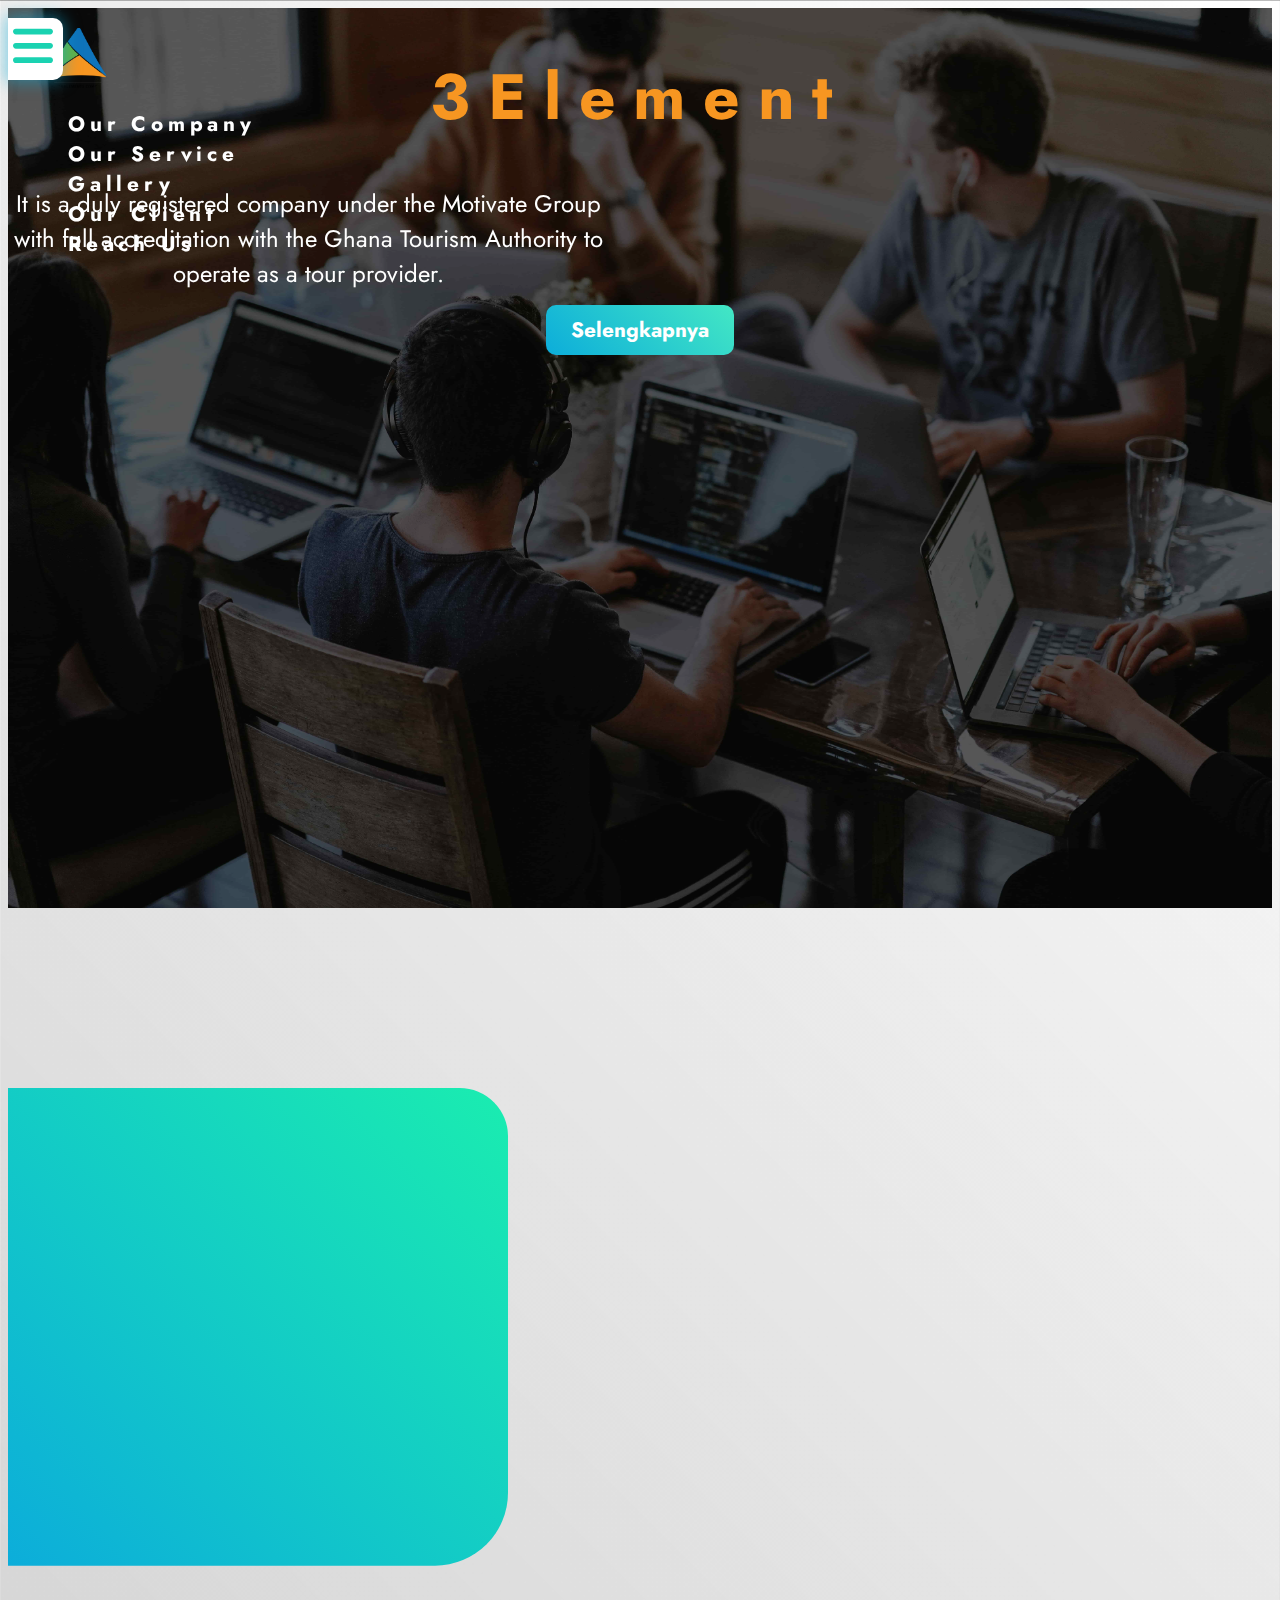
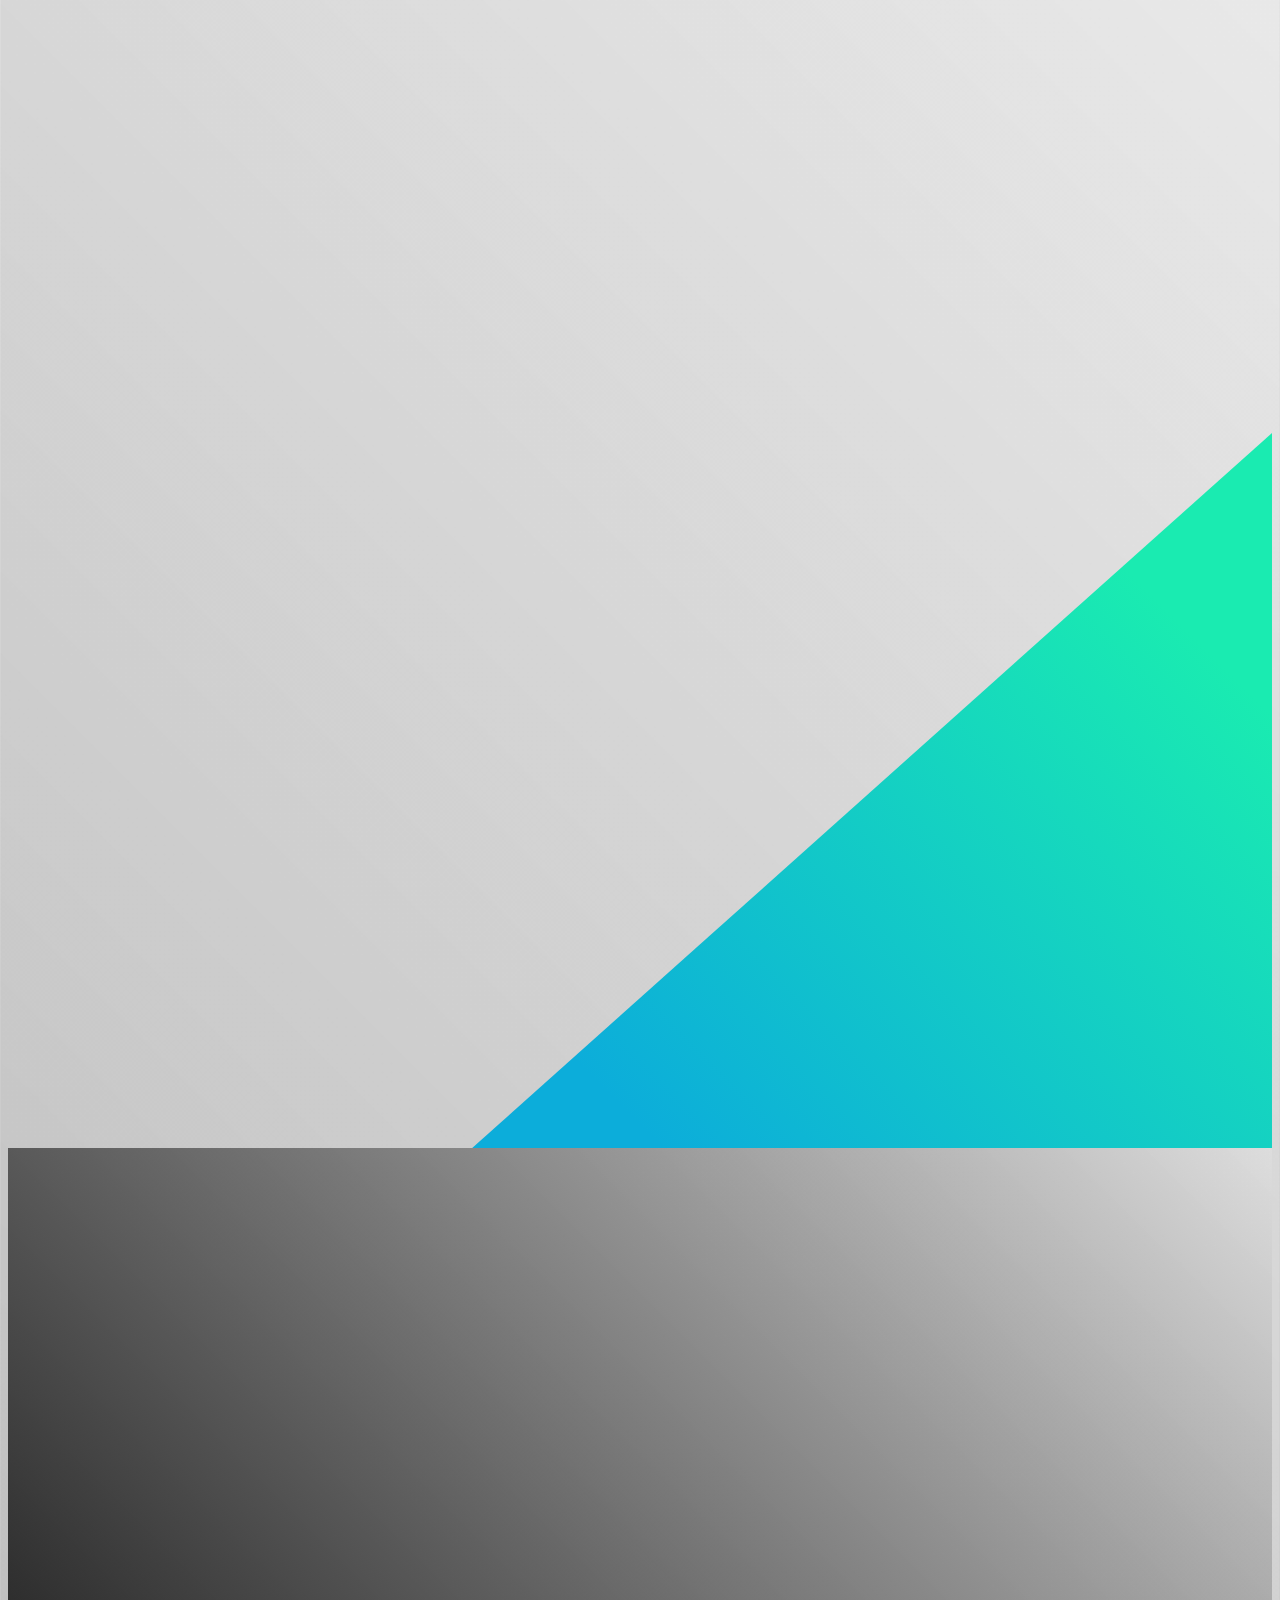
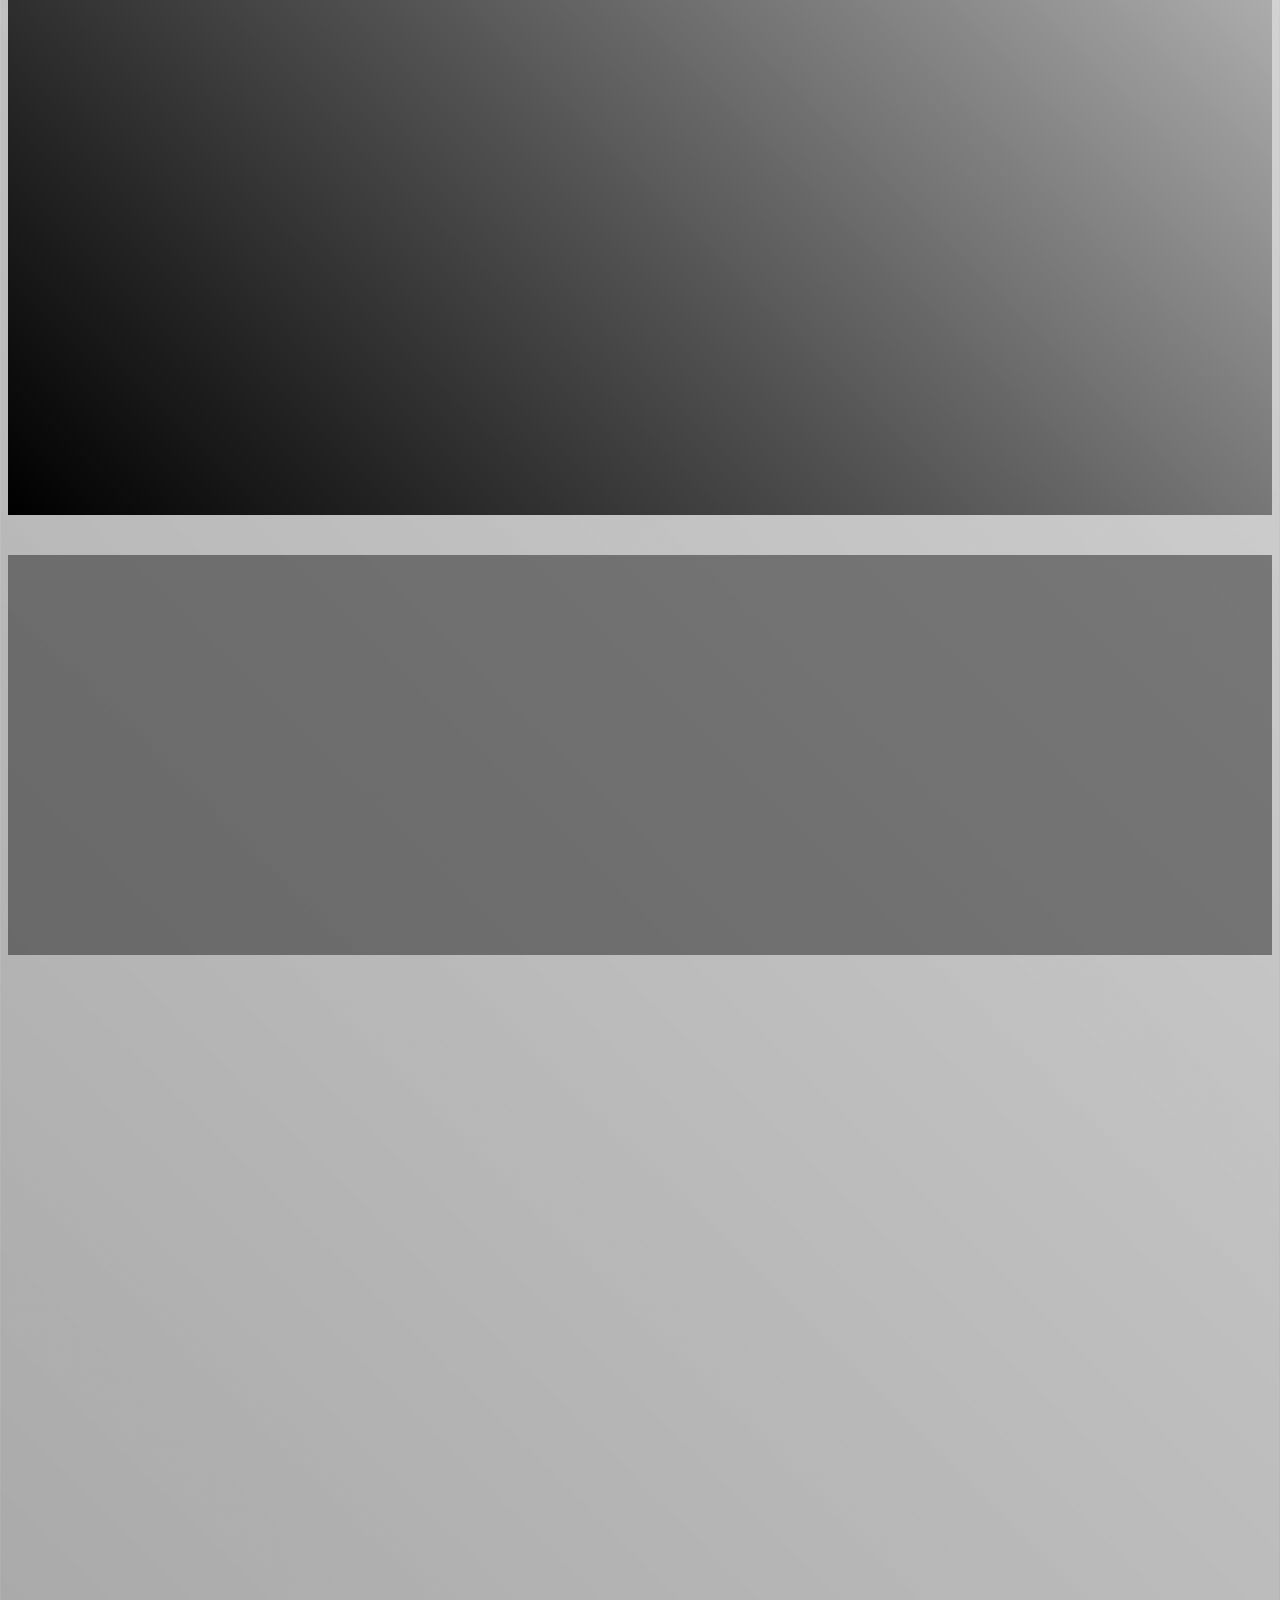
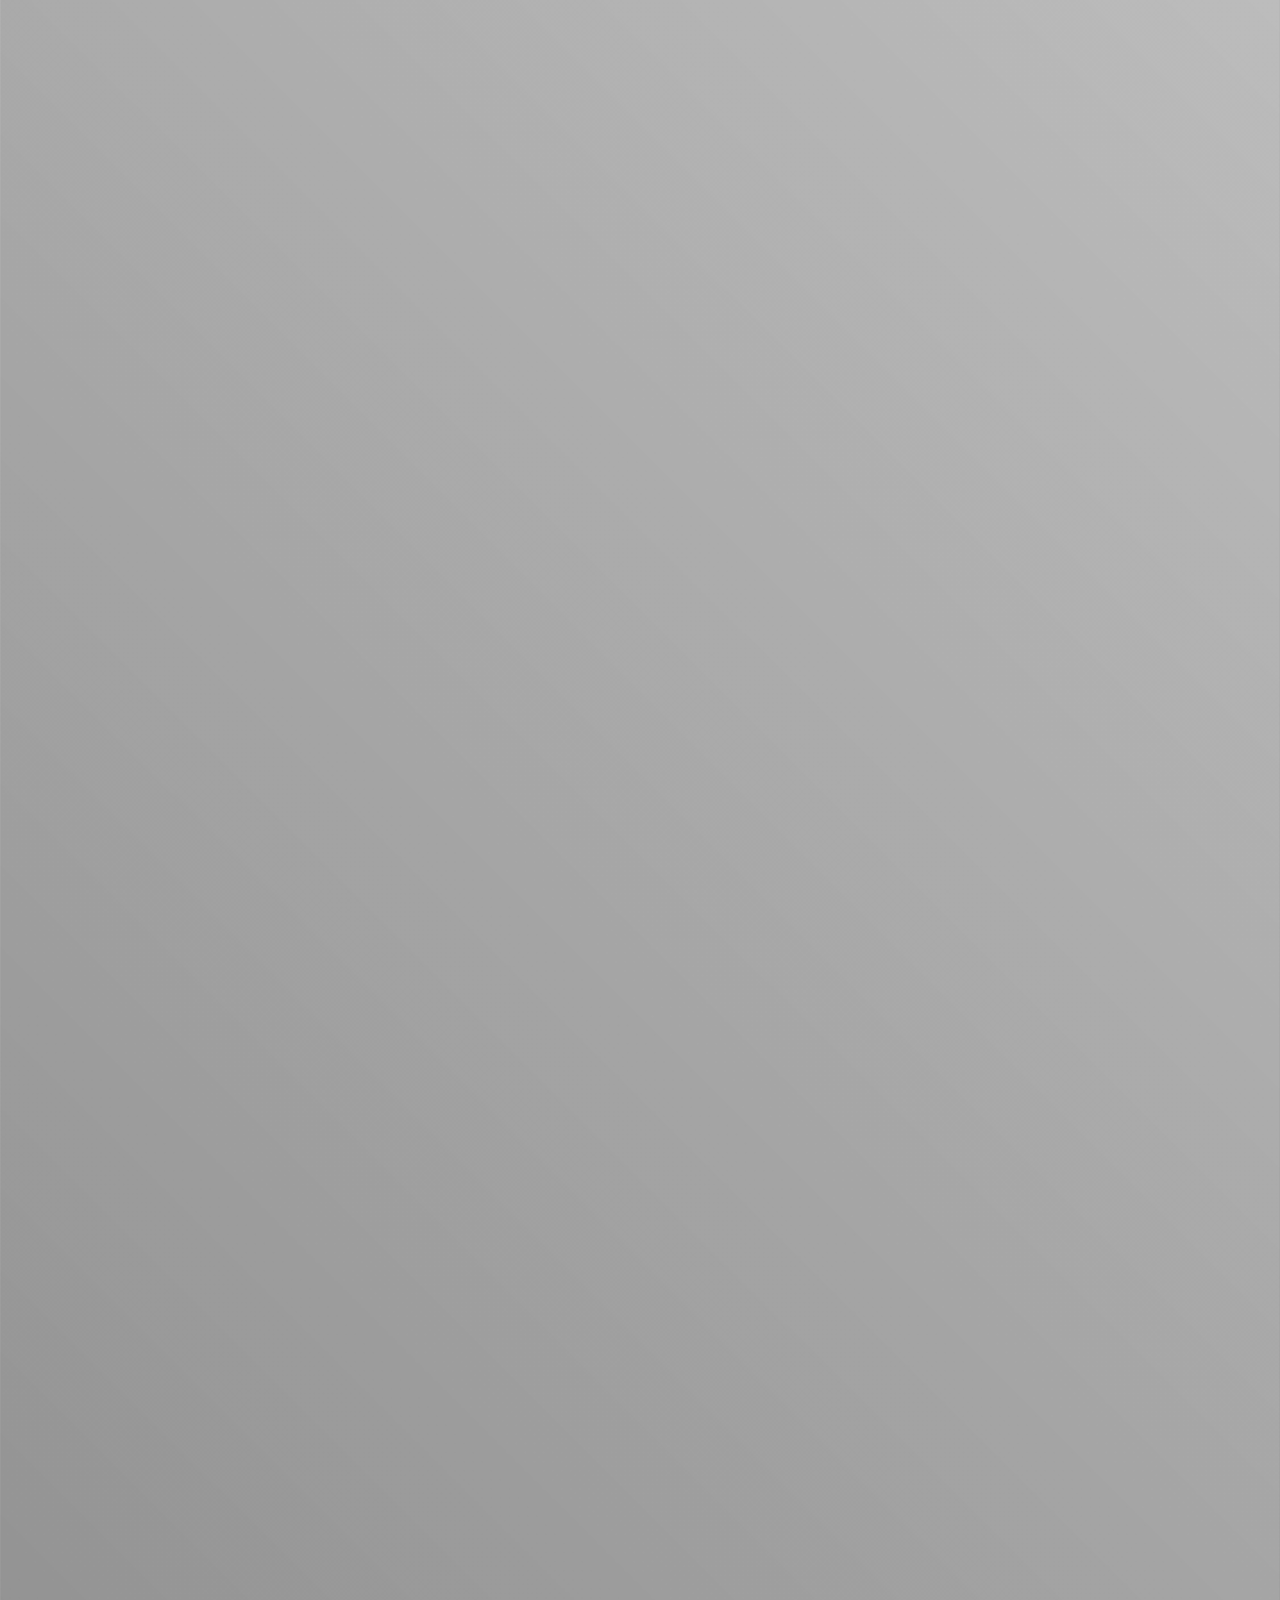
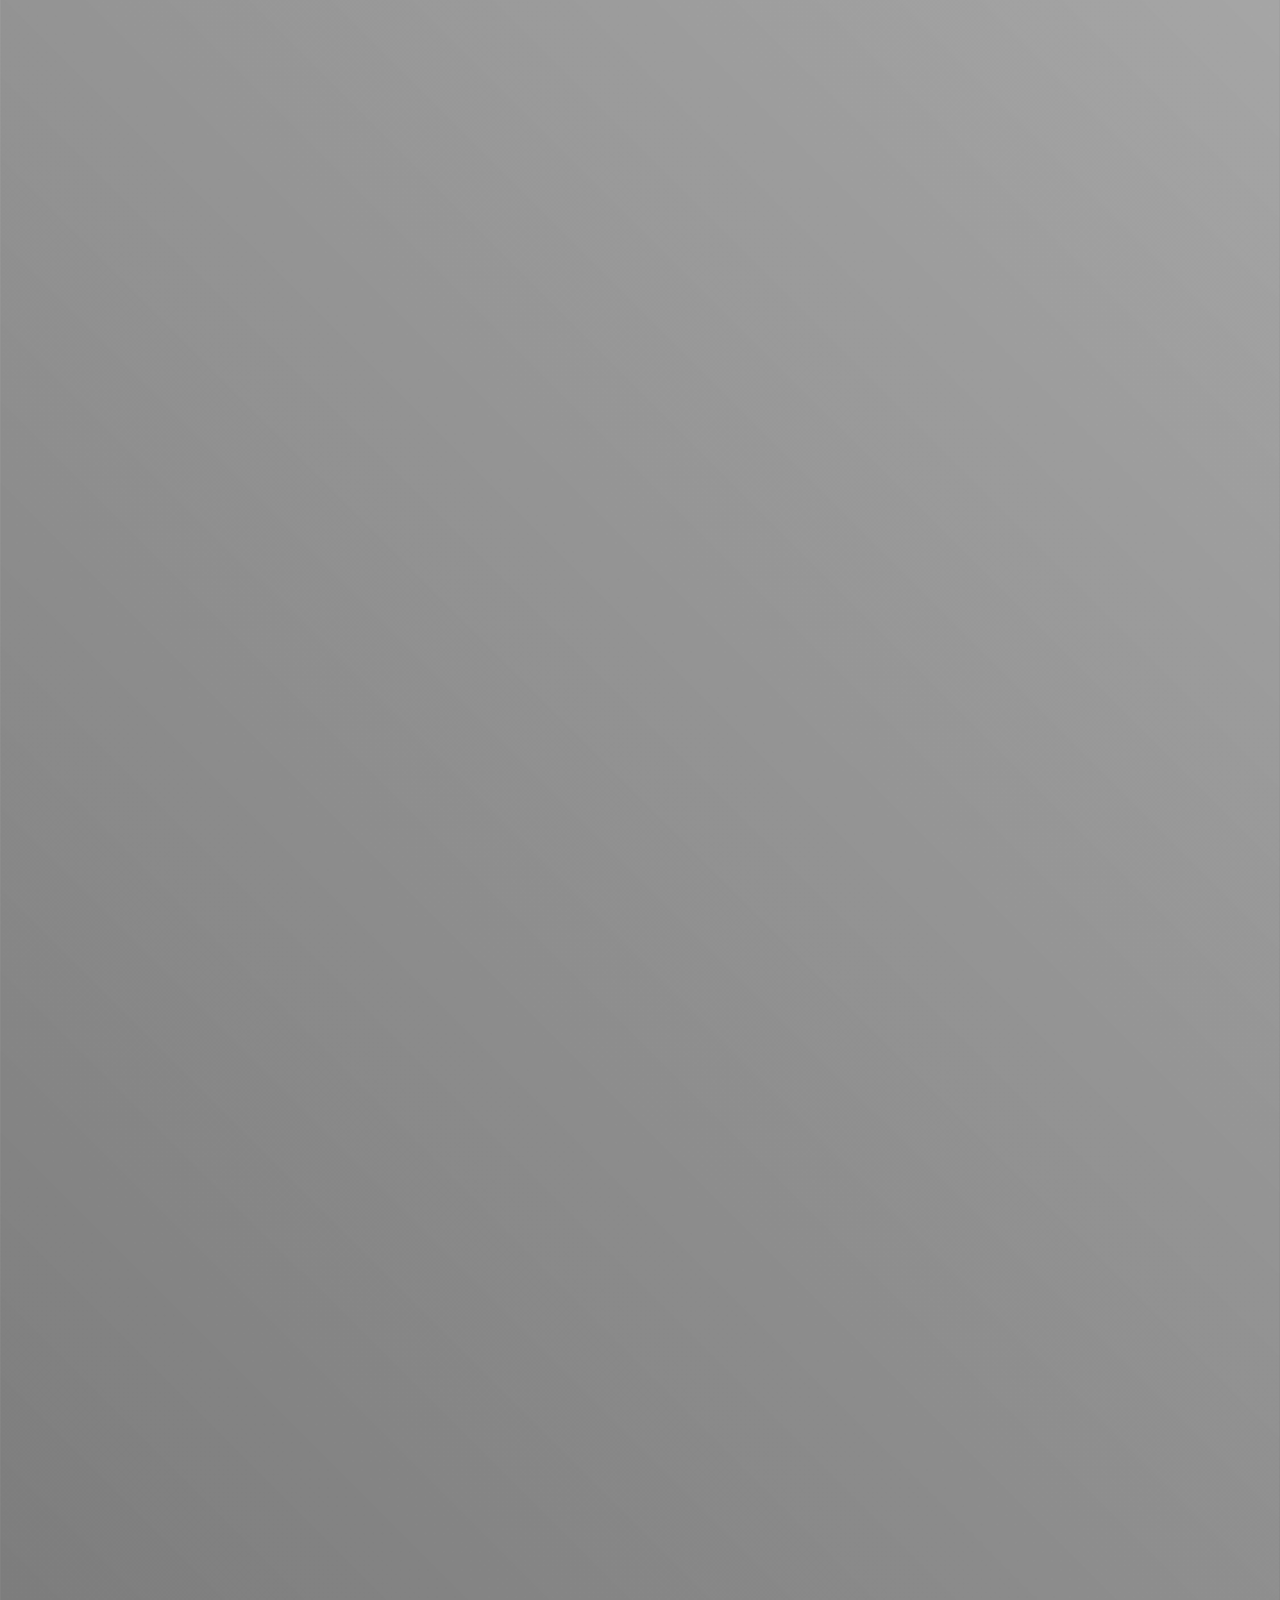
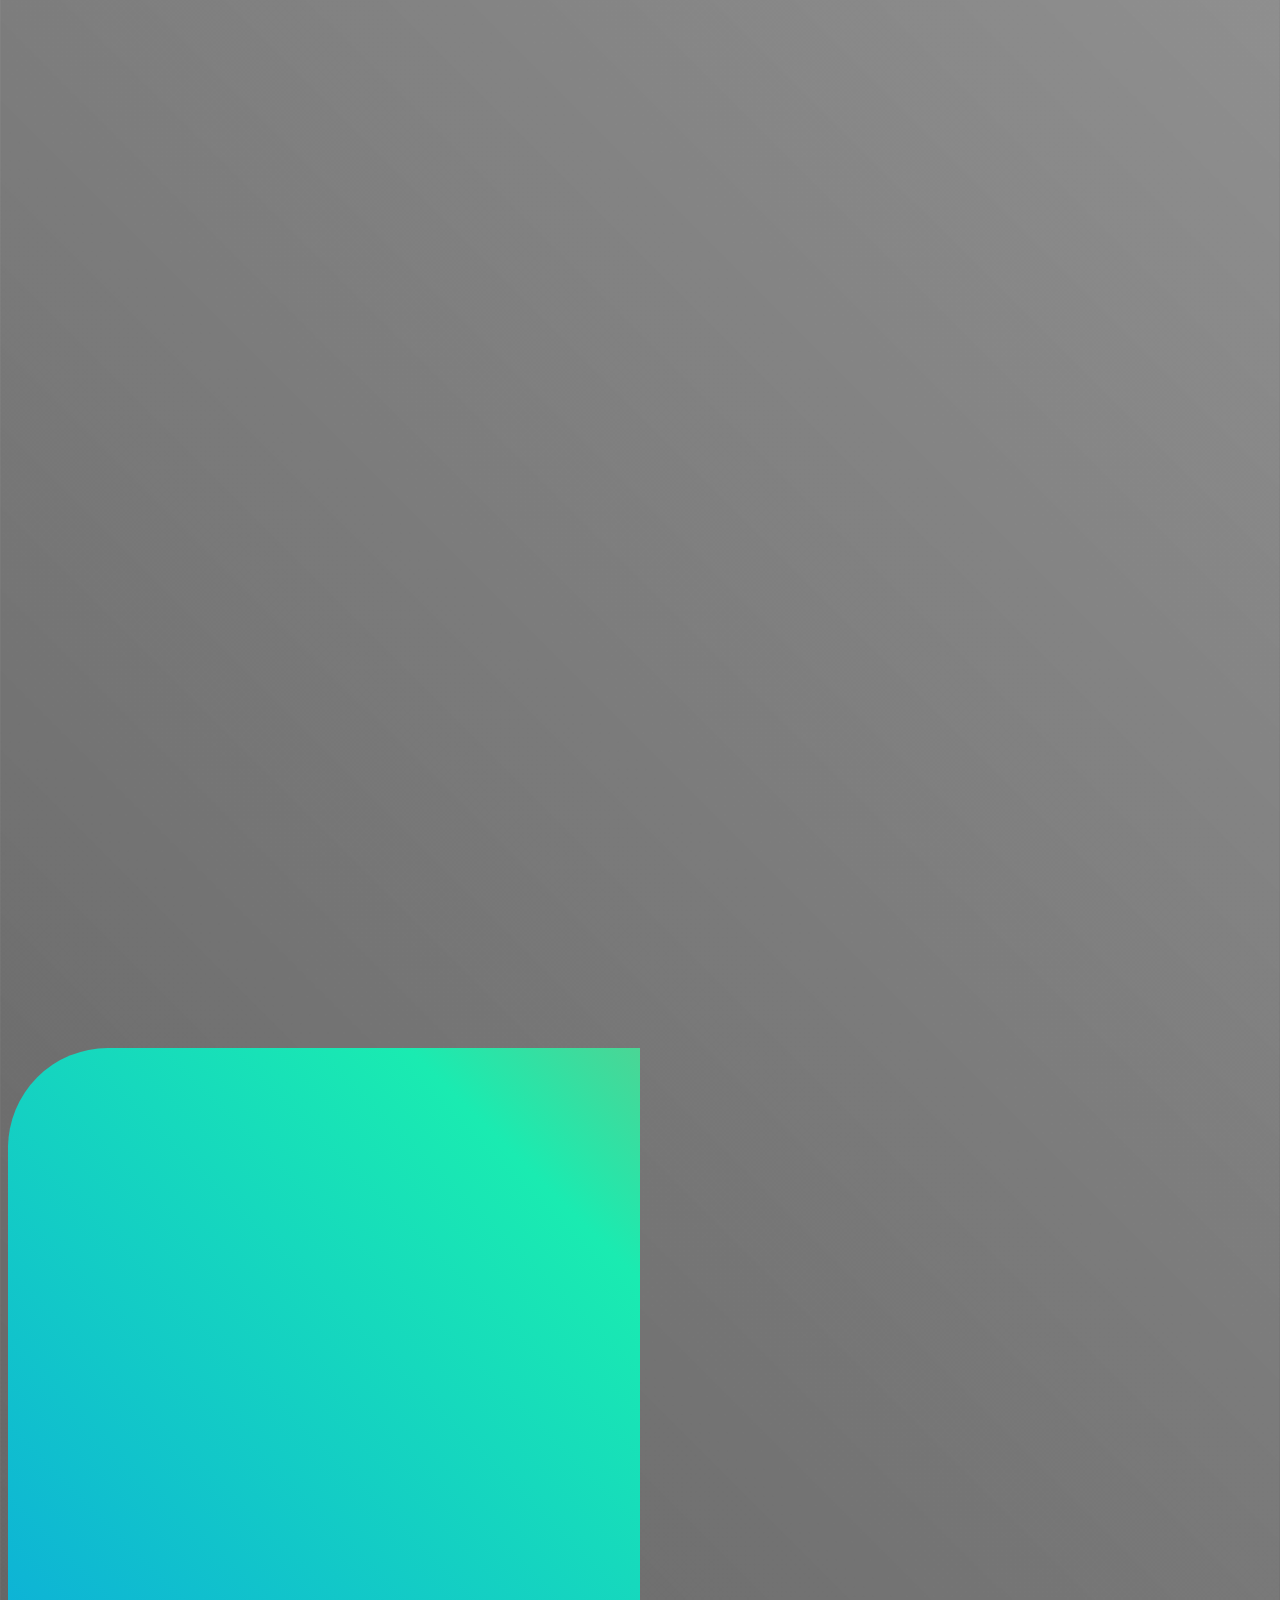
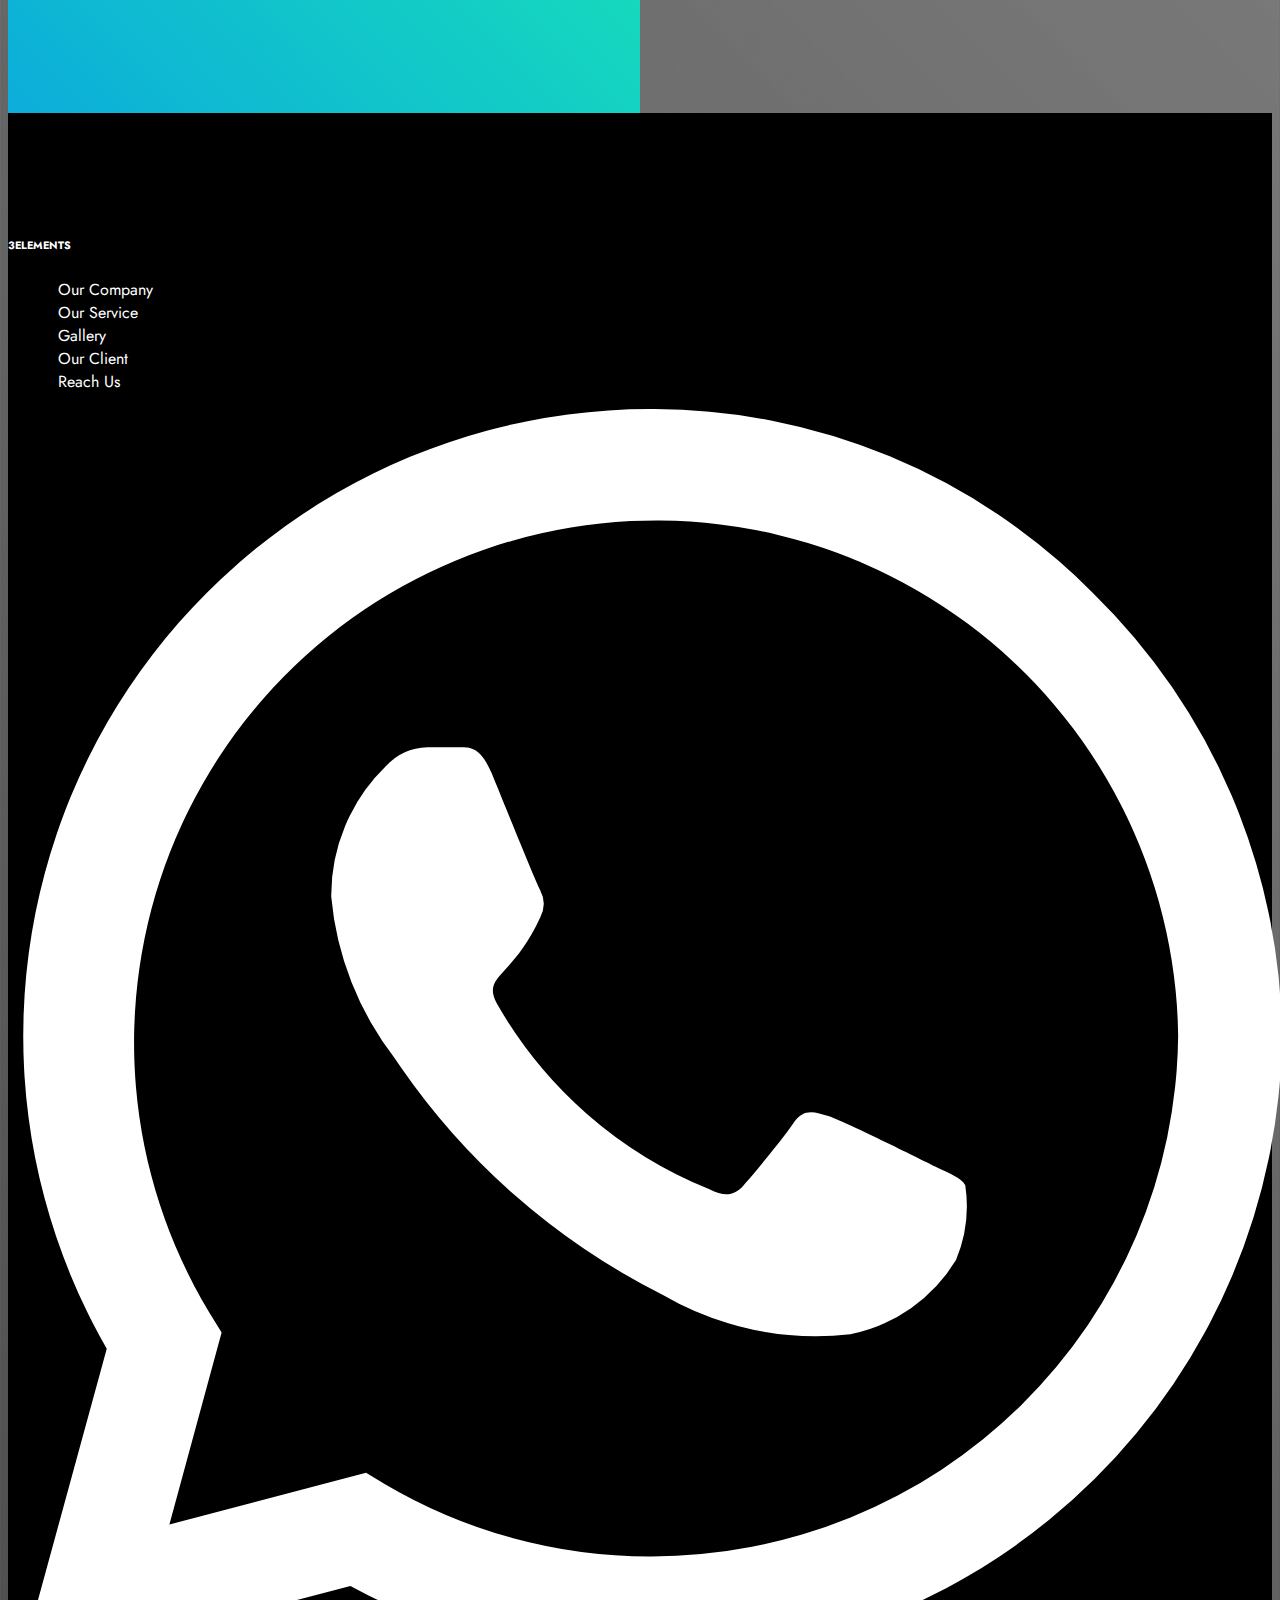
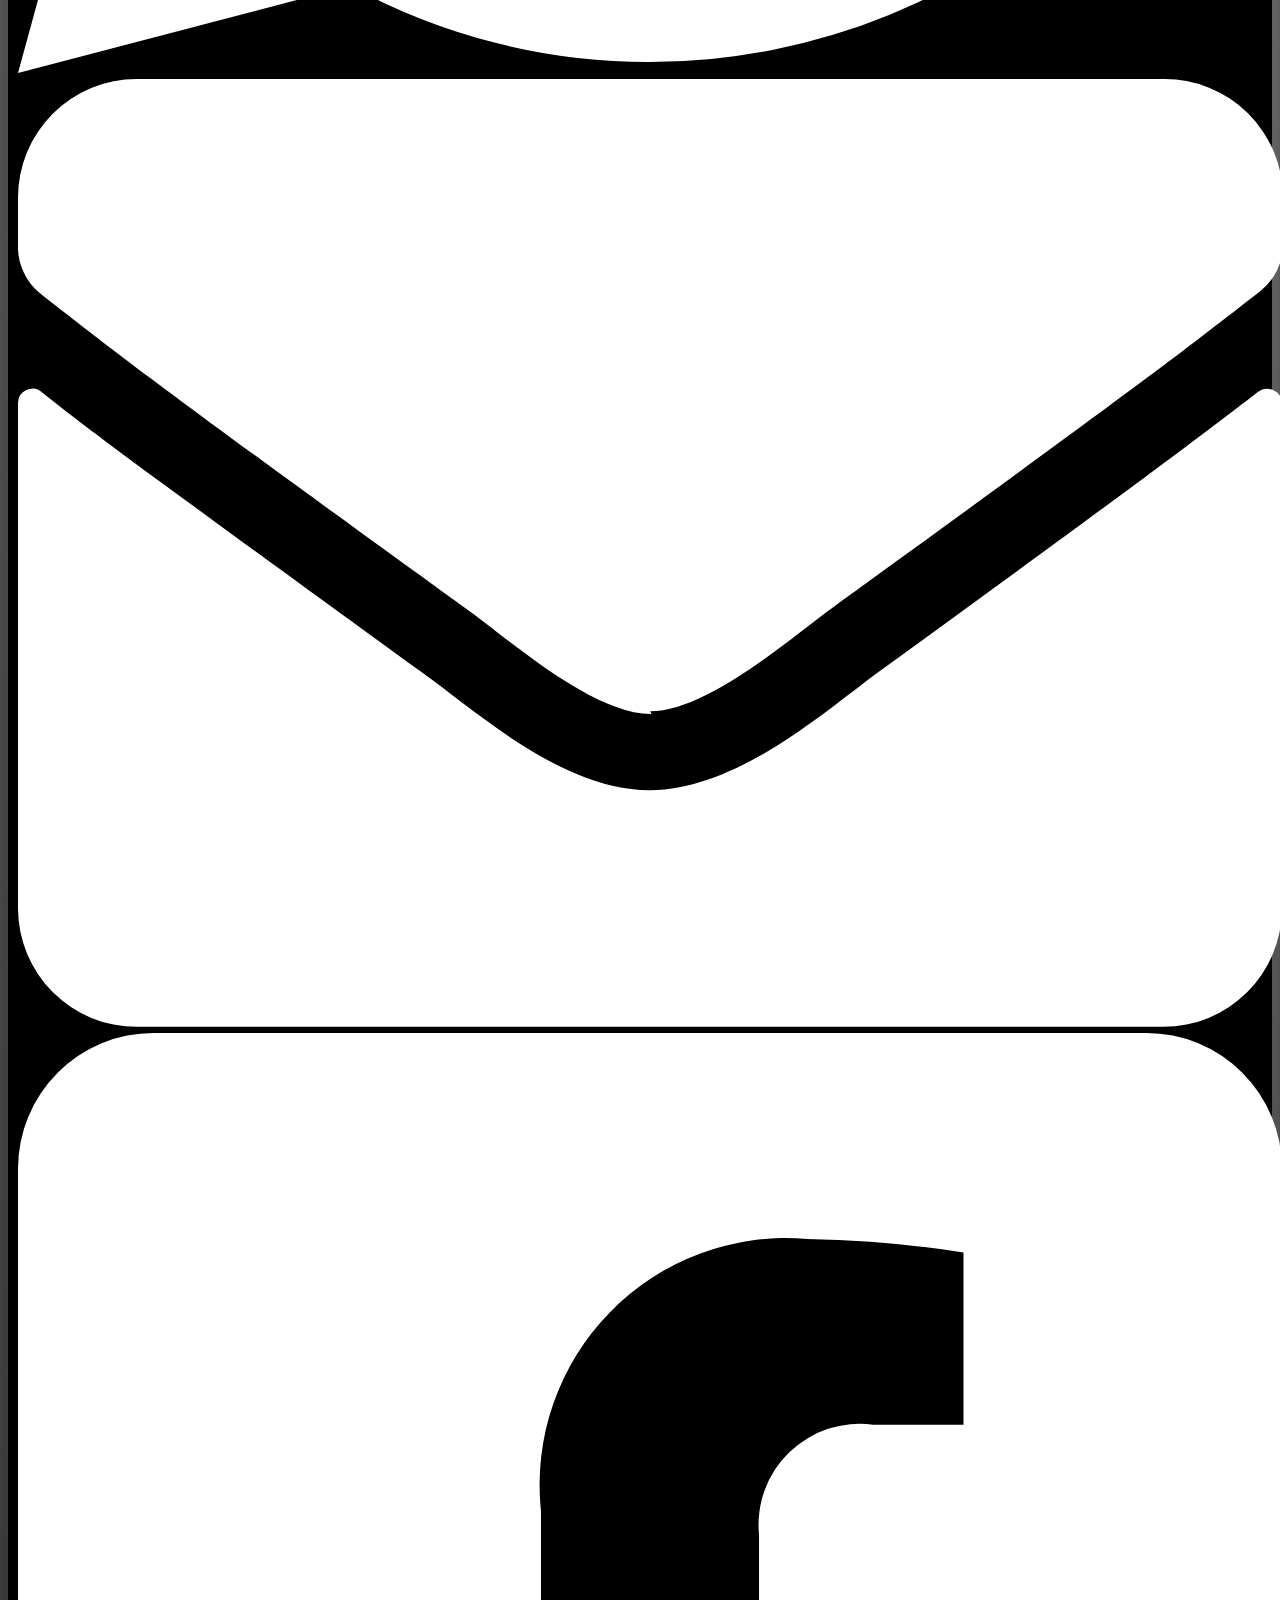
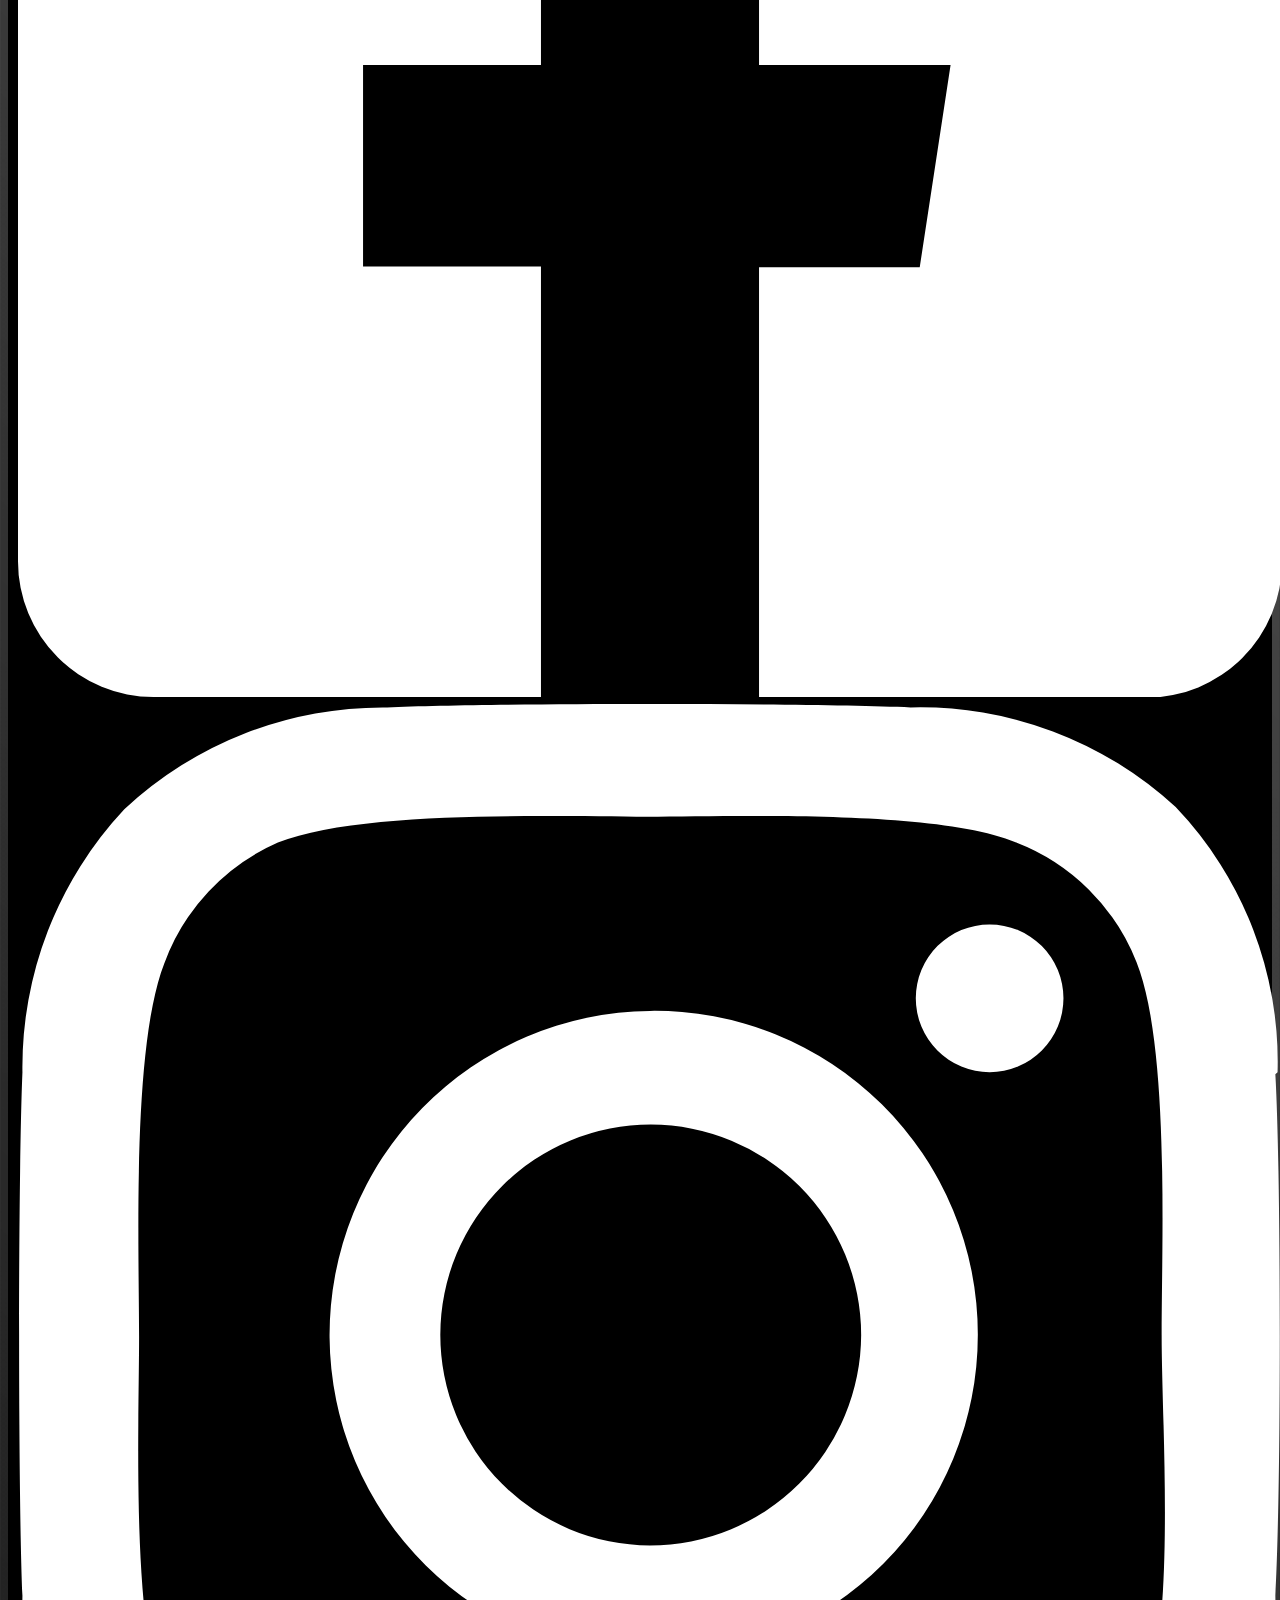
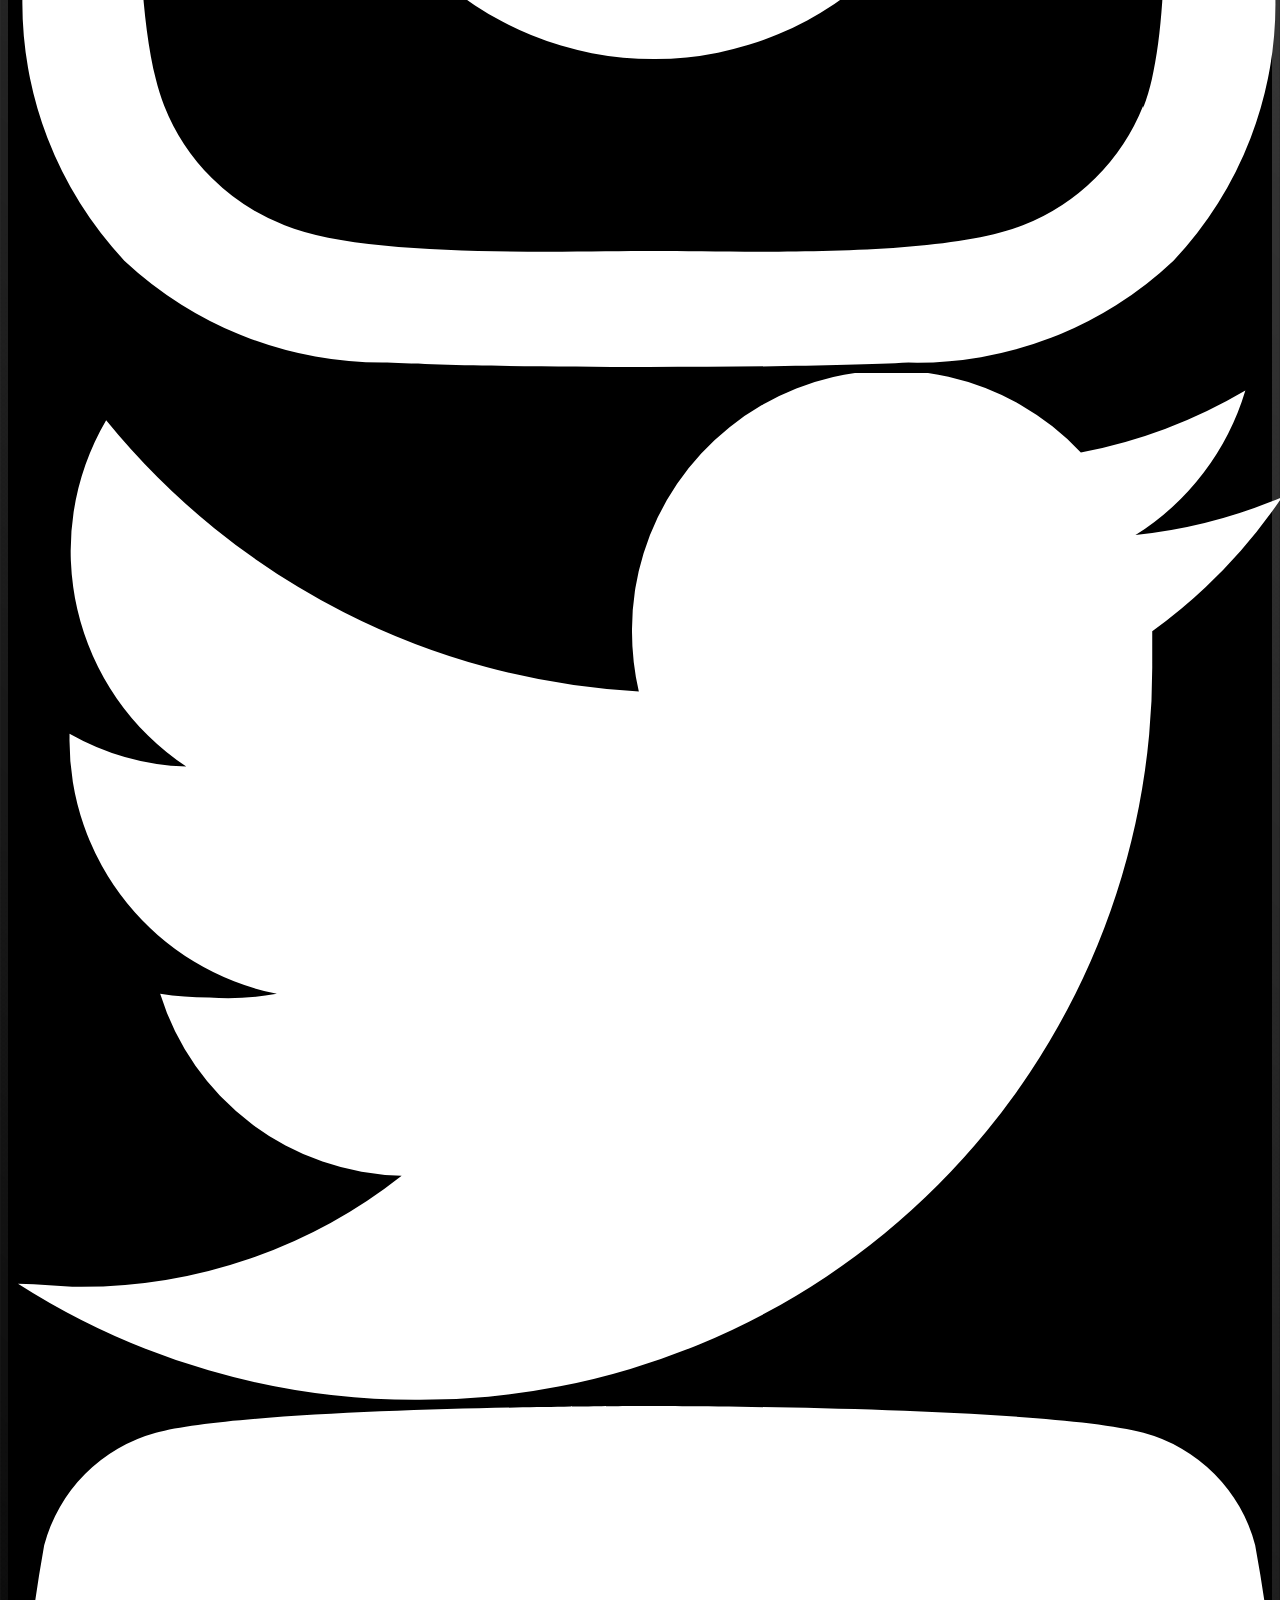
==== darkmode/index.html @ 4143ef1f "update" ====
<!doctype html>
<html lang="en">

<head>
    <!-- Required meta tags -->
    <meta charset="utf-8">
    <meta name="viewport" content="width=device-width, initial-scale=1">
    <!-- Bootstrap CSS -->
    <link href="https://cdn.jsdelivr.net/npm/bootstrap@5.1.3/dist/css/bootstrap.min.css" rel="stylesheet"
        integrity="sha384-1BmE4kWBq78iYhFldvKuhfTAU6auU8tT94WrHftjDbrCEXSU1oBoqyl2QvZ6jIW3" crossorigin="anonymous">
    <!-- swiper js -->
    <link rel="stylesheet" href="https://unpkg.com/swiper@8/swiper-bundle.min.css" />
    <!-- aos js -->
    <link href="https://unpkg.com/aos@2.3.1/dist/aos.css" rel="stylesheet">
    <!-- font -->
    <link rel=" preconnect" href="https://fonts.googleapis.com">
    <link rel="preconnect" href="https://fonts.gstatic.com" crossorigin>
    <!-- Jost -->
    <link href="https://fonts.googleapis.com/css2?family=Jost&display=swap" rel="stylesheet">
    <!-- my css -->
    <link rel="stylesheet" href="./srcpublic/css/style.css">

    <title>3 Element</title>

</head>

<body class="bg-black">

    <!-- nav -->
    <nav>
        <div class="nav__hamburgermenu d-block d-md-none" onclick="hamburgerMenu()">
            <svg xmlns="http://www.w3.org/2000/svg" viewBox="0 0 448 512" class="nav__hamburgermenu--svg">
                <!--! Font Awesome Pro 6.1.1 by @fontawesome - https://fontawesome.com License - https://fontawesome.com/license (Commercial License) Copyright 2022 Fonticons, Inc. -->
                <path
                    d="M0 96C0 78.33 14.33 64 32 64H416C433.7 64 448 78.33 448 96C448 113.7 433.7 128 416 128H32C14.33 128 0 113.7 0 96zM0 256C0 238.3 14.33 224 32 224H416C433.7 224 448 238.3 448 256C448 273.7 433.7 288 416 288H32C14.33 288 0 273.7 0 256zM416 448H32C14.33 448 0 433.7 0 416C0 398.3 14.33 384 32 384H416C433.7 384 448 398.3 448 416C448 433.7 433.7 448 416 448z" />
            </svg>
        </div>
        <div class="nav__main d-hidden d-md-flex  ">
            <div
                class="d-md-flex justify-content-between flex-column flex-md-row  font__size--3 container align-items-center">
                <div class=" nav__logo">
                </div>
                <ul class="nav__links d-flex flex-column flex-md-row">
                    <li class="nav__link"><a href="#" class="nav__link--a">Our Company</a></li>
                    <li class="nav__link"><a href="index.html#ourService" class="nav__link--a">Our Service</a></li>
                    <li class="nav__link"><a href="index.html#gallery" class="nav__link--a">Gallery</a></li>
                    <li class="nav__link"><a href="index.html#ourClient" class="nav__link--a">Our Client</a></li>
                    <li class="nav__link"><a href="index.html#reachUs" class="nav__link--a">Reach Us</a></li>
                </ul>
            </div>
        </div>
    </nav>

    <!-- banner -->
    <div class="swiper banner">
        <div class="swiper-wrapper banner__wrapper">
            <div class="swiper-slide banner__slide" style="background-image: url('./srcpublic/img/img.jpg');">
                <div class="banner__descBack d-flex flex-column justify-content-center align-items-center">
                    <h1 class="banner__h1 color--1  font__size--1" data-aos="fade-up">3Element</h1>
                    <p class="banner__p color--5 font__size--2" data-aos="fade-up" data-aos-delay="300">It is a
                        duly
                        registered company under the Motivate Group with full accreditation with the Ghana Tourism
                        Authority to operate as a tour provider.</p>
                    <a href="#" class="button--1 font__size--3 " data-aos="fade-up"
                        data-aos-delay="500">Selengkapnya</a>
                </div>
            </div>
            <div class="swiper-slide banner__slide" style="background-image: url('./srcpublic/img/img (2).jpg');">
                <div class="banner__descBack d-flex flex-column justify-content-center align-items-center">
                    <h2 class="banner__h1 color--1  font__size--1">3Element</h2>
                    <p class="banner__p color--5 font__size--2">Lorem ipsum, dolor
                        sit amet consectetur adipisicing elit. Amet, sapiente iste? Molestiae quae ab eos beatae
                        incidunt eius aspernatur a?</p>
                    <a href="#" class="button--1 font__size--3 ">Selengkapnya</a>
                </div>
            </div>
            <div class="swiper-slide banner__slide" style="background-image: url('./srcpublic/img/img(3).jpg');">
                <div class="banner__descBack d-flex flex-column justify-content-center align-items-center">
                    <h2 class="banner__h1 color--1  font__size--1">3Element</h2>
                    <p class="banner__p color--5 font__size--2">Lorem ipsum, dolor
                        sit amet consectetur adipisicing elit. Amet, sapiente iste? Molestiae quae ab eos beatae
                        incidunt eius aspernatur a?</p>
                    <a href="#" class="button--1 font__size--3 ">Selengkapnya</a>
                </div>
            </div>
        </div>
    </div>

    <!-- content1 -->
    <div class="content1 nav__start">
        <svg xmlns="http://www.w3.org/2000/svg" xmlns:xlink="http://www.w3.org/1999/xlink" viewBox="0 0 738 705"
            class="content1--svg">
            <defs>
                <style>
                    .cls-1-content1 {
                        fill: url(#linear-gradient);
                    }
                </style>
                <linearGradient id="linear-gradient" x1="-7.52" y1="697.48" x2="693.12" y2="-3.16"
                    gradientUnits="userSpaceOnUse">
                    <stop offset="0" stop-color="#0cadda" />
                    <stop offset="1" stop-color="#1aebb1" />
                </linearGradient>
            </defs>
            <g id="Layer_2" data-name="Layer 2">
                <g id="Layer_1-2" data-name="Layer 1">
                    <path class="cls-1-content1 "
                        d="M0,0H666.79A71.21,71.21,0,0,1,738,71.21v526.1A107.69,107.69,0,0,1,630.31,705H0a0,0,0,0,1,0,0V0A0,0,0,0,1,0,0Z" />
                </g>
            </g>
        </svg>
        <div class="container">
            <div
                class="content1__main d-flex flex-lg-row  flex-column  align-items-center justify-content-center gap-5">
                <div class="content1__left col d-flex align-items-end" data-aos="zoom-out">
                    <div class="content1__left--img"></div>
                </div>
                <div class="content1__right col">
                    <h2 class=" font__size--4" data-aos="fade-left" data-aos-delay="300">Kami peduli dengan
                        kegiatan <span class="color--7 font-bold ">PENTING</span>
                        setiap <span class="color--7 font-bold ">MOMEN</span> anda</h2>
                    <p class="color--6 content1__right--paragraf  font__size--3" data-aos="fade-left"
                        data-aos-delay="600">Lorem ipsum dolor sit, amet
                        consectetur
                        adipisicing
                        elit.
                        Perferendis provident soluta maxime, non quod laudantium ab quibusdam in repellat.</p>
                </div>
            </div>
        </div>
    </div>

    <!-- content2 -->
    <div class="content2">
        <svg xmlns="http://www.w3.org/2000/svg" xmlns:xlink="http://www.w3.org/1999/xlink" viewBox="0 0 1075 961"
            class="content2--svg">
            <defs>
                <style>
                    .cls-1-content2 {
                        fill: url(#linear-gradient);
                    }
                </style>
                <linearGradient id="linear-gradient" x1="268.75" y1="1229.75" x2="1286.75" y2="211.75"
                    gradientUnits="userSpaceOnUse">
                    <stop offset="0" stop-color="#0cadda" />
                    <stop offset="1" stop-color="#1aebb1" />
                </linearGradient>
            </defs>
            <g id="Layer_2" data-name="Layer 2">
                <g id="Layer_1-2" data-name="Layer 1">
                    <path class="cls-1-content2" d="M1075,961V0h0L0,961Z" />
                </g>
            </g>
        </svg>
        <div class="container">
            <div
                class="content2__main d-flex flex-lg-row  flex-column-reverse  align-items-center justify-content-center gap-5">
                <div class="content2__right col">
                    <h2 class=" font__size--4" data-aos="fade-right" data-aos-delay="300">Kami peduli dengan
                        kegiatan <span class="color--7 font-bold ">PENTING</span>
                        setiap <span class="color--7 font-bold ">MOMEN</span> anda</h2>
                    <p class="color--6 content2__right--paragraf  font__size--3" data-aos="fade-right"
                        data-aos-delay="600">Lorem ipsum dolor sit, amet
                        consectetur
                        adipisicing
                        elit.
                        Perferendis provident soluta maxime, non quod laudantium ab quibusdam in repellat.</p>
                </div>
                <div class="content2__left col d-flex justify-content-center" data-aos="zoom-in">
                    <div class="content2__left--img"></div>
                </div>
            </div>
        </div>
    </div>

    <!-- content3 -->
    <div class="bg-black--2 content3" id="gallery">
        <h2 class="content3__h2  font__size--4" data-aos="fade-right">Gallery</h2>
        <div class="swiper content3__slider" data-aos="fade-up">
            <div class="swiper-wrapper">
                <div class="swiper-slide content3__slider--slide d-flex flex-column">
                    <div class="content3__card--img" style="background-image: url('./srcpublic/img/img.jpg');">
                    </div>
                    <div>
                        <h6 class="content3__h6  font__size--2">Hot News1!</h6>
                        <p class="content3__p ">Lorem ipsum dolor, sit amet consectetur adipisicing elit.
                            Doloribus,
                            quasi!</p>
                    </div>
                </div>
                <div class="swiper-slide content3__slider--slide d-flex flex-column">
                    <div class="content3__card--img" style="background-image: url('./srcpublic/img/img.jpg');">
                    </div>
                    <div>
                        <h6 class="content3__h6  font__size--2">Hot News2!</h6>
                        <p class="content3__p ">Lorem ipsum dolor, sit amet consectetur adipisicing elit.
                            Doloribus,
                            quasi!</p>
                    </div>
                </div>
                <div class="swiper-slide content3__slider--slide d-flex flex-column">
                    <div class="content3__card--img" style="background-image: url('./srcpublic/img/img.jpg');">
                    </div>
                    <div>
                        <h6 class="content3__h6  font__size--2">Hot News3!</h6>
                        <p class="content3__p ">Lorem ipsum dolor, sit amet consectetur adipisicing elit.
                            Doloribus,
                            quasi!</p>
                    </div>
                </div>
                <div class="swiper-slide content3__slider--slide d-flex flex-column">
                    <div class="content3__card--img" style="background-image: url('./srcpublic/img/img.jpg');">
                    </div>
                    <div>
                        <h6 class="content3__h6  font__size--2">Hot News4!</h6>
                        <p class="content3__p ">Lorem ipsum dolor, sit amet consectetur adipisicing elit.
                            Doloribus,
                            quasi!</p>
                    </div>
                </div>
                <div class="swiper-slide content3__slider--slide d-flex flex-column">
                    <div class="content3__card--img" style="background-image: url('./srcpublic/img/img.jpg');">
                    </div>
                    <div>
                        <h6 class="content3__h6  font__size--2">Hot News5!</h6>
                        <p class="content3__p ">Lorem ipsum dolor, sit amet consectetur adipisicing elit.
                            Doloribus,
                            quasi!</p>
                    </div>
                </div>
            </div>
        </div>
    </div>

    <!-- content4 -->
    <div class="content4 ">
        <div class="content4__back d-flex justify-content-center align-items-center">
            <h2 class="content4__h2 font__size--4" data-aos="zoom-in">Lebih Dari <span class=" font__size--1">120++
                    Client</span> Kami
            </h2>
        </div>
    </div>

    <!-- content5 -->
    <div class="content5">
        <div class="container">
            <h2 class="content5__h2  font__size--4" data-aos="fade-down" id="ourService">Our Services</h2>
            <p class="content5__p  font__size--3" data-aos="fade-up" data-aos-delay="300">Lorem ipsum dolor sit amet
                consectetur adipisicing
                elit. Libero culpa
                provident corrupti officia qui nostrum quas iusto beatae reprehenderit sed.</p>
            <div class="content5__main">
                <!-- our tours -->
                <div class="content5__ourtours d-flex flex-column flex-md-row align-items-center">
                    <div class="content5__ourtours--left col d-flex align-items-end" data-aos="zoom-out">
                        <div class="content5__ourtours--img"></div>
                        <svg xmlns="http://www.w3.org/2000/svg" xmlns:xlink="http://www.w3.org/1999/xlink"
                            viewBox="0 0 738 435" class="content5__ourtours--svg--1">
                            <defs>
                                <style>
                                    .cls-1-content5__ourtours--svg--1 {
                                        fill: url(#linear-gradient);
                                    }
                                </style>
                                <linearGradient id="linear-gradient" x1="75.75" y1="510.75" x2="662.25" y2="-75.75"
                                    gradientUnits="userSpaceOnUse">
                                    <stop offset="0" stop-color="#0cadda" />
                                    <stop offset="1" stop-color="#1aebb1" />
                                </linearGradient>
                            </defs>
                            <g id="Layer_2" data-name="Layer 2">
                                <g id="Layer_1-2" data-name="Layer 1">
                                    <rect class="cls-1-content5__ourtours--svg--1" width="738" height="435" />
                                </g>
                            </g>
                        </svg>
                    </div>
                    <div class="content5__ourtours--right col">
                        <h6 class="font__size--4" data-aos="fade-left" data-aos-delay="300">OUR TOURS</h6>
                        <p class="content5__p--2 color--6 font__size--3" data-aos="fade-left" data-aos-delay="600">Lorem
                            ipsum dolor
                            sit, amet
                            consectetur
                            adipisicing
                            elit.
                            Perferendis provident soluta maxime, non quod laudantium ab quibusdam in repellat.</p>
                        <h5 class="font__size--6 content5__h5--1" data-aos="zoom-in" data-aos-delay="700">01.</h5>
                    </div>
                </div>
                <!-- our transports -->
                <div class="content5__ourtransports d-flex flex-column-reverse flex-md-row align-items-center">
                    <div class="content5__ourtransports--left col">
                        <h6 class="font__size--4" data-aos="fade-left" data-aos-delay="300">OUR TRANSPORTS</h6>
                        <p class="content5__p--2 color--6 font__size--3" data-aos="fade-left" data-aos-delay="600">Lorem
                            ipsum dolor
                            sit, amet
                            consectetur
                            adipisicing
                            elit.
                            Perferendis provident soluta maxime, non quod laudantium ab quibusdam in repellat.</p>
                        <h5 class="font__size--6 content5__h5--2" data-aos="zoom-in" data-aos-delay="700">02.</h5>
                    </div>
                    <div class="content5__ourtransports--right col d-flex align-items-end" data-aos="zoom-out">
                        <div class="content5__ourtransports--img"></div>
                        <svg xmlns="http://www.w3.org/2000/svg" xmlns:xlink="http://www.w3.org/1999/xlink"
                            viewBox="0 0 738 435" class="content5__ourtours--svg--3">
                            <defs>
                                <style>
                                    .cls-1-content5__ourtours--svg--3 {
                                        fill: url(#linear-gradient);
                                    }
                                </style>
                                <linearGradient id="linear-gradient" x1="75.75" y1="510.75" x2="662.25" y2="-75.75"
                                    gradientUnits="userSpaceOnUse">
                                    <stop offset="0" stop-color="#0cadda" />
                                    <stop offset="1" stop-color="#1aebb1" />
                                </linearGradient>
                            </defs>
                            <g id="Layer_2" data-name="Layer 2">
                                <g id="Layer_1-2" data-name="Layer 1">
                                    <rect class="cls-1-content5__ourtours--svg--2" width="738" height="435" />
                                </g>
                            </g>
                        </svg>
                        <svg xmlns="http://www.w3.org/2000/svg" xmlns:xlink="http://www.w3.org/1999/xlink"
                            viewBox="0 0 738 435" class="content5__ourtours--svg--3-2">
                            <defs>
                                <style>
                                    .cls-1-content5__ourtours--svg--3-2 {
                                        fill: url(#linear-gradient);
                                    }
                                </style>
                                <linearGradient id="linear-gradient" x1="75.75" y1="510.75" x2="662.25" y2="-75.75"
                                    gradientUnits="userSpaceOnUse">
                                    <stop offset="0" stop-color="#0cadda" />
                                    <stop offset="1" stop-color="#1aebb1" />
                                </linearGradient>
                            </defs>
                            <g id="Layer_2" data-name="Layer 2">
                                <g id="Layer_1-2" data-name="Layer 1">
                                    <rect class="cls-1-content5__ourtours--svg--2" width="738" height="435" />
                                </g>
                            </g>
                        </svg>
                    </div>
                </div>
                <!-- our events -->
                <div class="content5__ourevents d-flex flex-column flex-md-row align-items-center">
                    <div class="content5__ourevents--left col d-flex align-items-end" data-aos="zoom-out">
                        <div class="content5__ourevents--img"></div>
                        <svg xmlns="http://www.w3.org/2000/svg" xmlns:xlink="http://www.w3.org/1999/xlink"
                            viewBox="0 0 738 435" class="content5__ourtours--svg--2">
                            <defs>
                                <style>
                                    .cls-1-content5__ourtours--svg--2 {
                                        fill: url(#linear-gradient);
                                    }
                                </style>
                                <linearGradient id="linear-gradient" x1="75.75" y1="510.75" x2="662.25" y2="-75.75"
                                    gradientUnits="userSpaceOnUse">
                                    <stop offset="0" stop-color="#0cadda" />
                                    <stop offset="1" stop-color="#1aebb1" />
                                </linearGradient>
                            </defs>
                            <g id="Layer_2" data-name="Layer 2">
                                <g id="Layer_1-2" data-name="Layer 1">
                                    <rect class="cls-1-content5__ourtours--svg--2" width="738" height="435" />
                                </g>
                            </g>
                        </svg>
                    </div>
                    <div class="content5__ourevents--right col">
                        <h6 class="font__size--4" data-aos="fade-left" data-aos-delay="300">OUR EVENTS</h6>
                        <p class="content5__p--2 color--6 font__size--3" data-aos="fade-left" data-aos-delay="600">Lorem
                            ipsum dolor
                            sit, amet
                            consectetur
                            adipisicing
                            elit.
                            Perferendis provident soluta maxime, non quod laudantium ab quibusdam in repellat.</p>
                        <h5 class="font__size--6 content5__h5--1" data-aos="zoom-in" data-aos-delay="700">03.</h5>
                    </div>
                </div>
            </div>
        </div>
    </div>

    <!-- contact us -->
    <div class="contactus d-flex flex-column flex-lg-row" id="reachUs">
        <div class="contactus__form--main--2 d-flex flex-column justify-content-between flex-1 font__size--5"
            data-aos="fade-up">
            <div class="d-flex flex-column  align-items-center">
                <div>
                    <p class="contactus__p font__size--4" data-aos="fade-up">Ada Pertanyaan?</p>
                    <h2 class="contactus__h2  font__size--1" data-aos="fade-up" data-aos-delay="300">Hubungi Kami</h2>
                    <p class="d-flex align-items-center contactus__sosmmed">
                        <span>
                            <svg xmlns="http://www.w3.org/2000/svg" viewBox="0 0 38 38" class="contact__svg">
                                <g id="Layer_2" data-name="Layer 2">
                                    <g id="Layer_1-2" data-name="Layer 1">
                                        <path
                                            d="M36.92,26.85,28.6,23.29a1.78,1.78,0,0,0-2.07.51l-3.69,4.5A27.54,27.54,0,0,1,9.69,15.15l4.5-3.68a1.76,1.76,0,0,0,.51-2.08L11.14,1.08a1.79,1.79,0,0,0-2-1L1.38,1.83A1.77,1.77,0,0,0,0,3.56,34.43,34.43,0,0,0,34.44,38a1.77,1.77,0,0,0,1.73-1.38L38,28.9a1.81,1.81,0,0,0-1-2Z" />
                                    </g>
                                </g>
                            </svg>
                        </span>
                        +62 361 8945642
                    </p>
                    <p class="d-flex align-items-center contactus__sosmmed">
                        <span>
                            <svg xmlns="http://www.w3.org/2000/svg" viewBox="0 0 42 31.5" class="contact__svg">
                                <g id="Layer_2" data-name="Layer 2">
                                    <g id="Layer_1-2" data-name="Layer 1">
                                        <path
                                            d="M41.2,10.4a.5.5,0,0,1,.8.39V27.56a3.93,3.93,0,0,1-3.94,3.94H3.94A3.93,3.93,0,0,1,0,27.56V10.8a.5.5,0,0,1,.8-.39c1.83,1.43,4.27,3.24,12.64,9.32,1.73,1.26,4.65,3.92,7.56,3.9s5.91-2.69,7.57-3.9C36.94,13.65,39.37,11.83,41.2,10.4ZM21,21c1.9,0,4.64-2.4,6-3.4C37.91,9.7,38.74,9,41.25,7.05A2,2,0,0,0,42,5.5V3.94A3.93,3.93,0,0,0,38.06,0H3.94A3.93,3.93,0,0,0,0,3.94V5.5A2,2,0,0,0,.75,7.05C3.26,9,4.09,9.7,15,17.6c1.38,1,4.12,3.43,6,3.4Z" />
                                    </g>
                                </g>
                            </svg>
                        </span>
                        example@gmail.com
                    </p>
                    <span class="contactus__sosmmed d-flex align-items-center">
                        <a href="#" class="contactus__link">
                            <svg xmlns="http://www.w3.org/2000/svg" viewBox="0 0 448 512" class="contact__svg">
                                <path
                                    d="M380.9 97.1C339 55.1 283.2 32 223.9 32c-122.4 0-222 99.6-222 222 0 39.1 10.2 77.3 29.6 111L0 480l117.7-30.9c32.4 17.7 68.9 27 106.1 27h.1c122.3 0 224.1-99.6 224.1-222 0-59.3-25.2-115-67.1-157zm-157 341.6c-33.2 0-65.7-8.9-94-25.7l-6.7-4-69.8 18.3L72 359.2l-4.4-7c-18.5-29.4-28.2-63.3-28.2-98.2 0-101.7 82.8-184.5 184.6-184.5 49.3 0 95.6 19.2 130.4 54.1 34.8 34.9 56.2 81.2 56.1 130.5 0 101.8-84.9 184.6-186.6 184.6zm101.2-138.2c-5.5-2.8-32.8-16.2-37.9-18-5.1-1.9-8.8-2.8-12.5 2.8-3.7 5.6-14.3 18-17.6 21.8-3.2 3.7-6.5 4.2-12 1.4-32.6-16.3-54-29.1-75.5-66-5.7-9.8 5.7-9.1 16.3-30.3 1.8-3.7.9-6.9-.5-9.7-1.4-2.8-12.5-30.1-17.1-41.2-4.5-10.8-9.1-9.3-12.5-9.5-3.2-.2-6.9-.2-10.6-.2-3.7 0-9.7 1.4-14.8 6.9-5.1 5.6-19.4 19-19.4 46.3 0 27.3 19.9 53.7 22.6 57.4 2.8 3.7 39.1 59.7 94.8 83.8 35.2 15.2 49 16.5 66.6 13.9 10.7-1.6 32.8-13.4 37.4-26.4 4.6-13 4.6-24.1 3.2-26.4-1.3-2.5-5-3.9-10.5-6.6z" />
                            </svg>
                        </a>
                        <a href="#" class="contactus__link">
                            <svg xmlns="http://www.w3.org/2000/svg" viewBox="0 0 35.79 29.07" class="contact__svg">
                                <g id="Layer_2" data-name="Layer 2">
                                    <g id="Layer_1-2" data-name="Layer 1">
                                        <path
                                            d="M32.11,7.24c0,.32,0,.64,0,1,0,9.7-7.38,20.87-20.87,20.87A20.73,20.73,0,0,1,0,25.78a17.19,17.19,0,0,0,1.77.09,14.68,14.68,0,0,0,9.11-3.14A7.35,7.35,0,0,1,4,17.65a10.43,10.43,0,0,0,1.39.11,7.8,7.8,0,0,0,1.93-.25,7.33,7.33,0,0,1-5.89-7.2v-.09a7.43,7.43,0,0,0,3.32.93A7.32,7.32,0,0,1,1.5,5a7.24,7.24,0,0,1,1-3.7A20.86,20.86,0,0,0,17.62,9a8.64,8.64,0,0,1-.18-1.68,7.34,7.34,0,0,1,12.7-5A14.55,14.55,0,0,0,34.79.55a7.3,7.3,0,0,1-3.22,4,14.73,14.73,0,0,0,4.22-1.14,15.59,15.59,0,0,1-3.68,3.79Z" />
                                    </g>
                                </g>
                            </svg>
                        </a>
                        <a href="#" class="contactus__link">
                            <svg xmlns="http://www.w3.org/2000/svg" viewBox="0 0 28.06 28.05" class="contact__svg">
                                <g id="Layer_2" data-name="Layer 2">
                                    <g id="Layer_1-2" data-name="Layer 1">
                                        <path
                                            d="M14,6.83a7.2,7.2,0,1,0,7.2,7.2A7.19,7.19,0,0,0,14,6.83ZM14,18.7A4.68,4.68,0,1,1,18.71,14,4.68,4.68,0,0,1,14,18.7ZM23.2,6.54a1.68,1.68,0,1,1-1.68-1.68A1.68,1.68,0,0,1,23.2,6.54ZM28,8.24A8.31,8.31,0,0,0,25.7,2.36,8.34,8.34,0,0,0,19.82.1C17.5,0,10.56,0,8.24.1A8.37,8.37,0,0,0,2.36,2.36,8.34,8.34,0,0,0,.1,8.24C0,10.55,0,17.5.1,19.81a8.34,8.34,0,0,0,2.26,5.88A8.43,8.43,0,0,0,8.24,28c2.32.13,9.26.13,11.58,0a8.31,8.31,0,0,0,5.88-2.27A8.34,8.34,0,0,0,28,19.81c.13-2.31.13-9.25,0-11.57ZM25,22.3A4.72,4.72,0,0,1,22.3,25c-1.84.74-6.23.57-8.27.57S7.6,25.69,5.76,25A4.7,4.7,0,0,1,3.1,22.3c-.74-1.85-.57-6.23-.57-8.27S2.37,7.6,3.1,5.76A4.75,4.75,0,0,1,5.76,3.09C7.61,2.36,12,2.53,14,2.53s6.43-.17,8.27.56A4.71,4.71,0,0,1,25,5.76c.73,1.84.56,6.23.56,8.27S25.7,20.46,25,22.3Z" />
                                    </g>
                                </g>
                            </svg>
                        </a>
                        <a href="#" class="contactus__link">
                            <svg xmlns="http://www.w3.org/2000/svg" viewBox="0 0 42 29.53" class="contact__svg">
                                <g id="Layer_2" data-name="Layer 2">
                                    <g id="Layer_1-2" data-name="Layer 1">
                                        <path
                                            d="M41.13,4.62A5.3,5.3,0,0,0,37.41.88C34.14,0,21,0,21,0S7.87,0,4.59.88A5.27,5.27,0,0,0,.88,4.62C0,7.92,0,14.8,0,14.8S0,21.68.88,25a5.19,5.19,0,0,0,3.71,3.68c3.28.88,16.41.88,16.41.88s13.14,0,16.41-.88A5.22,5.22,0,0,0,41.13,25C42,21.68,42,14.8,42,14.8S42,7.92,41.13,4.62ZM16.71,21V8.55l11,6.25L16.71,21Z" />
                                    </g>
                                </g>
                            </svg>
                        </a>
                        <a href="#" class="contactus__link">
                            <svg xmlns="http://www.w3.org/2000/svg" viewBox="0 0 30.09 30.09" class="contact__svg">
                                <g id="Layer_2" data-name="Layer 2">
                                    <g id="Layer_1-2" data-name="Layer 1">
                                        <path
                                            d="M26.86,0H3.22A3.22,3.22,0,0,0,0,3.22V26.86a3.23,3.23,0,0,0,3.22,3.23h9.22V19.86H8.21V15h4.23V11.37c0-4.17,2.49-6.48,6.29-6.48a25.34,25.34,0,0,1,3.73.33v4.1h-2.1a2.41,2.41,0,0,0-2.72,2.6V15h4.62l-.74,4.82H17.64V30.09h9.22a3.23,3.23,0,0,0,3.23-3.23V3.22A3.23,3.23,0,0,0,26.86,0Z" />
                                    </g>
                                </g>
                            </svg>
                        </a>
                    </span>
                    <a href="https://g.page/adhijayahotel?share" target="__blank" class="contactus__link--1">Another
                        Location</a>
                </div>
            </div>
            <div>
                <iframe
                    src="https://www.google.com/maps/embed?pb=!1m18!1m12!1m3!1d3943.598424103826!2d115.16665411478445!3d-8.729627293728864!2m3!1f0!2f0!3f0!3m2!1i1024!2i768!4f13.1!3m3!1m2!1s0x2e68bfffff8a1a6b%3A0xd2871a7ad2cb2627!2sAdhi%20Jaya%20Hotel!5e0!3m2!1sid!2sid!4v1649116049220!5m2!1sid!2sid"
                    width="100%" height="300" style="border:0;" allowfullscreen="" loading="lazy"
                    referrerpolicy="no-referrer-when-downgrade"></iframe>
            </div>
        </div>
        <div class="contactus__form--main--1 gradient--1 d-flex justify-content-center align-items-center">
            <form action="" class="contactus__form  font__size--3 flex-1" data-aos="fade-up" data-aos-delay="500">
                <div class="d-flex flex-column">
                    <input type="text" placeholder="Nama..." name="" id="" class="contactus__input">
                </div>
                <div class="d-flex flex-column">
                    <input type="text" placeholder="Email..." name="" id="" class="contactus__input">
                </div>
                <div class="d-flex flex-column">
                    <input type="text" placeholder="Company..." name="" id="" class="contactus__input">
                </div>
                <div class="d-flex flex-column">
                    <textarea name="" id="" cols="30" rows="10" class="contactus__input"
                        placeholder="Message..."></textarea>
                </div>
                <button class="button--2 font__size--3  contactus__button d-flex">Kirim</button>
            </form>
        </div>
    </div>

    <!-- footer -->
    <footer class="d-flex align-items-center flex-column">
        <h6 class="">3ELEMENTS</h6>
        <ul class="d-flex justify-content-center">
            <li class="footer__nav">
                <a href="#" class="footer__link">Our Company</a>
            </li>
            <li class="footer__nav">
                <a href="index.html#ourSecrvice" class="footer__link">Our Service</a>
            </li>
            <li class="footer__nav">
                <a href="index.html#gallery" class="footer__link">Gallery</a>
            </li>
            <li class="footer__nav">
                <a href="index.html#ourClient" class="footer__link">Our Client</a>
            </li>
            <li class="footer__nav">
                <a href="index.html#reachUs" class="footer__link">Reach Us</a>
            </li>
        </ul>
        <div class="d-flex ">
            <a href="#" class="footer__svg--mediasocial" target="__blank">
                <svg xmlns="http://www.w3.org/2000/svg" viewBox="0 0 21.79 21.79">
                    <defs>
                        <style>
                            .cls-1 {
                                fill: #fdffff;
                            }
                        </style>
                    </defs>
                    <g id="Layer_2" data-name="Layer 2">
                        <g id="Layer_1-2" data-name="Layer 1">
                            <path class="cls-1"
                                d="M18.53,3.17A10.69,10.69,0,0,0,10.89,0,10.81,10.81,0,0,0,1.53,16.2L0,21.79l5.73-1.5a10.75,10.75,0,0,0,5.16,1.31h0a10.9,10.9,0,0,0,10.9-10.8A10.82,10.82,0,0,0,18.53,3.17ZM10.89,19.78a9,9,0,0,1-4.57-1.25L6,18.34l-3.39.89.9-3.31-.21-.34A9,9,0,1,1,20,10.8,9.07,9.07,0,0,1,10.89,19.78Zm4.92-6.72c-.26-.13-1.59-.79-1.84-.87s-.43-.14-.61.13-.69.88-.85,1.06-.32.21-.59.07a7.39,7.39,0,0,1-3.67-3.21C8,9.76,8.53,9.8,9,8.77a.51.51,0,0,0,0-.48c-.07-.13-.61-1.46-.83-2s-.45-.45-.61-.46H7.06a1,1,0,0,0-.72.33A3.1,3.1,0,0,0,5.4,8.41,5.32,5.32,0,0,0,6.5,11.2a12.06,12.06,0,0,0,4.61,4.07,5.26,5.26,0,0,0,3.24.68,2.77,2.77,0,0,0,1.82-1.28,2.42,2.42,0,0,0,.16-1.29C16.26,13.26,16.08,13.19,15.81,13.06Z" />
                        </g>
                    </g>
                </svg>
            </a>
            <a href="#" class="footer__svg--mediasocial" target="__blank">
                <svg xmlns="http://www.w3.org/2000/svg" viewBox="0 0 23.55 17.66">
                    <defs>
                        <style>
                            .cls-1 {
                                fill: #fff;
                            }
                        </style>
                    </defs>
                    <g id="Layer_2" data-name="Layer 2">
                        <g id="Layer_1-2" data-name="Layer 1">
                            <path class="cls-1"
                                d="M23.1,5.83a.28.28,0,0,1,.45.22v9.41a2.21,2.21,0,0,1-2.21,2.2H2.21A2.21,2.21,0,0,1,0,15.46V6.05a.27.27,0,0,1,.45-.21c1,.8,2.39,1.81,7.08,5.22,1,.71,2.61,2.2,4.25,2.19s3.31-1.51,4.24-2.19C20.71,7.65,22.07,6.63,23.1,5.83ZM11.78,11.78c1.06,0,2.6-1.35,3.37-1.91,6.11-4.43,6.57-4.81,8-5.92a1.12,1.12,0,0,0,.42-.87V2.21A2.21,2.21,0,0,0,21.34,0H2.21A2.21,2.21,0,0,0,0,2.21v.87A1.12,1.12,0,0,0,.42,4c1.41,1.1,1.88,1.49,8,5.92.77.56,2.31,1.92,3.38,1.91Z" />
                        </g>
                    </g>
                </svg>
            </a>
            <a href="#" class="footer__svg--mediasocial" target="__blank">
                <svg xmlns="http://www.w3.org/2000/svg" viewBox="0 0 17.62 17.62">
                    <defs>
                        <style>
                            .cls-1 {
                                fill: #fff;
                            }
                        </style>
                    </defs>
                    <g id="Layer_2" data-name="Layer 2">
                        <g id="Layer_1-2" data-name="Layer 1">
                            <path class="cls-1"
                                d="M15.73,0H1.89A1.89,1.89,0,0,0,0,1.89V15.73a1.89,1.89,0,0,0,1.89,1.89h5.4v-6H4.81V8.81H7.29V6.66A3.44,3.44,0,0,1,11,2.87a14.91,14.91,0,0,1,2.18.19v2.4H11.92A1.41,1.41,0,0,0,10.33,7V8.81H13l-.43,2.82H10.33v6h5.4a1.89,1.89,0,0,0,1.89-1.89V1.89A1.89,1.89,0,0,0,15.73,0Z" />
                        </g>
                    </g>
                </svg>
            </a>
            <a href="#" class="footer__svg--mediasocial" target="__blank">
                <svg xmlns="http://www.w3.org/2000/svg" viewBox="0 0 17.12 17.12">
                    <defs>
                        <style>
                            .cls-1 {
                                fill: #fff;
                            }
                        </style>
                    </defs>
                    <g id="Layer_2" data-name="Layer 2">
                        <g id="Layer_1-2" data-name="Layer 1">
                            <path class="cls-1"
                                d="M8.56,4.17A4.39,4.39,0,1,0,13,8.56,4.38,4.38,0,0,0,8.56,4.17Zm0,7.24a2.85,2.85,0,1,1,2.86-2.85,2.86,2.86,0,0,1-2.86,2.85ZM14.16,4a1,1,0,1,1-1-1A1,1,0,0,1,14.16,4Zm2.9,1a5,5,0,0,0-1.38-3.59A5.1,5.1,0,0,0,12.09.06C10.68,0,6.44,0,5,.06A5.13,5.13,0,0,0,1.44,1.44,5.11,5.11,0,0,0,.06,5C0,6.44,0,10.68.06,12.09a5.11,5.11,0,0,0,1.38,3.59A5.13,5.13,0,0,0,5,17.06c1.41.08,5.65.08,7.06,0a5.05,5.05,0,0,0,3.59-1.38,5.07,5.07,0,0,0,1.38-3.59c.08-1.41.08-5.65,0-7.06Zm-1.82,8.58a2.89,2.89,0,0,1-1.63,1.62c-1.13.45-3.8.35-5,.35s-3.92.1-5-.35a2.86,2.86,0,0,1-1.63-1.62c-.45-1.13-.34-3.8-.34-5s-.1-3.92.34-5.05A2.86,2.86,0,0,1,3.52,1.89c1.12-.45,3.8-.35,5-.35s3.93-.1,5,.35a2.86,2.86,0,0,1,1.63,1.62c.45,1.13.34,3.8.34,5.05S15.69,12.48,15.24,13.61Z" />
                        </g>
                    </g>
                </svg>
            </a>
            <a href="#" class="footer__svg--mediasocial" target="__blank">
                <svg xmlns="http://www.w3.org/2000/svg" viewBox="0 0 20.36 16.54">
                    <defs>
                        <style>
                            .cls-1 {
                                fill: #fff;
                            }
                        </style>
                    </defs>
                    <g id="Layer_2" data-name="Layer 2">
                        <g id="Layer_1-2" data-name="Layer 1">
                            <path class="cls-1"
                                d="M18.27,4.12c0,.18,0,.36,0,.54A11.8,11.8,0,0,1,6.41,16.54,11.86,11.86,0,0,1,0,14.67c.34,0,.66.05,1,.05a8.32,8.32,0,0,0,5.18-1.79A4.16,4.16,0,0,1,2.29,10a5.06,5.06,0,0,0,.79.06A4.4,4.4,0,0,0,4.17,10,4.16,4.16,0,0,1,.83,5.87V5.81a4.1,4.1,0,0,0,1.88.53A4.17,4.17,0,0,1,1.42.76,11.88,11.88,0,0,0,10,5.13a4.35,4.35,0,0,1-.11-1,4.18,4.18,0,0,1,7.23-2.85,8.27,8.27,0,0,0,2.65-1A4.16,4.16,0,0,1,18,2.61,8.12,8.12,0,0,0,20.36,2a8.58,8.58,0,0,1-2.09,2.16Z" />
                        </g>
                    </g>
                </svg>
            </a>
            <a href="#" class="footer__svg--mediasocial" target="__blank">
                <svg xmlns="http://www.w3.org/2000/svg" viewBox="0 0 19.8 13.92">
                    <defs>
                        <style>
                            .cls-1 {
                                fill: #fff;
                            }
                        </style>
                    </defs>
                    <g id="Layer_2" data-name="Layer 2">
                        <g id="Layer_1-2" data-name="Layer 1">
                            <path class="cls-1"
                                d="M19.38,2.18A2.47,2.47,0,0,0,17.63.42C16.09,0,9.9,0,9.9,0S3.71,0,2.16.42A2.49,2.49,0,0,0,.41,2.18,26.25,26.25,0,0,0,0,7a26.34,26.34,0,0,0,.41,4.8A2.45,2.45,0,0,0,2.16,13.5c1.55.42,7.74.42,7.74.42s6.19,0,7.73-.42a2.43,2.43,0,0,0,1.75-1.73A25.72,25.72,0,0,0,19.8,7,25.64,25.64,0,0,0,19.38,2.18ZM7.87,9.92V4L13.05,7l-5.18,3Z" />
                        </g>
                    </g>
                </svg>
            </a>
        </div>
        <p class="d-flex ">
            <svg xmlns="http://www.w3.org/2000/svg" viewBox="0 0 22.59 30.12" class="footer__svg--1">
                <defs>
                    <style>
                        .cls-1-2 {
                            fill: #fff;
                        }
                    </style>
                </defs>
                <g id="Layer_2" data-name="Layer 2">
                    <g id="Layer_1-2" data-name="Layer 1">
                        <path class="cls-1-2"
                            d="M10.13,29.51C1.59,17.12,0,15.85,0,11.29a11.3,11.3,0,0,1,22.59,0c0,4.56-1.59,5.83-10.13,18.22a1.42,1.42,0,0,1-2.33,0ZM11.29,16a4.71,4.71,0,1,0-4.7-4.71A4.71,4.71,0,0,0,11.29,16Z" />
                    </g>
                </g>
            </svg>
            Location of Desa, Kab, Prov
        </p>
        <p class="">copyright company | all rights resserveed.</p>
    </footer>

    <!-- Option 1: Bootstrap Bundle with Popper -->
    <script src="https://cdn.jsdelivr.net/npm/bootstrap@5.1.3/dist/js/bootstrap.bundle.min.js"
        integrity="sha384-ka7Sk0Gln4gmtz2MlQnikT1wXgYsOg+OMhuP+IlRH9sENBO0LRn5q+8nbTov4+1p"
        crossorigin="anonymous"></script>
    <!-- swiper js -->
    <script src="https://unpkg.com/swiper@8/swiper-bundle.min.js"></script>
    <!-- aos js -->
    <script src="https://unpkg.com/aos@2.3.1/dist/aos.js"></script>
    <!-- my js -->
    <script src="./srcpublic/js/script.js"></script>
</body>

</html>
---- darkmode/srcpublic/css/style.css ----
/* use bootstrap just display flex and grid */
/* color */
* {
  font-family: 'Jost', sans-serif;
  color: var(--color8);
}
html {
  scroll-behavior: smooth;
}

:root {
  --color1 : #F79621;
  --color2 : #0CADDA;
  --color3 : #1AD2B1;
  --color4 : #B8FFF9;
  --color5 :  #fff;
  --color6 : #d8d7d7;
  --color7 : #ffb050;
  --color8: #fff;
  --bg1 : black,rgba(255, 255, 255, 0.121);
}
.color--1 {
  color: var(--color1);
}

.color--2 {
  color: var(--color2);
}

.color--3 {
  color: var(--color3);
}

.color--4 {
  color: var(--color4);
}

.color--5 {
  color: var(--color5);
}

.color--6 {
  color: var(--color6);
}

.color--7 {
  color: var(--color7);
}

.button--1 {
  background-image: linear-gradient(45deg, #0CADDA, rgb(83, 248, 190), orange);
  background-size: 300%;
  background-position: left;
  color: #fff;
  padding: 10px 25px;
  text-decoration: none;
  border-radius: 10px;
  font-weight: bold;
  margin-top: 50px;
  transition: .25s;
}

.button--2 {
  padding: 10px 40px;
  background-image: linear-gradient(45deg, #ffffff, rgb(159, 158, 158), orange);
  transition: .25s;
  background-size: 300%;
  background-position: left;
  font-weight: bold;
  letter-spacing: 0.5rem;
}

.button--1:hover,
.button--2:hover {
  background-position: right;
  color: white;
  transform: scale(1.1);
  border-radius: 0px;
}


.swiper-button-next,
.swiper-button-prev {
  color: rgb(146, 143, 143);
  background-color: white;
  width: 50px;
  height: 50px;
  border-radius: 25px;
  border: 2px solid rgb(197, 196, 196);
}

/* font */

.font__size--1 {
  font-size: 3rem;
}
.font__size--2 {
  font-size: 1.2rem;
}
.font__size--3 {
  font-size: 1.1rem;
}
.font__size--4 {
  font-size: 2rem;
}
.font__size--5 {
  font-size: 1.5rem;
}
.font__size--6 {
  font-size: 8rem;
}
.font-bold {
  font-weight: bold;
}

@media(min-width:576px) {
  .font__size--1 {
    font-size: 3.5rem;
  }
  .font__size--2 {
    font-size: 1.4rem;
  }
  .font__size--3 {
    font-size: 1.2rem;
  }
  .font__size--4 {
    font-size: 2.5rem;
  }
  .font__size--5 {
    font-size: 1.8rem;
  }
  .font__size--6 {
    font-size: 7rem;
  }
}
@media(min-width:765px) {
  .font__size--1 {
    font-size: 4rem;
  }
  .font__size--2 {
    font-size: 1.5rem;
  }
  .font__size--3 {
    font-size: 1.3rem;
  }
  .font__size--4 {
    font-size: 3rem;
  }
  .font__size--5 {
    font-size: 2rem;
  }
  .font__size--6 {
    font-size: 6rem;
  }
}

.bg-black {
  background-image: linear-gradient(45deg,var(--bg1));
}

.text-white {
  color: white;
}


/* body */
body {
  overflow-x: hidden;
}

/* nav */
nav {
  position: fixed;
  z-index: 9;
  width: 100%;
}
.nav__main {
  padding: 20px;
  transition: .25s;
  transform: translateY(0%);
  opacity: 1;
}
@media (max-width: 564px) {
  .d-hidden {
    transform:  translateY(-100%);
    opacity: 0;
  }
}
.nav__up {
  background-color: rgb(255, 255, 255);
  box-shadow: 0 0 16px 8px #24dabc11;
}
.nav__up .nav__link--a {
  color: black;
}
.nav__links {
  gap: 20px;
}
.nav__logo {
  background-image: url('../img/logo.png');
  background-position: center;
  background-repeat: no-repeat;
  background-size: cover;
  border-radius: 20px;
  height: 60px;
  width: 60px;
  margin: 0 20px;
}

.nav__link {
  list-style: none;
}

.nav__link--a {
  text-decoration: none;
  color: var(--color5);
  transition: .1s;
  font-weight: bold;
  letter-spacing: 0.3rem;
}

.nav__link--a:hover {
  color: var(--color1);
}

.nav__hamburgermenu {
  width: 40px;
  position: absolute;
  cursor: pointer;
  background-color: white;
  top: 10px;
  border-top-right-radius: 10px;
  border-bottom-right-radius: 10px;
  padding: 5px 10px 5px 5px;
  box-shadow: 0 0 16px 2px #0cadda81;
  z-index: 99;
}
.nav__hamburgermenu--svg {
  fill: var(--color3);
}

/* banner */
.banner {
  width: 100%;
  height: 100%;
}

.banner__slide {
    background-position: center;
    background-repeat: no-repeat;
    background-size: cover;
    text-align: center;
    font-size: 18px;
  
    /* Center slide text vertically */
    display: -webkit-box;
    display: -ms-flexbox;
    display: -webkit-flex;
    display: flex;
    -webkit-box-pack: center;
    -ms-flex-pack: center;
    -webkit-justify-content: center;
    justify-content: center;
    -webkit-box-align: center;
    -ms-flex-align: center;
    -webkit-align-items: center;
    align-items: center;
}

.banner__descBack {
  background-color: rgba(0, 0, 0, 0.555);
  min-height: 100vh;
  width: 100%;
}

.banner__h1 {
  letter-spacing: 1.1rem;
}

.banner__p {
  max-width: 600px;
}

/* content1 */
.content1 {
  position: relative;
}
.content1--svg {
  position: absolute;
  z-index: -1;
  width: 100%;
  top: 20%;
  max-width: 500px;
}
@media(max-width: 1024px) {
  .content1--svg {
    max-width: 300px;
  }
}
.content1__main {
  min-height: 100vh;
}
.content1__left {
  width: 100%;
}
.content1__left--img {
  width: 100%;
  border-radius: 20px;
  box-shadow: 0 0 36px 2px #58bfffaf;
  background-image: url('../img/img.jpg');
  background-position: center;
  background-size: cover;
  background-repeat: no-repeat;
  height: 400px;
}
.content1__right--paragraf {
  margin-left: 20px;
}

/* content2 */
.content2 {
  position:relative;
}
.content2__left {
  width: 100%;
}
.content2__left--img{
  background: url('..//img/img.jpg');
  height: 600px;
  width: 100%;
  max-width: 400px;
  background-position: center;
  background-repeat: no-repeat;
  background-size: cover;
  border-radius: 20px;
  box-shadow: 0 0 36px 2px #58bfffaf;
}
.content2--svg {
  position: absolute;
  width: 100%;
  max-width: 800px;
  right: 0;
  z-index: -1;
  bottom: 0;
}
.content2__main {
  min-height: 100vh;
}
.content2__right--paragraf {
  margin-left: 20px;
}

/* content3 */
.content3__h2 {
  margin-bottom: 50px; 
  text-align: center;
}
.content3 {
  background-image: linear-gradient(45deg,var(--bg1));
  padding: 100px 0;
}
.content3__slider {
  width: 100%;
  height: 100%;
}

.content3__slider--slide {
  border-radius: 20px;
}

.content3__slider--slide img {
  display: block;
  width: 300px;
  height: 300px;
  object-fit: cover;
}

.content3__card--img {
  background-position: center;
  background-repeat: no-repeat;
  background-size: cover;
  height: 400px;
  width: 100%;
  border-radius: 20px;
}

.content3__h6 {
  font-weight: bold;
  text-align: center;
}

.content__p {
  text-align: center;
}

.swiper-3d .swiper-slide-shadow-left,
.swiper-3d .swiper-slide-shadow-right {
  border-radius: 20px;
}
/* content4 */
.content4 {
  background-image: url('../img/img.jpg');
  background-repeat: no-repeat;
  background-position: center;
  background-attachment: fixed;
  background-size: cover ;
  height: 400px;
}
.content4__back {
  background-color: #00000069;
  height: 400px;
  width: 100%;
}
.content4__h2 {
  color: var(--color5);
  text-align: center;
}
.content4 span {
  color: var(--color1);
}

/* content5*/
.content5 {
  padding: 100px 20px;
}
.content5__h2 {
  text-align: center;
}
.content5__h5--1 {
  text-align: end;
}
.content5__p {
  text-align: center;
  max-width: 500px;
  margin: auto;
  z-index: 99;
}
.content5__p--2 {
  margin: 0 20px 30px 20px;
}
.content5__ourtours,
.content5__ourtransports,
.content5__ourevents {
  min-height: 100vh;
  width: 100%;
  gap: 50px;
}
.content5__ourtours--img,
.content5__ourtransports--img,
.content5__ourevents--img {
  width: 100%;
  box-shadow: 0 0 36px 2px #58bfffaf;
  background-image: url('../img/img.jpg');
  background-position: center;
  background-size: cover;
  background-repeat: no-repeat;
  height: 400px;
  border-radius:10px ;
}
.content5__ourtours--left,
.content5__ourtransports--right,
.content5__ourevents--left {
  width: 100%;
  z-index: -9;
}
.content5__ourtours--svg--1 {
  position: absolute;
  z-index: -1;
  left: -50px;
  top: -50px;
  right: 50px;
}

.content5__ourtours--svg--2 {
  position: absolute;
  z-index: -1;
  left: -50px;
  top: -50px;
  right: -50px;
}

.content5__ourtours--svg--3 {
  position: absolute;
  z-index: -1;
  left: 70%;
  top: -50px;
  right: -50px;
}

.content5__ourtours--svg--3-2 {
  position: absolute;
  z-index: -1;
  right: 70%;
  bottom: -20%;
  left: -50px;
}
/* contact us */
.contactus {
  padding-top: 100px;
  min-height: 100vh;
}
.contactus__form--main--1{
  border-top-left-radius: 100px;
}
.contactus__form--main--1{
  border-top-left-radius: 0px;
  padding: 100px 0;
}
.contactus__form--main--1 ,
.contactus__form--main--2 {
  width: 100%;
}
@media (min-width:992px){
  .contactus__form--main--1,
  .contactus__form--main--2 {
    width: 50%;
  }
  .contactus__form--main--1{
    border-top-left-radius: 100px;
  }
}
.contactus__form {
  max-width: 400px;
  padding: 20px;
}
.contactus__input {
  border: none;
  border-radius: 7px;
  padding: 10px 16px;
  margin-bottom: 10px;
  background-color: rgba(255, 255, 255, 0.539);
  transition: .2s;
}
.contactus__input:focus {
  outline: none; 
  transform: scale(1.01); 
  box-shadow: 0 0 1px 2px #daaa0c16;
}
.contactus__button {
  border: none;
}
.contact__svg {
  width: 20px;
}
.contactus__sosmmed {
  gap: 10px;
}
.contactus__link--1 {
  text-decoration: none;
  color: black;
  margin-top: 30px;
}
.contactus__link--1:hover {
  color: black;
}

/* footer */
footer {
  background-color: black;
  color: white;
  padding: 100px 0;
  gap: 30px;
}
.footer__nav {
  list-style: none;
  margin: 0 10px;
}
.footer__link {
  text-decoration: none;
  color: var(--color5);
  transition:0.5s ;
}
.footer__link:hover {
  color: var(--color3);
}
.footer__svg--1 {
  width: 20px;
  margin-right: 10px;
}
.footer__svg--mediasocial {
  width: 30px;
  margin: 0 10px;
}

/* animation */
.gradient--1 {
  background-size: 400%;
  background-image: linear-gradient(45deg, #0CADDA, #1AEBB1, #f98a30, #1ab3eb);
  transition: background-position 1s;
  animation: gradient 40s infinite;
  background-position: left;
}
@keyframes gradient {
  0% {
    background-position: left;
  }
  
  50% { 
    background-position: right;
  }

  100% {
    background-position: left;
  }
}

.cloud--1 {
  animation: cloud 5s infinite;
}
@keyframes cloud {
  0% {
    transform: translateY(0);
  }
  25% {
    transform: translateY(10px);
  }
  50% {
    transform: translateY(-10px);
  }
  100% {
    transform: translateY(0);
  }
}
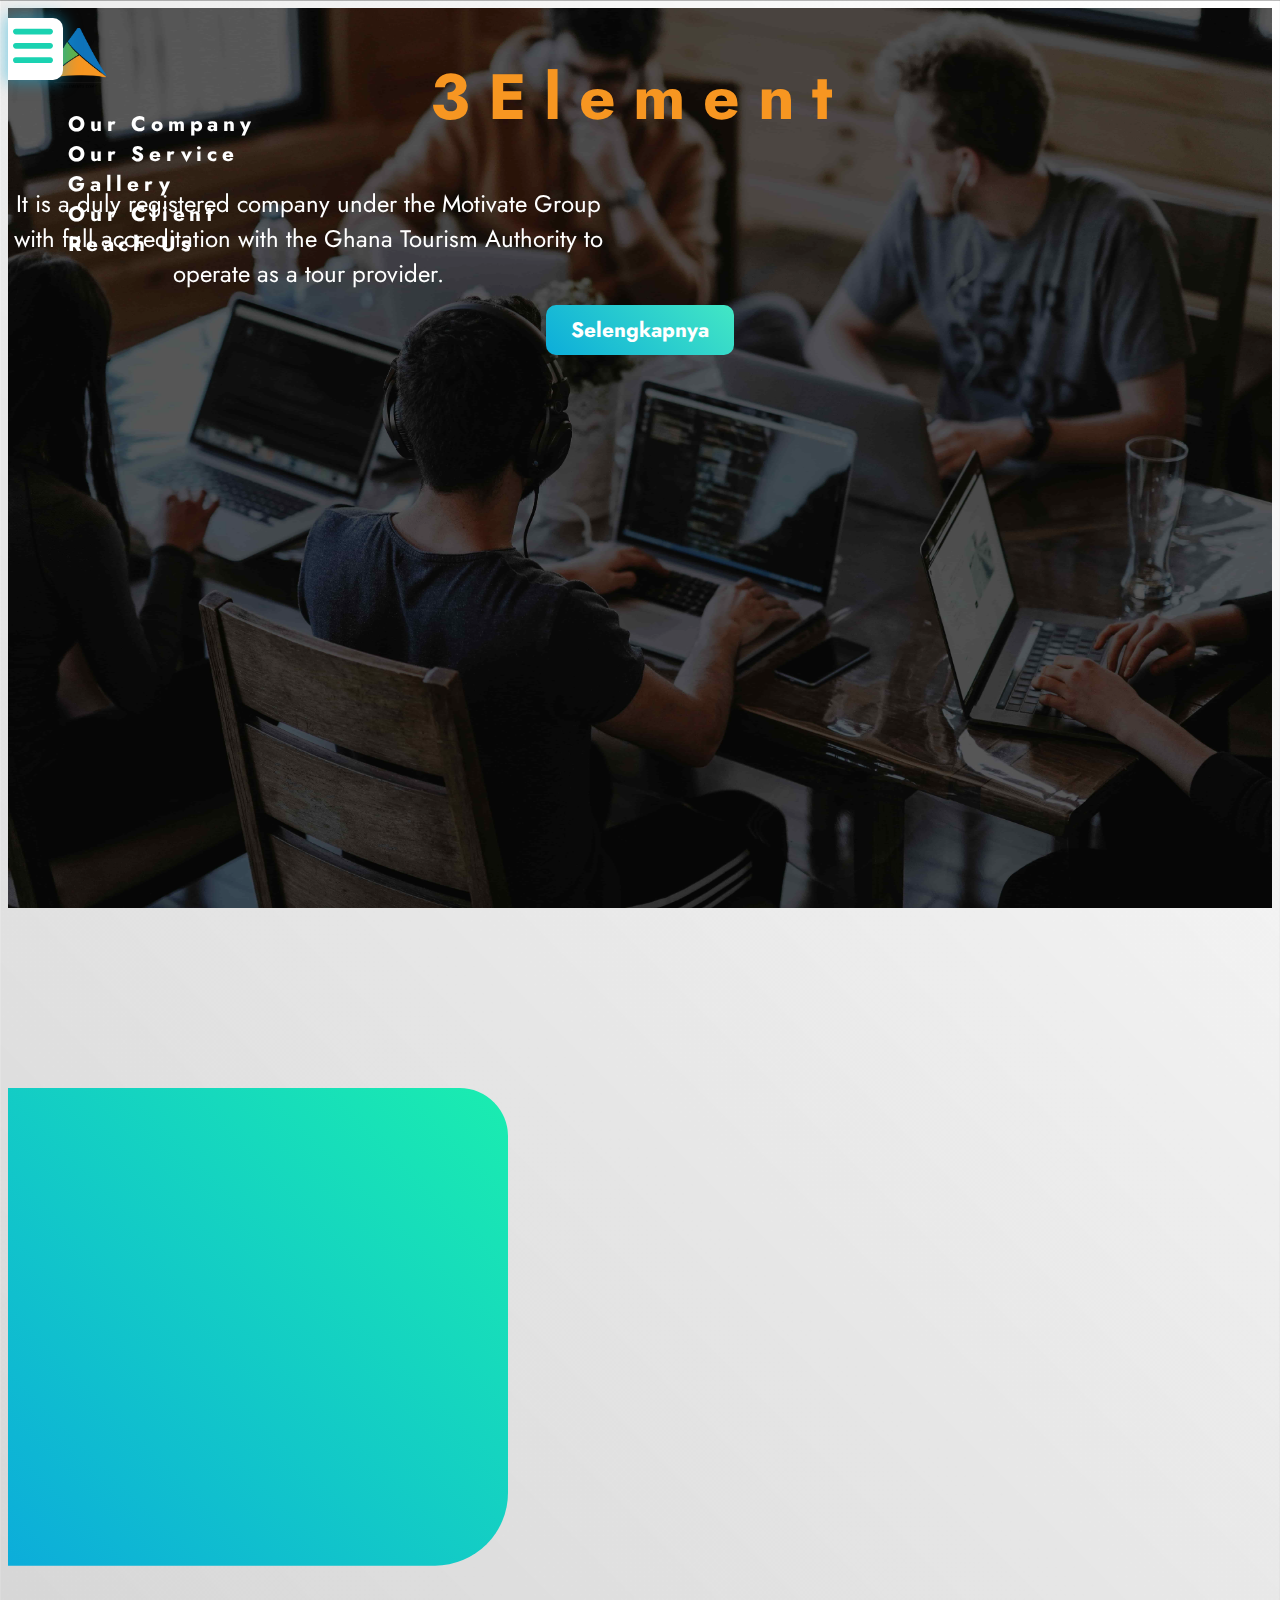
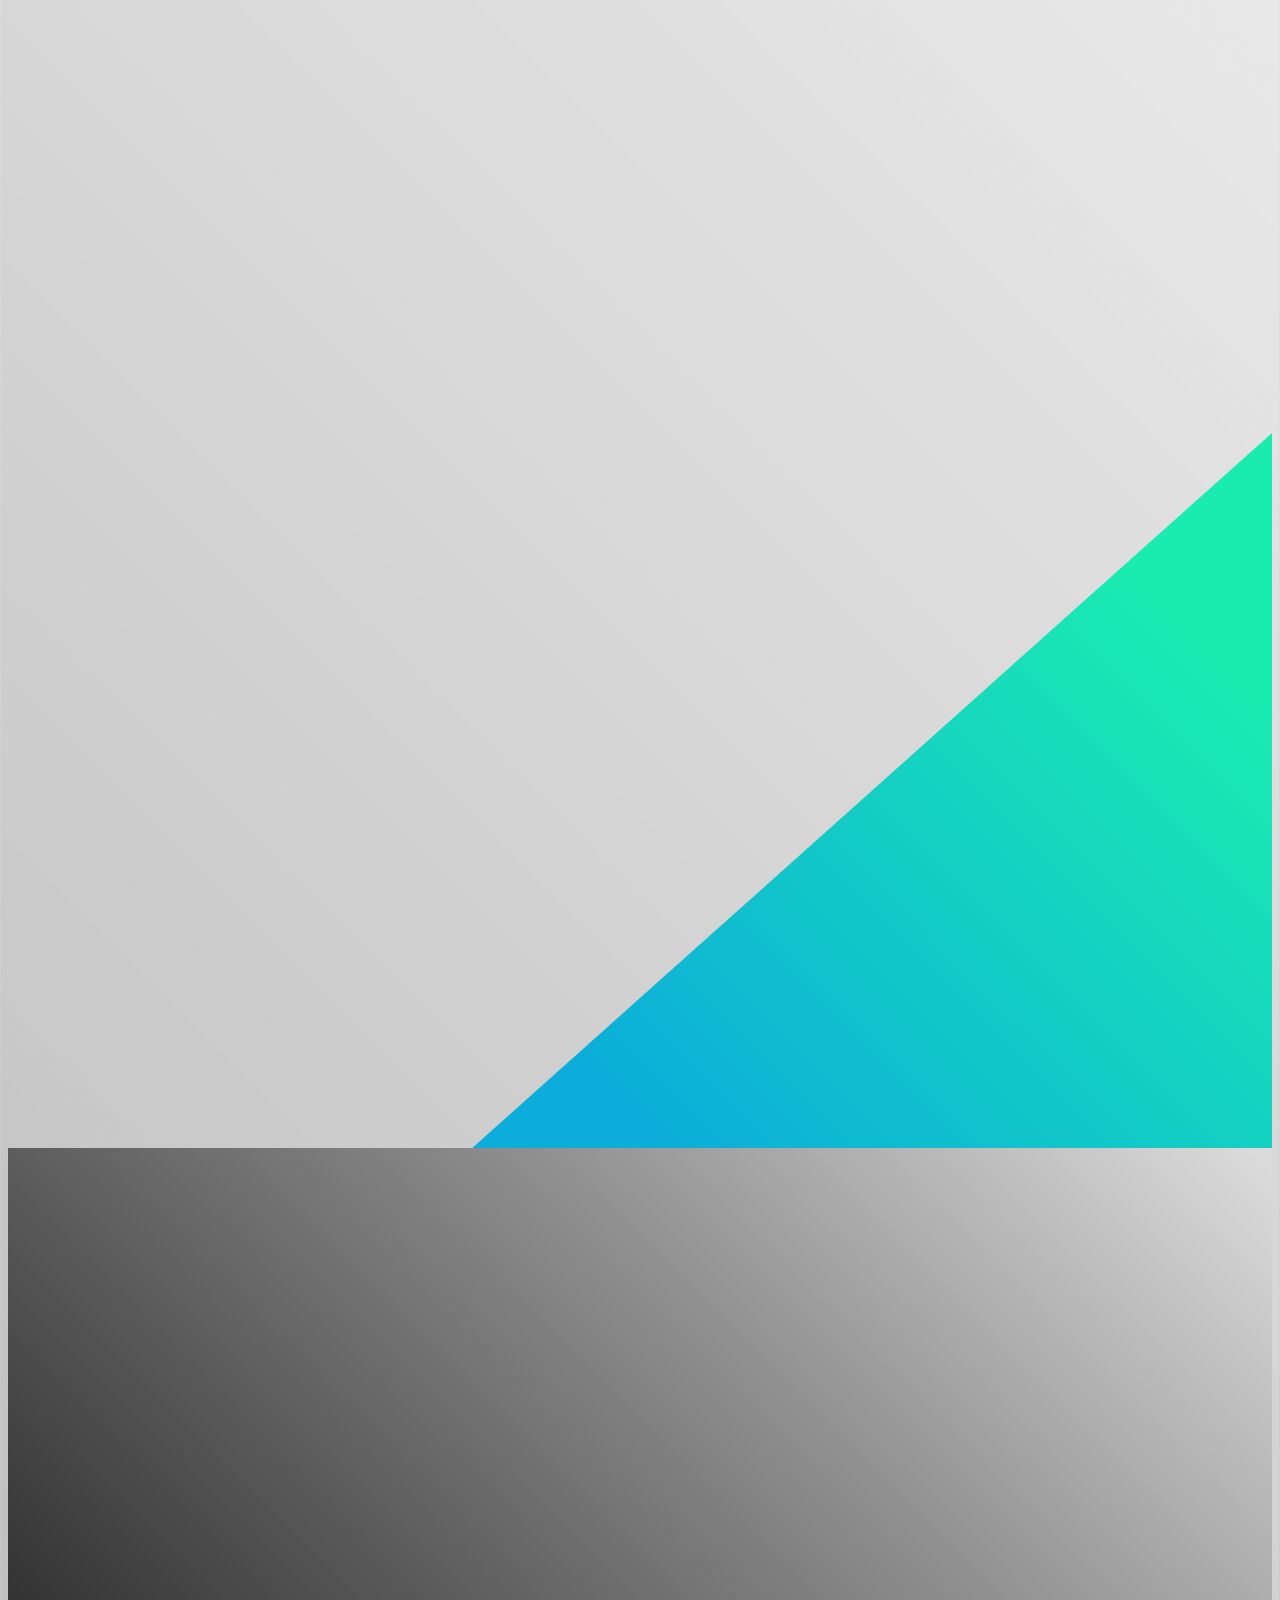
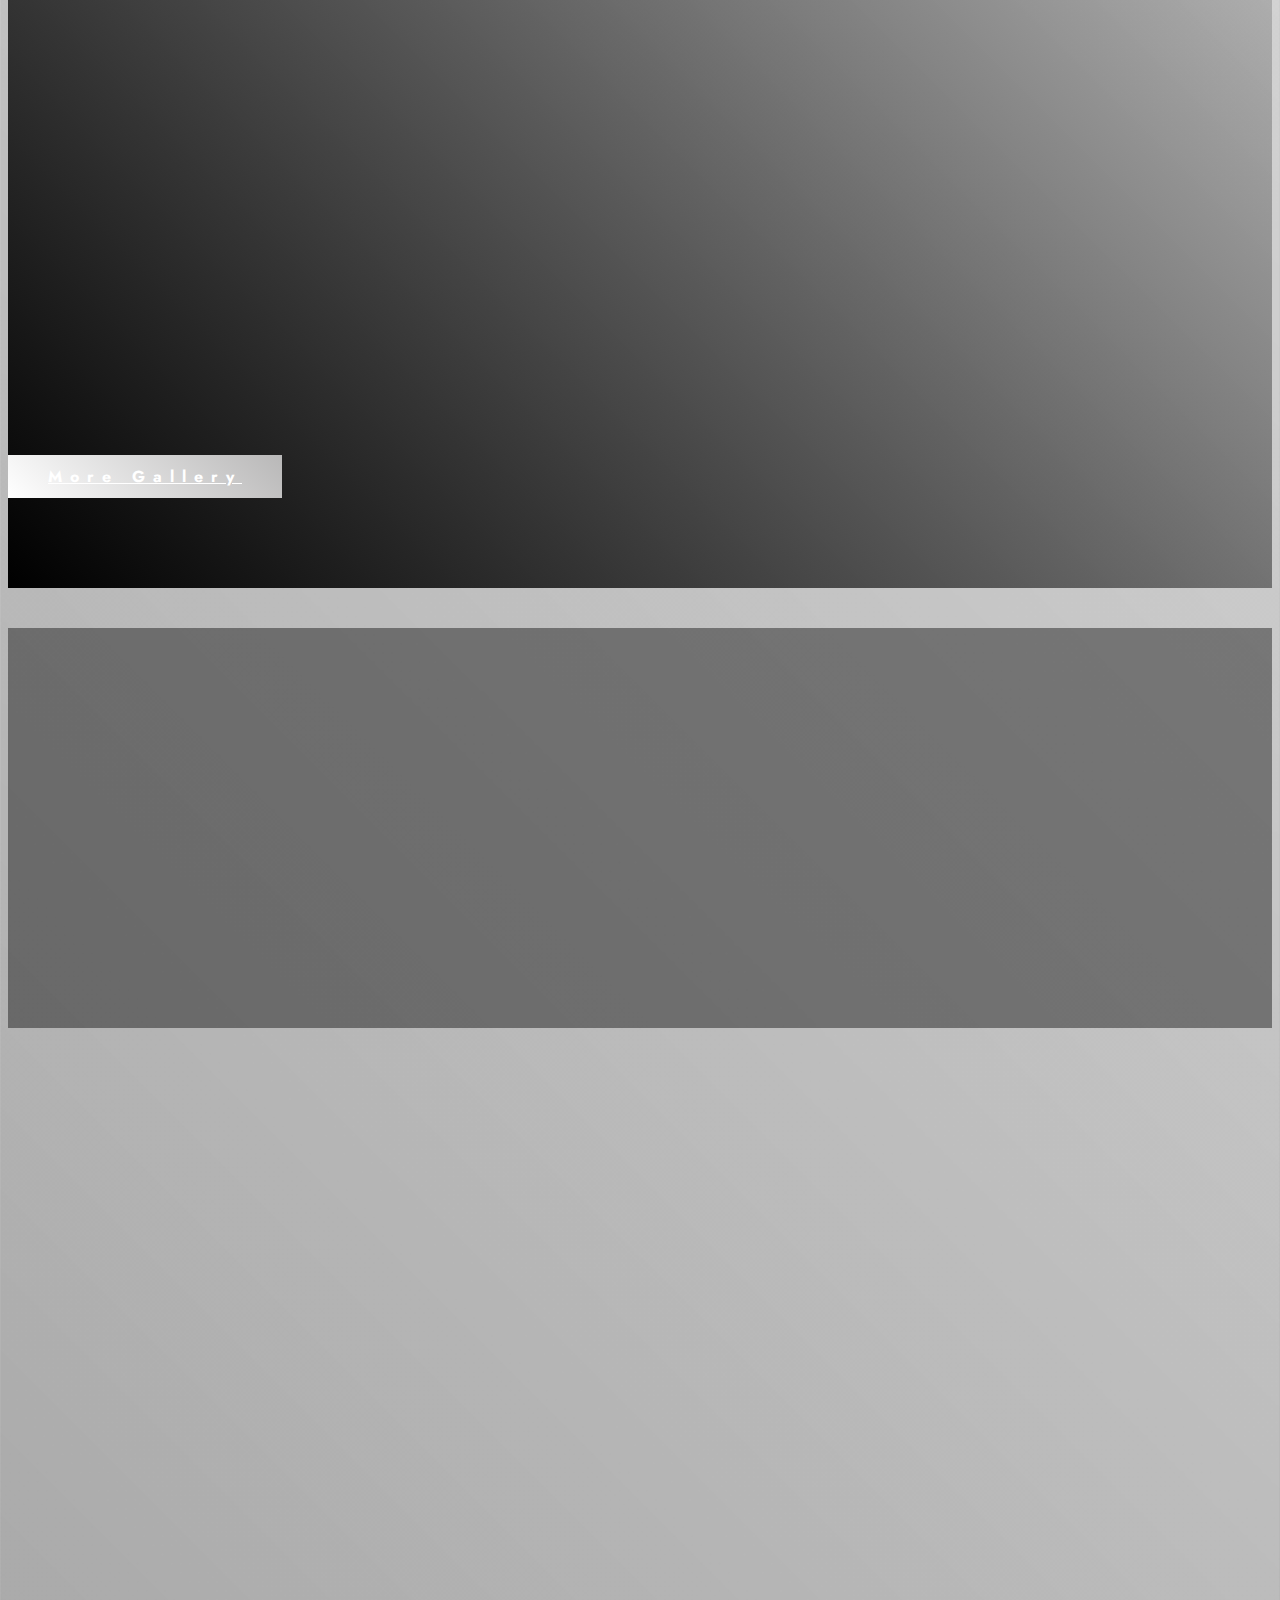
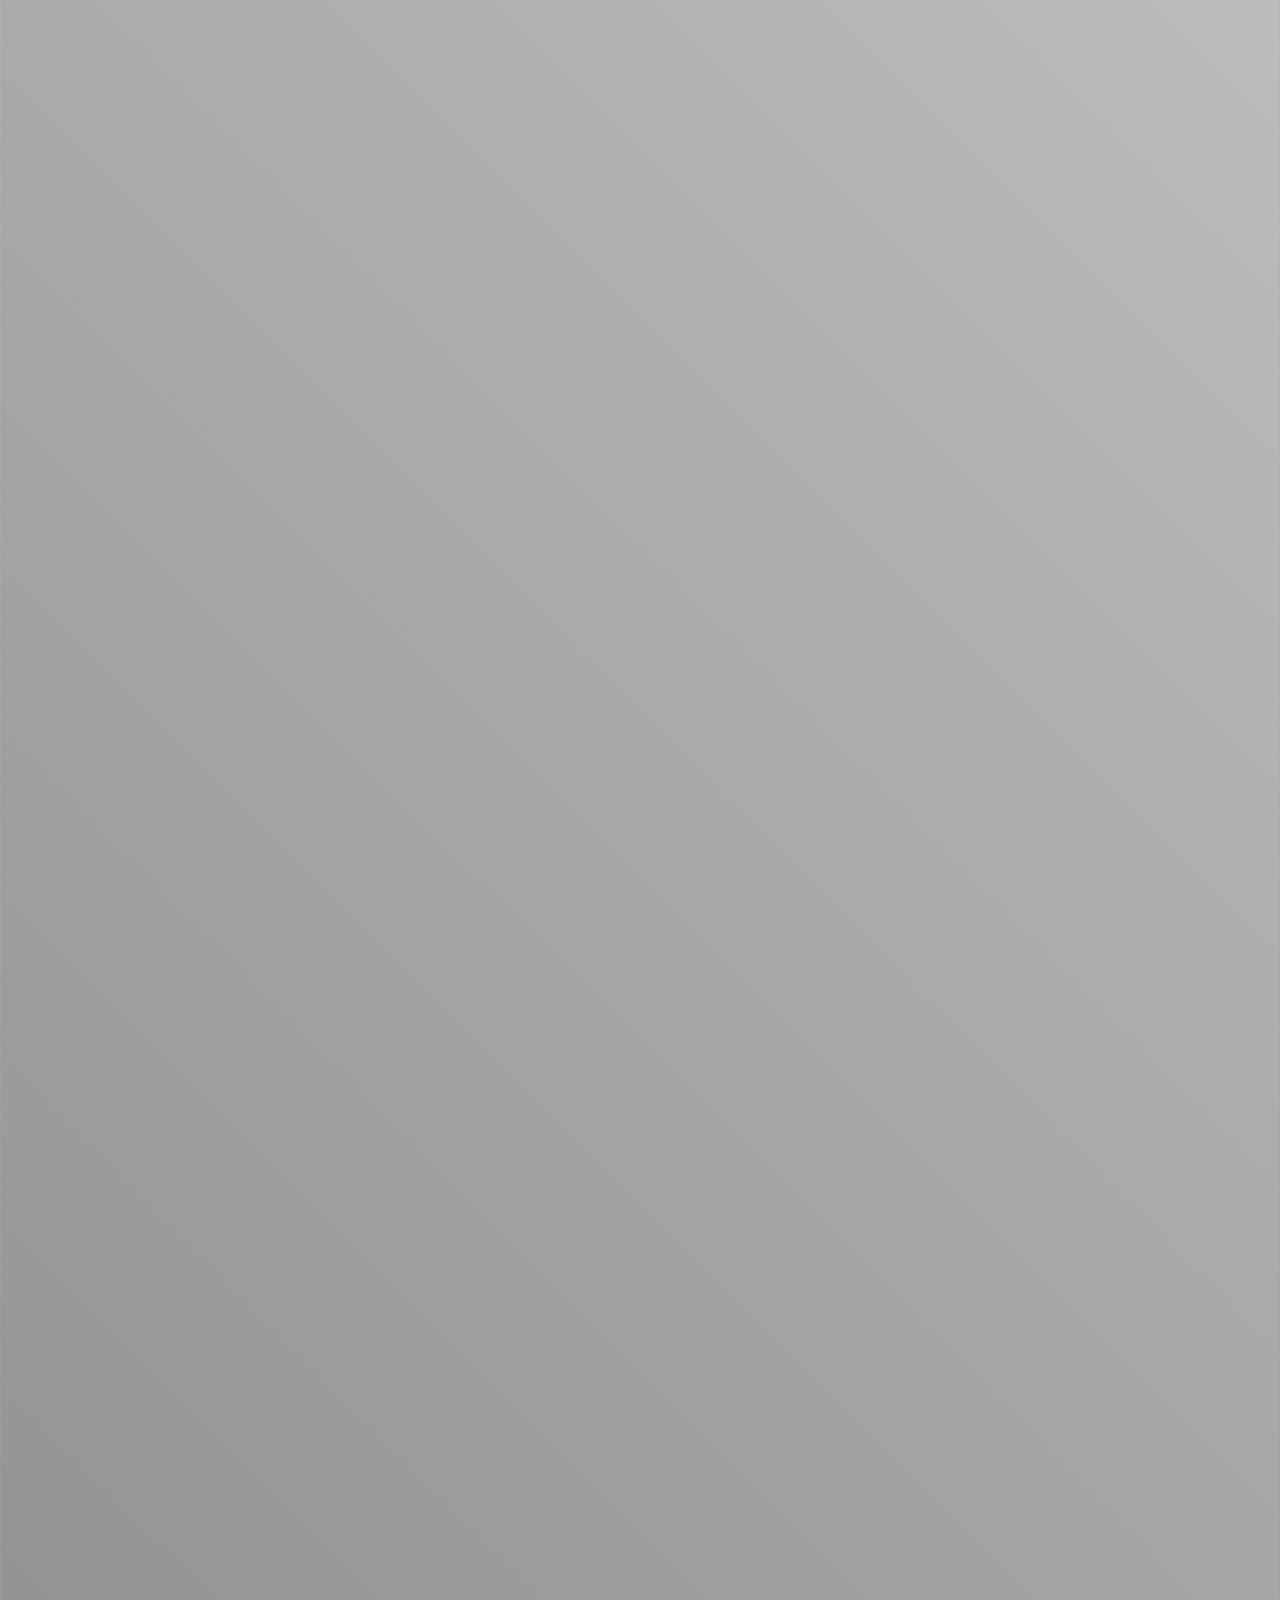
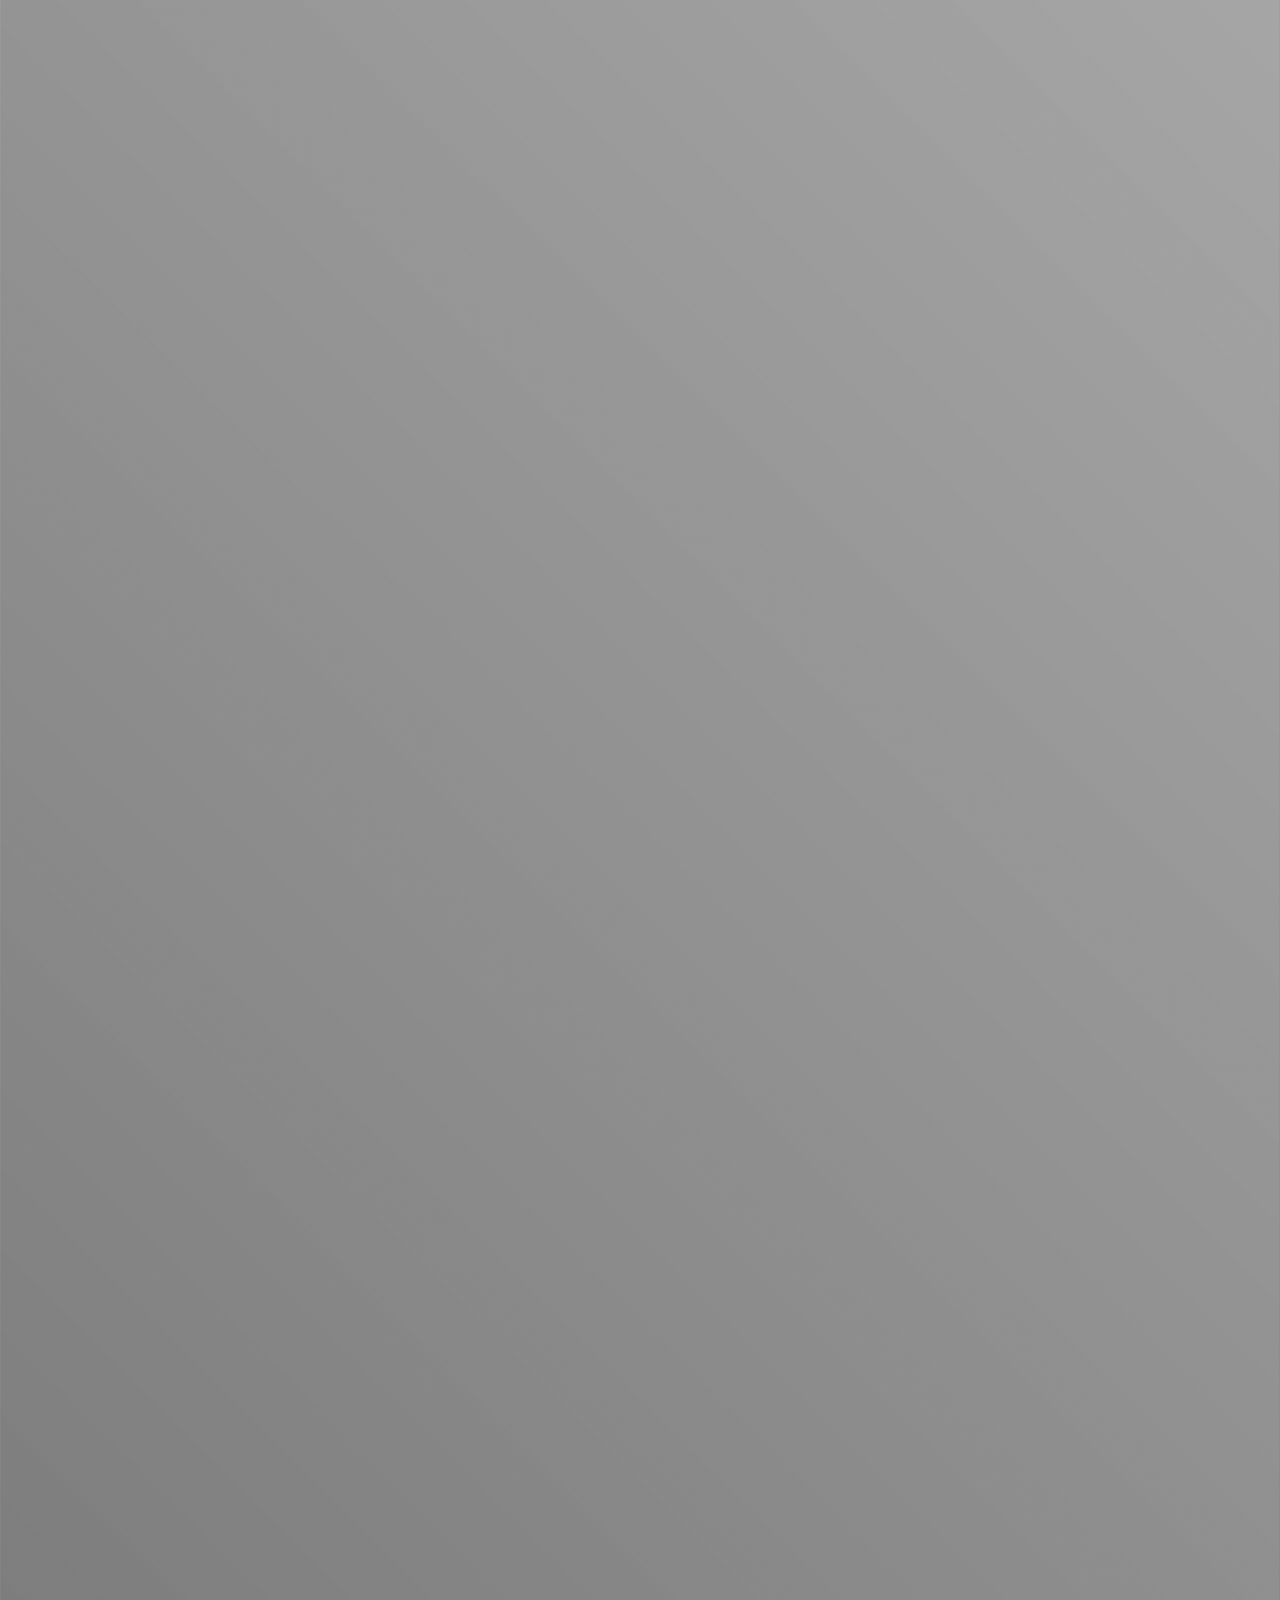
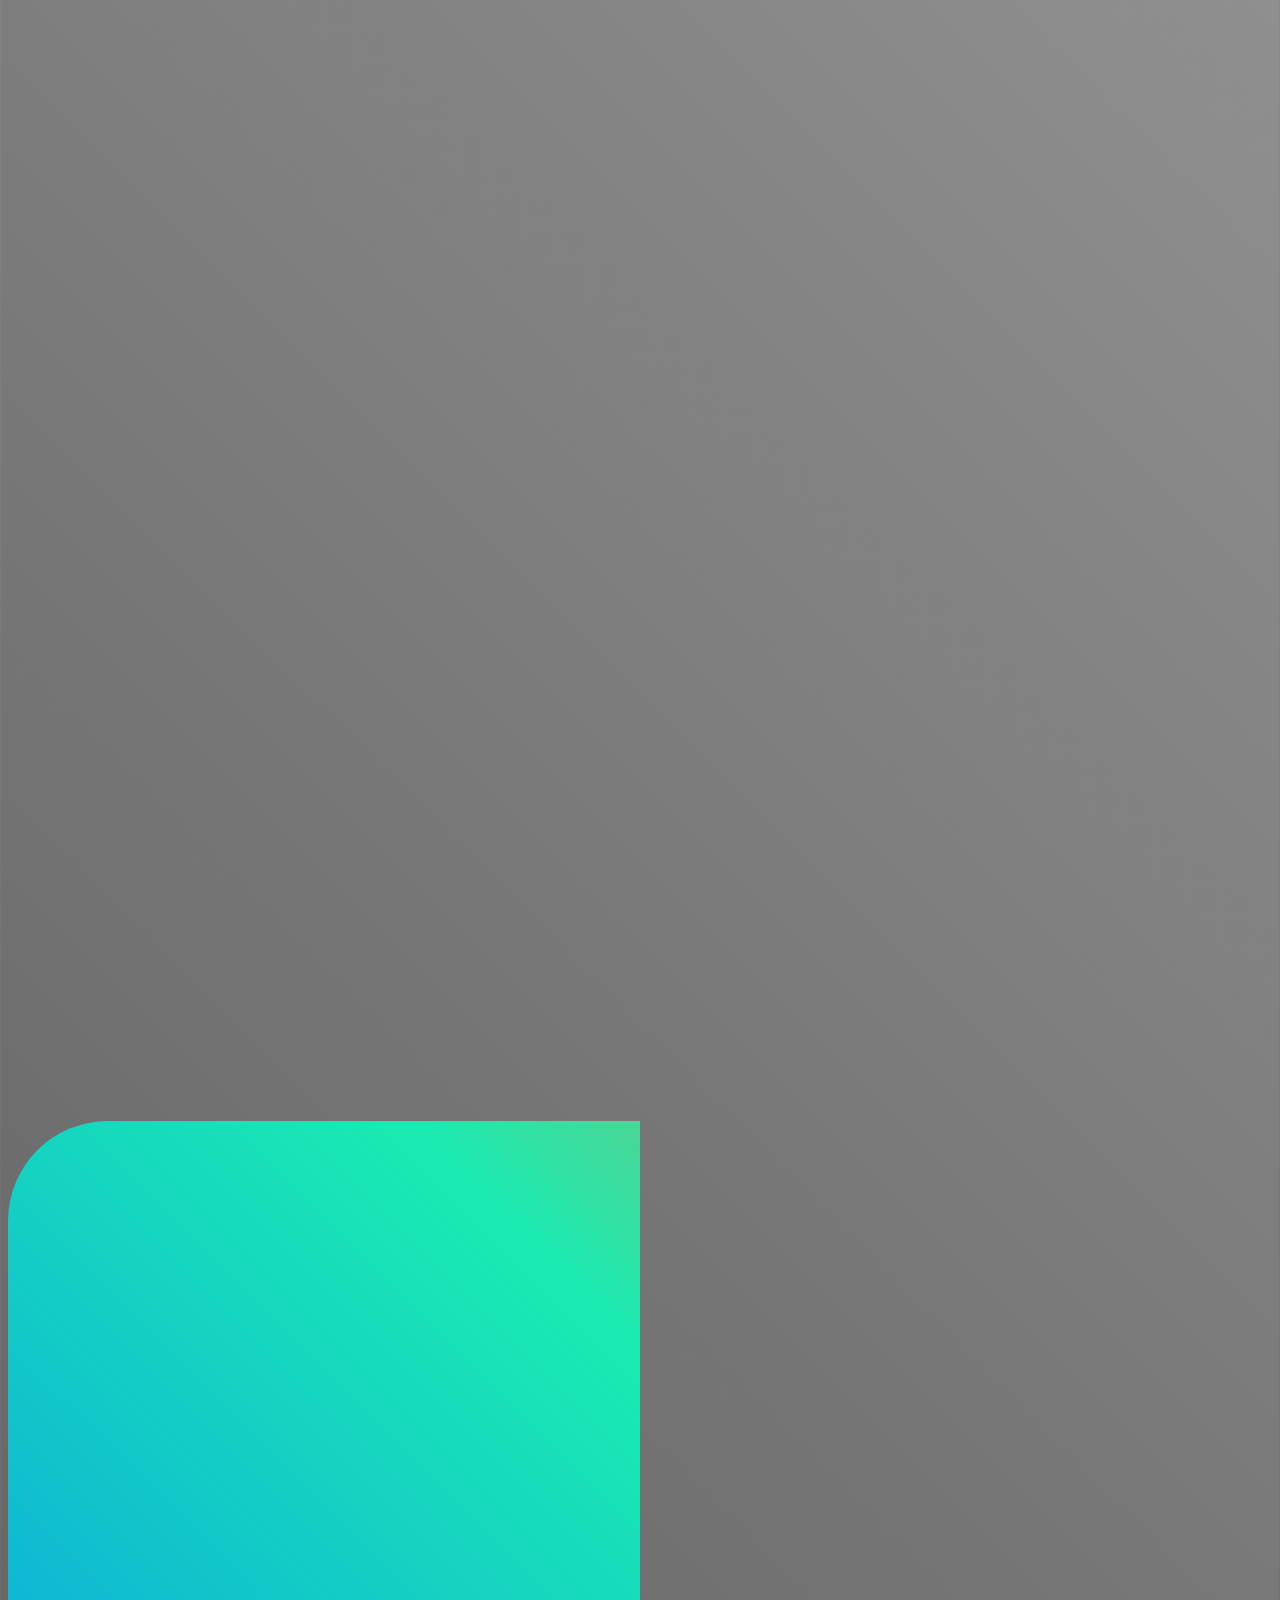
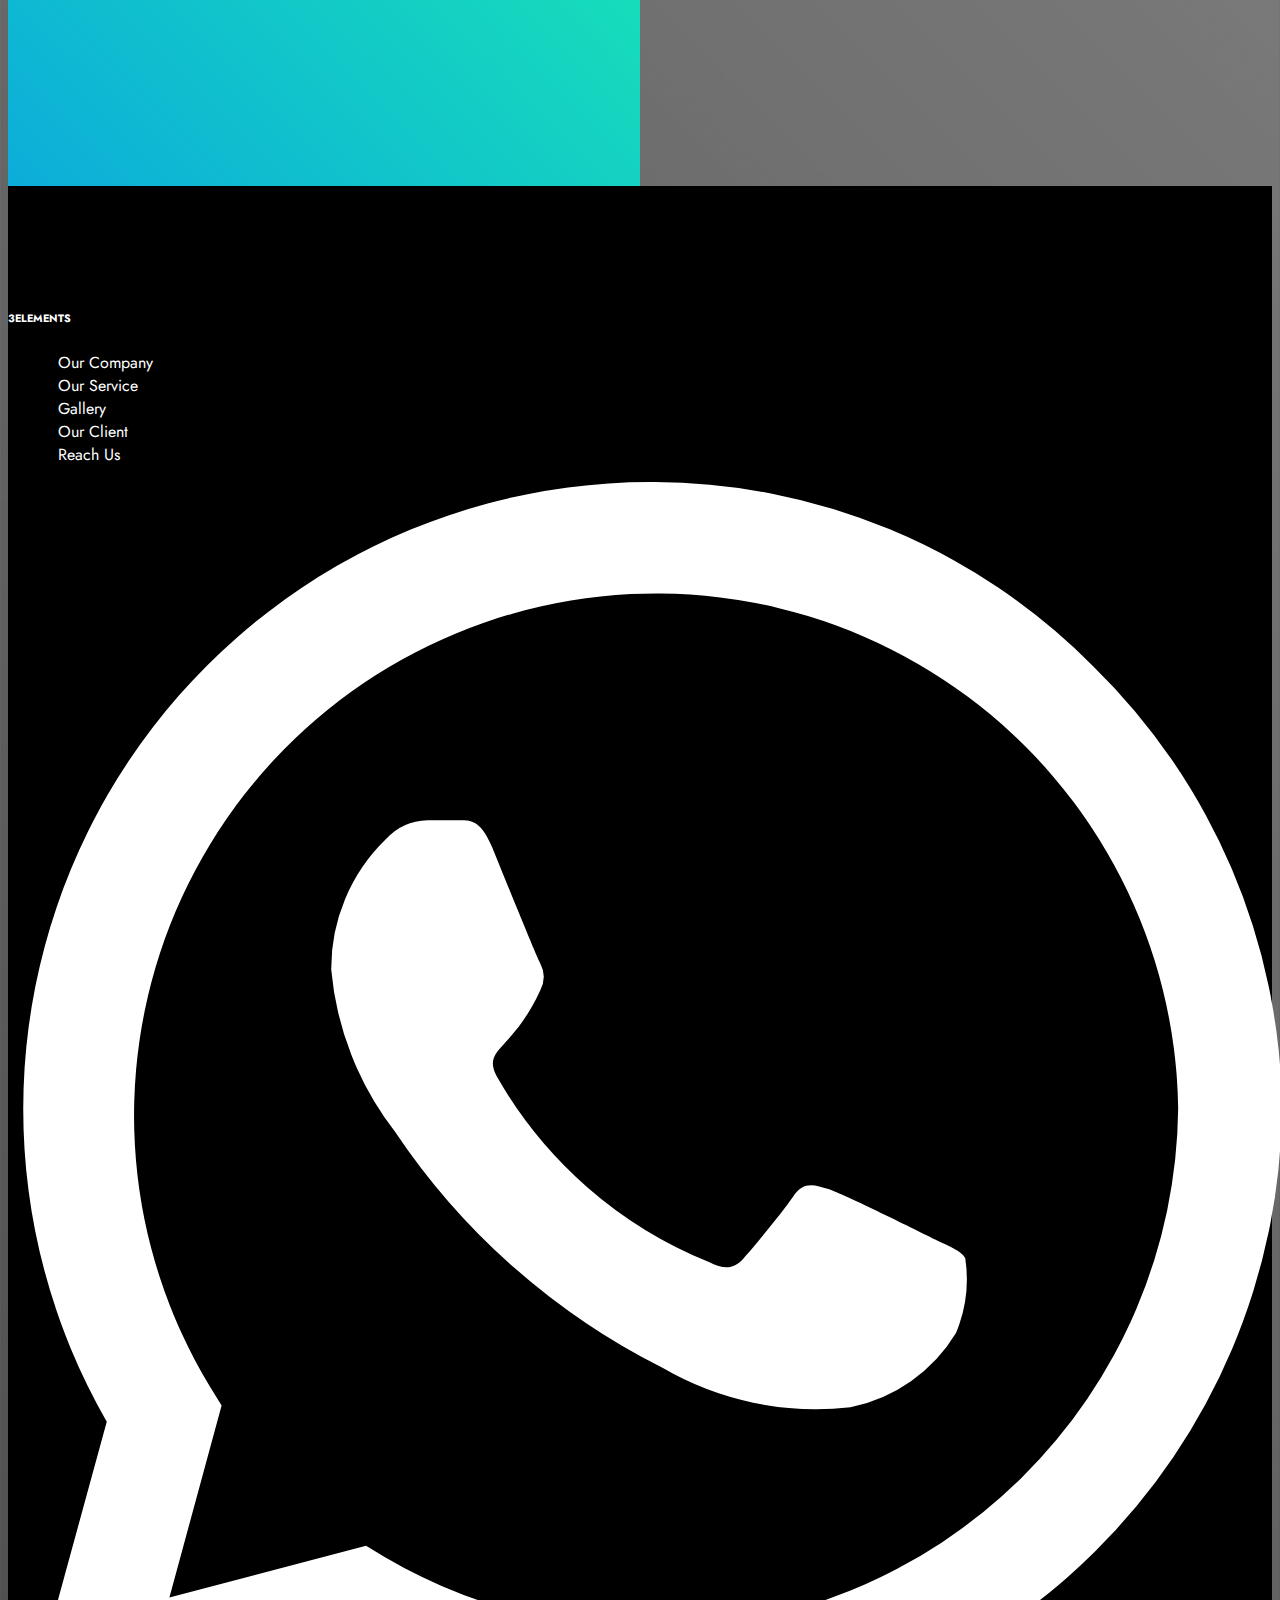
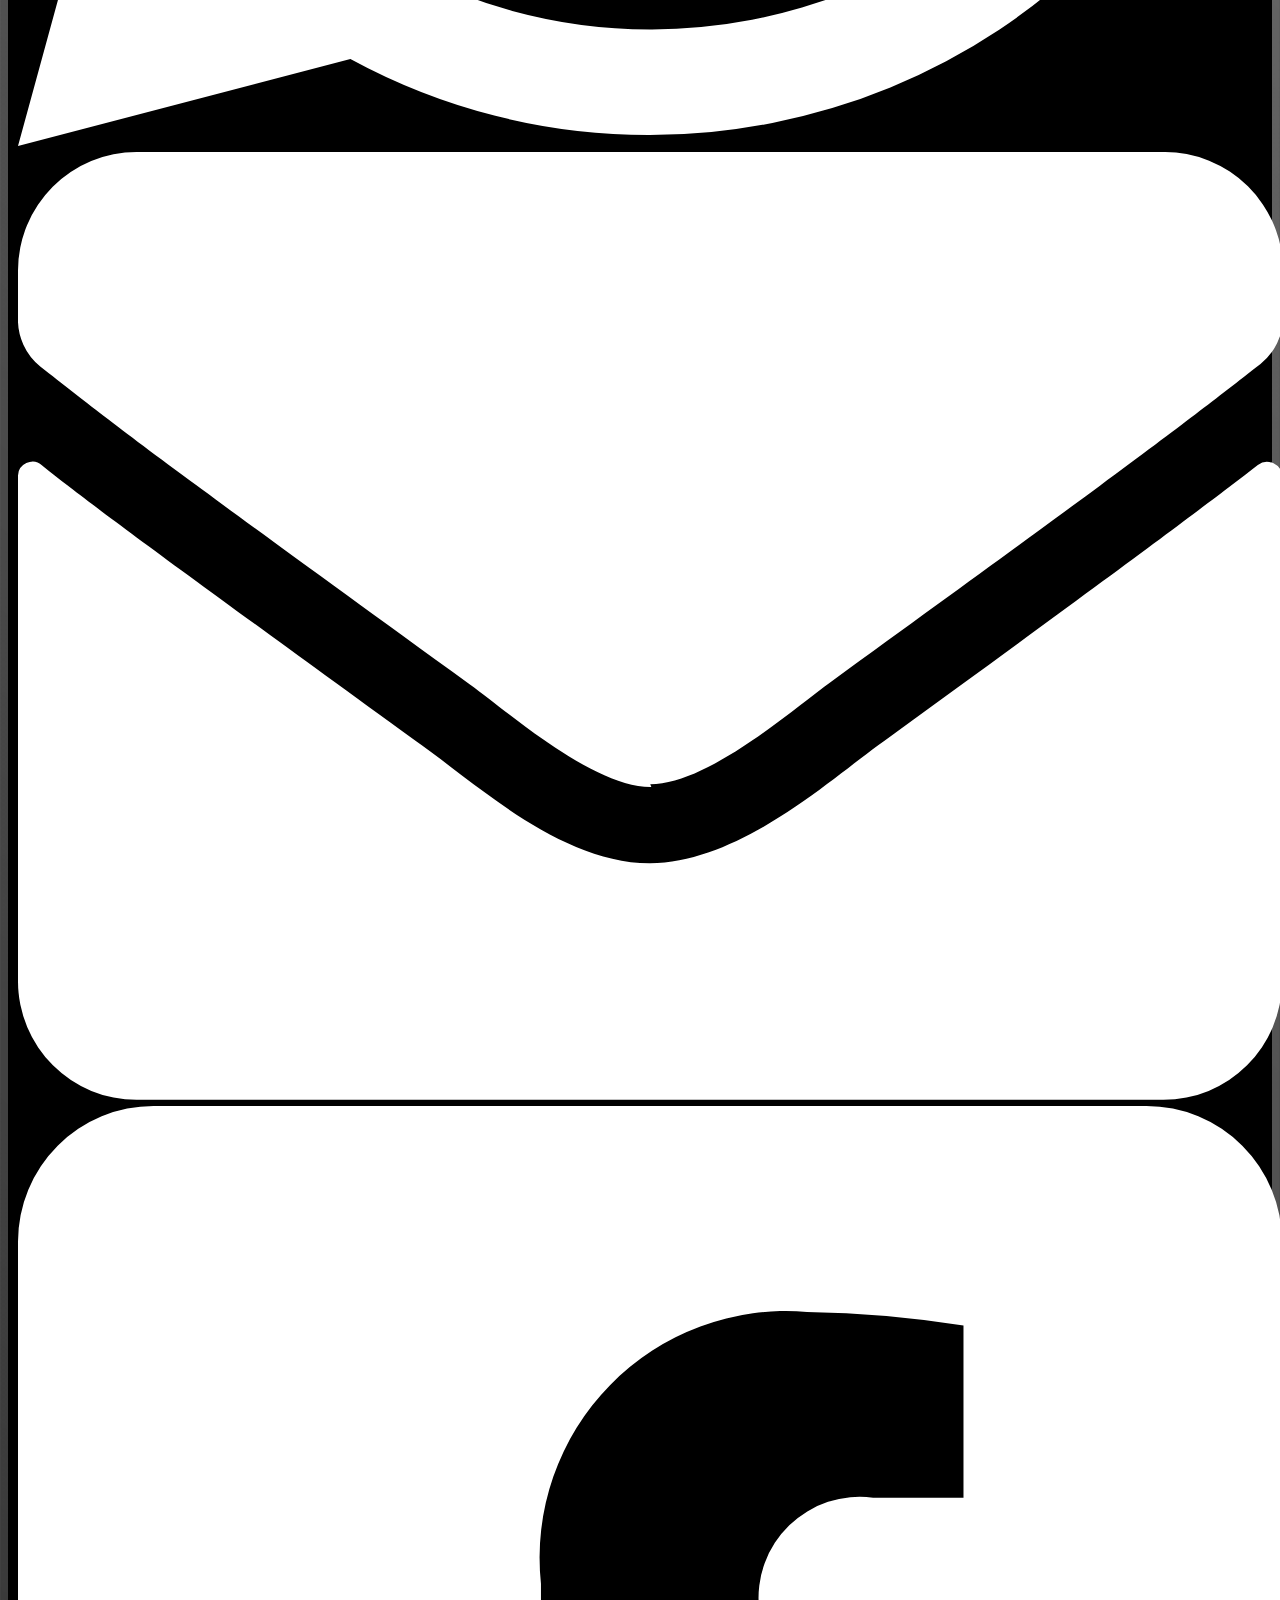
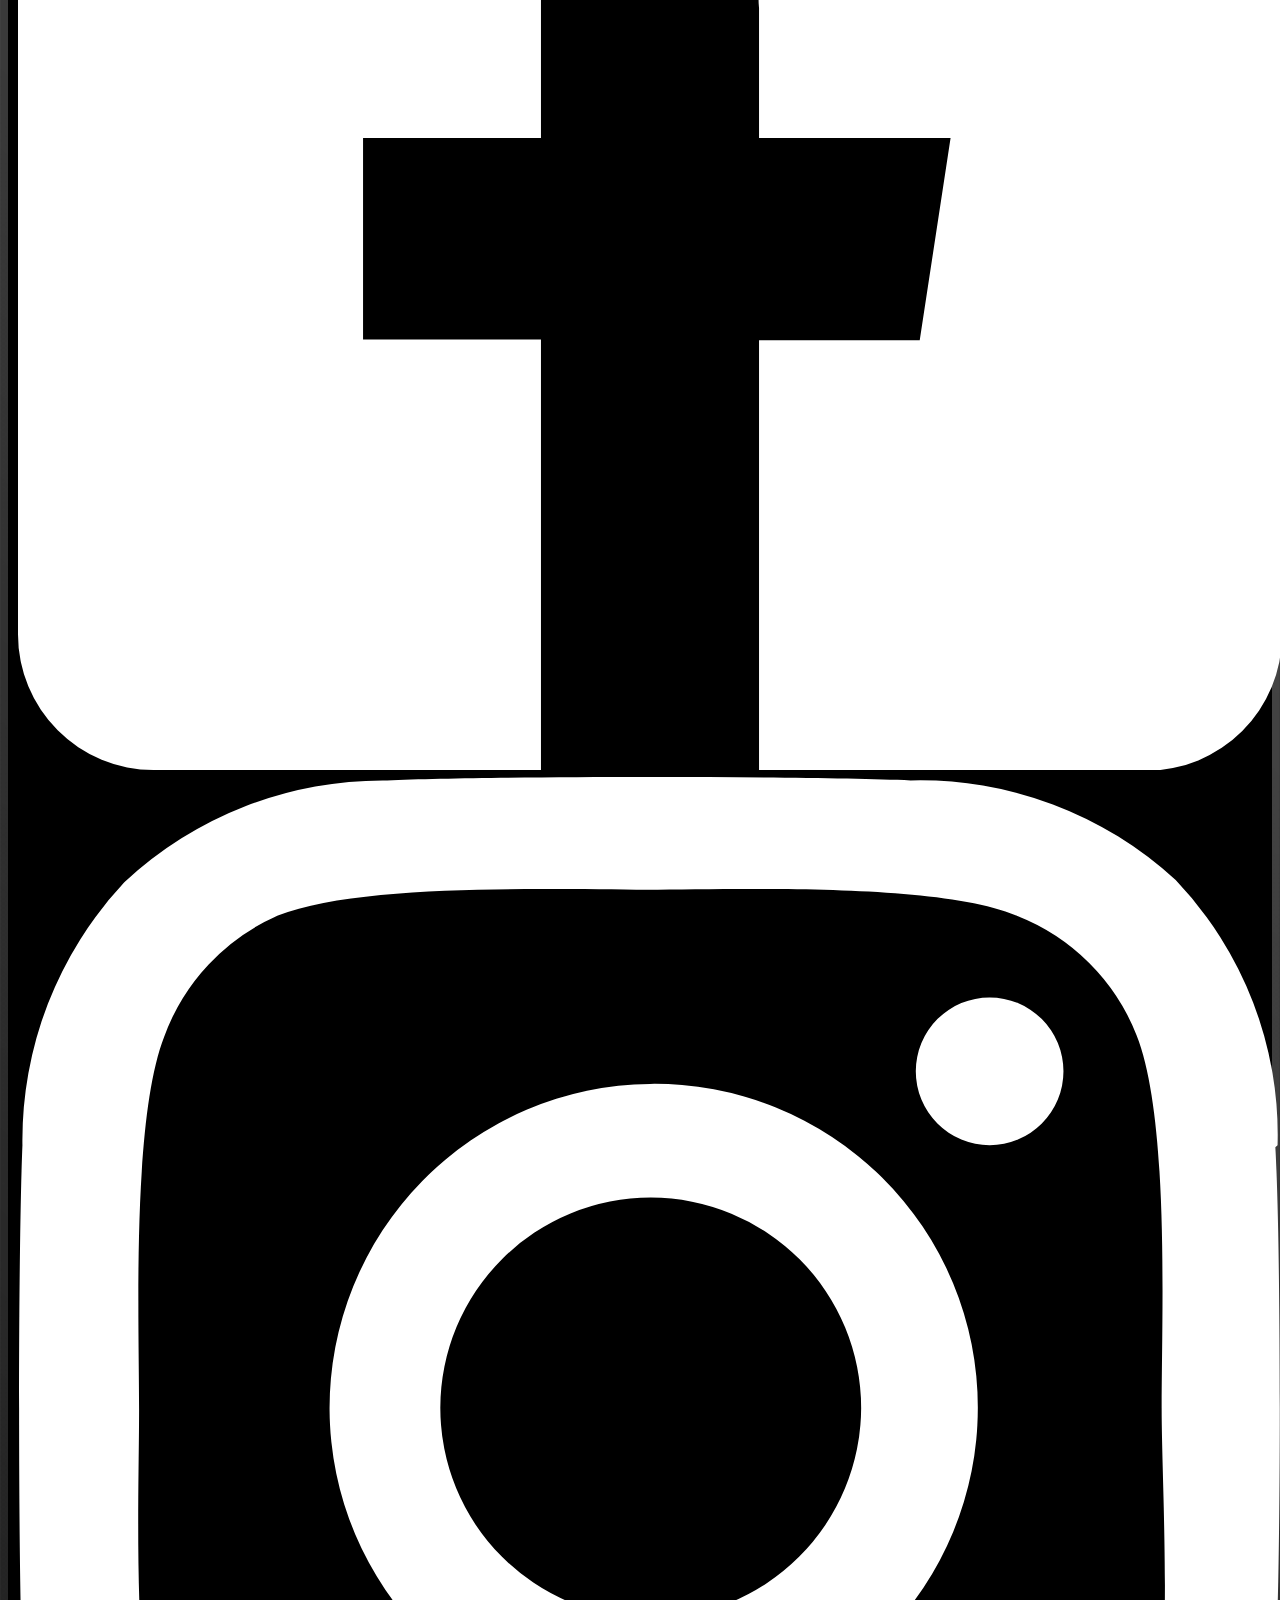
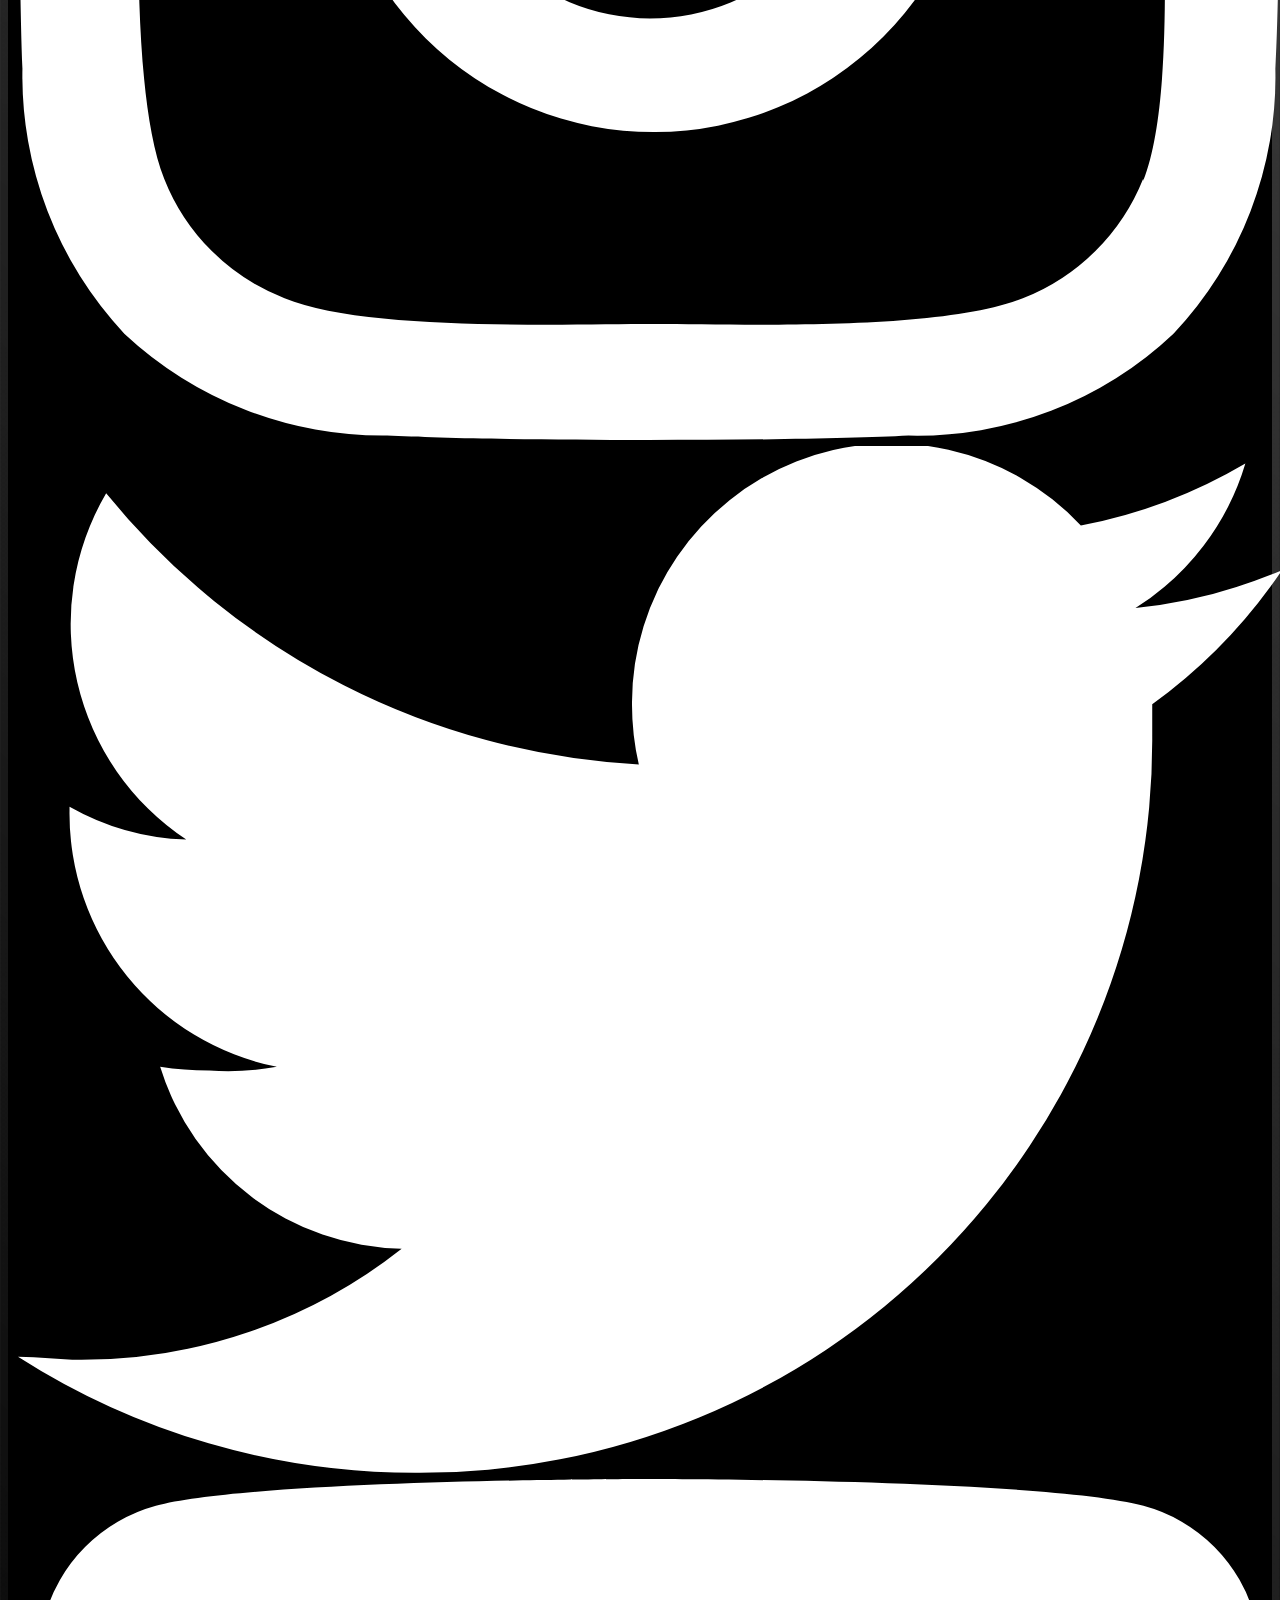
==== commit e5d79b7b: "updated" ====
--- a/darkmode/index.html
+++ b/darkmode/index.html
@@ -18,7 +18,7 @@
     <!-- Jost -->
     <link href="https://fonts.googleapis.com/css2?family=Jost&display=swap" rel="stylesheet">
     <!-- my css -->
-    <link rel="stylesheet" href="./srcpublic/css/style.css">
+    <link rel="stylesheet" href="./srcpublic/css/index.css">
 
     <title>3 Element</title>
 
@@ -61,33 +61,32 @@
                         duly
                         registered company under the Motivate Group with full accreditation with the Ghana Tourism
                         Authority to operate as a tour provider.</p>
-                    <a href="#" class="button--1 font__size--3 " data-aos="fade-up"
-                        data-aos-delay="500">Selengkapnya</a>
-                </div>
-            </div>
-            <div class="swiper-slide banner__slide" style="background-image: url('./srcpublic/img/img (2).jpg');">
+                    <a href="index.html#selengkapnya" class="button--1 font__size--3 ">Selengkapnya</a>
+                </div>
+            </div>
+            <div class="swiper-slide banner__slide" style="background-image: url('./srcpublic/img/img\ \(3\).jpg');">
                 <div class="banner__descBack d-flex flex-column justify-content-center align-items-center">
-                    <h2 class="banner__h1 color--1  font__size--1">3Element</h2>
-                    <p class="banner__p color--5 font__size--2">Lorem ipsum, dolor
-                        sit amet consectetur adipisicing elit. Amet, sapiente iste? Molestiae quae ab eos beatae
-                        incidunt eius aspernatur a?</p>
-                    <a href="#" class="button--1 font__size--3 ">Selengkapnya</a>
-                </div>
-            </div>
-            <div class="swiper-slide banner__slide" style="background-image: url('./srcpublic/img/img(3).jpg');">
+                    <h1 class="banner__h1 color--1  font__size--1">Our Slogan</h1>
+                    <p class="banner__p color--5 font__size--2">It is a
+                        duly
+                        registered company under the Motivate Group with full accreditation with the Ghana Tourism
+                        Authority to operate as a tour provider.</p>
+                </div>
+            </div>
+            <div class="swiper-slide banner__slide" style="background-image: url('./srcpublic/img/img\ \(2\).jpg');">
                 <div class="banner__descBack d-flex flex-column justify-content-center align-items-center">
-                    <h2 class="banner__h1 color--1  font__size--1">3Element</h2>
-                    <p class="banner__p color--5 font__size--2">Lorem ipsum, dolor
-                        sit amet consectetur adipisicing elit. Amet, sapiente iste? Molestiae quae ab eos beatae
-                        incidunt eius aspernatur a?</p>
-                    <a href="#" class="button--1 font__size--3 ">Selengkapnya</a>
+                    <h1 class="banner__h1 color--1  font__size--1">Visi Misi</h1>
+                    <p class="banner__p color--5 font__size--2">It is a
+                        duly
+                        registered company under the Motivate Group with full accreditation with the Ghana Tourism
+                        Authority to operate as a tour provider.</p>
                 </div>
             </div>
         </div>
     </div>
 
     <!-- content1 -->
-    <div class="content1 nav__start">
+    <div class="content1 nav__start" id="selengkapnya">
         <svg xmlns="http://www.w3.org/2000/svg" xmlns:xlink="http://www.w3.org/1999/xlink" viewBox="0 0 738 705"
             class="content1--svg">
             <defs>
@@ -174,7 +173,7 @@
     </div>
 
     <!-- content3 -->
-    <div class="bg-black--2 content3" id="gallery">
+    <div class="content3" id="gallery">
         <h2 class="content3__h2  font__size--4" data-aos="fade-right">Gallery</h2>
         <div class="swiper content3__slider" data-aos="fade-up">
             <div class="swiper-wrapper">
@@ -230,6 +229,7 @@
                 </div>
             </div>
         </div>
+        <a href="gallery.html" class="button--2 btn content3__button d-flex">More Gallery</a>
     </div>
 
     <!-- content4 -->
--- a/darkmode/srcpublic/css/index.css
+++ b/darkmode/srcpublic/css/index.css
@@ -0,0 +1,665 @@
+/* use bootstrap just display flex and grid */
+/* color */
+* {
+  font-family: 'Jost', sans-serif;
+  color: var(--color8);
+}
+html {
+  scroll-behavior: smooth;
+}
+
+:root {
+  --color1 : #F79621;
+  --color2 : #0CADDA;
+  --color3 : #1AD2B1;
+  --color4 : #B8FFF9;
+  --color5 :  #fff;
+  --color6 : #d8d7d7;
+  --color7 : #ffb050;
+  --color8: #fff;
+  --bg1 : black,rgba(255, 255, 255, 0.121);
+}
+.color--1 {
+  color: var(--color1);
+}
+
+.color--2 {
+  color: var(--color2);
+}
+
+.color--3 {
+  color: var(--color3);
+}
+
+.color--4 {
+  color: var(--color4);
+}
+
+.color--5 {
+  color: var(--color5);
+}
+
+.color--6 {
+  color: var(--color6);
+}
+
+.color--7 {
+  color: var(--color7);
+}
+
+.button--1 {
+  background-image: linear-gradient(45deg, #0CADDA, rgb(83, 248, 190), orange);
+  background-size: 300%;
+  background-position: left;
+  color: #fff;
+  padding: 10px 25px;
+  text-decoration: none;
+  border-radius: 10px;
+  font-weight: bold;
+  margin-top: 50px;
+  transition: .25s;
+}
+
+.button--2 {
+  padding: 10px 40px;
+  background-image: linear-gradient(45deg, #ffffff, rgb(159, 158, 158), orange);
+  transition: .25s;
+  background-size: 300%;
+  background-position: left;
+  font-weight: bold;
+  letter-spacing: 0.5rem;
+}
+
+.button--1:hover,
+.button--2:hover,
+.button--3:hover {
+  background-position: right;
+  color: white;
+  transform: scale(1.1);
+  border-radius: 0px;
+}
+
+
+.swiper-button-next,
+.swiper-button-prev {
+  color: rgb(146, 143, 143);
+  background-color: white;
+  width: 50px;
+  height: 50px;
+  border-radius: 25px;
+  border: 2px solid rgb(197, 196, 196);
+}
+
+/* font */
+
+.font__size--1 {
+  font-size: 3rem;
+}
+.font__size--2 {
+  font-size: 1.2rem;
+}
+.font__size--3 {
+  font-size: 1.1rem;
+}
+.font__size--4 {
+  font-size: 2rem;
+}
+.font__size--5 {
+  font-size: 1.5rem;
+}
+.font__size--6 {
+  font-size: 8rem;
+}
+.font-bold {
+  font-weight: bold;
+}
+
+@media(min-width:576px) {
+  .font__size--1 {
+    font-size: 3.5rem;
+  }
+  .font__size--2 {
+    font-size: 1.4rem;
+  }
+  .font__size--3 {
+    font-size: 1.2rem;
+  }
+  .font__size--4 {
+    font-size: 2.5rem;
+  }
+  .font__size--5 {
+    font-size: 1.8rem;
+  }
+  .font__size--6 {
+    font-size: 7rem;
+  }
+}
+@media(min-width:765px) {
+  .font__size--1 {
+    font-size: 4rem;
+  }
+  .font__size--2 {
+    font-size: 1.5rem;
+  }
+  .font__size--3 {
+    font-size: 1.3rem;
+  }
+  .font__size--4 {
+    font-size: 3rem;
+  }
+  .font__size--5 {
+    font-size: 2rem;
+  }
+  .font__size--6 {
+    font-size: 6rem;
+  }
+}
+
+.bg-black {
+  background-image: linear-gradient(45deg,var(--bg1));
+}
+
+.text-white {
+  color: white;
+}
+
+
+/* body */
+body {
+  overflow-x: hidden;
+}
+
+/* nav */
+nav {
+  position: fixed;
+  z-index: 9;
+  width: 100%;
+}
+.nav__main {
+  padding: 20px;
+  transition: .25s;
+  transform: translateY(0%);
+  opacity: 1;
+}
+@media (max-width: 564px) {
+  .d-hidden {
+    transform:  translateY(-100%);
+    opacity: 0;
+  }
+}
+.nav__up {
+  background-color: rgb(255, 255, 255);
+  box-shadow: 0 0 16px 8px #24dabc11;
+}
+.nav__up .nav__link--a {
+  color: black;
+}
+.nav__links {
+  gap: 20px;
+}
+.nav__logo {
+  background-image: url('../img/logo.png');
+  background-position: center;
+  background-repeat: no-repeat;
+  background-size: cover;
+  border-radius: 20px;
+  height: 60px;
+  width: 60px;
+  margin: 0 20px;
+}
+
+.nav__link {
+  list-style: none;
+}
+
+.nav__link--a {
+  text-decoration: none;
+  color: var(--color5);
+  transition: .1s;
+  font-weight: bold;
+  letter-spacing: 0.3rem;
+}
+
+.nav__link--a:hover {
+  color: var(--color1);
+}
+
+.nav__hamburgermenu {
+  width: 40px;
+  position: absolute;
+  cursor: pointer;
+  background-color: white;
+  top: 10px;
+  border-top-right-radius: 10px;
+  border-bottom-right-radius: 10px;
+  padding: 5px 10px 5px 5px;
+  box-shadow: 0 0 16px 2px #0cadda81;
+  z-index: 99;
+}
+.nav__hamburgermenu--svg {
+  fill: var(--color3);
+}
+
+
+/* footer */
+footer {
+  background-color: black;
+  color: white;
+  padding: 100px 0;
+  gap: 30px;
+}
+.footer__nav {
+  list-style: none;
+  margin: 0 10px;
+}
+.footer__link {
+  text-decoration: none;
+  color: var(--color5);
+  transition:0.5s ;
+}
+.footer__link:hover {
+  color: var(--color3);
+}
+.footer__svg--1 {
+  width: 20px;
+  margin-right: 10px;
+}
+.footer__svg--mediasocial {
+  width: 30px;
+  margin: 0 10px;
+}
+
+
+/* banner */
+.banner {
+  width: 100%;
+  height: 100%;
+}
+
+.banner__slide {
+    background-position: center;
+    background-repeat: no-repeat;
+    background-size: cover;
+    text-align: center;
+    font-size: 18px;
+  
+    /* Center slide text vertically */
+    display: -webkit-box;
+    display: -ms-flexbox;
+    display: -webkit-flex;
+    display: flex;
+    -webkit-box-pack: center;
+    -ms-flex-pack: center;
+    -webkit-justify-content: center;
+    justify-content: center;
+    -webkit-box-align: center;
+    -ms-flex-align: center;
+    -webkit-align-items: center;
+    align-items: center;
+}
+
+.banner__descBack {
+  background-color: rgba(0, 0, 0, 0.555);
+  min-height: 100vh;
+  width: 100%;
+}
+
+.banner__h1 {
+  letter-spacing: 1.1rem;
+}
+
+.banner__p {
+  max-width: 600px;
+}
+
+/* content1 */
+.content1 {
+  position: relative;
+}
+.content1--svg {
+  position: absolute;
+  z-index: -1;
+  width: 100%;
+  top: 20%;
+  max-width: 500px;
+}
+@media(max-width: 1024px) {
+  .content1--svg {
+    max-width: 300px;
+  }
+}
+.content1__main {
+  min-height: 100vh;
+}
+.content1__left {
+  width: 100%;
+}
+.content1__left--img {
+  width: 100%;
+  border-radius: 20px;
+  box-shadow: 0 0 36px 2px #58bfffaf;
+  background-image: url('../img/img.jpg');
+  background-position: center;
+  background-size: cover;
+  background-repeat: no-repeat;
+  height: 400px;
+}
+.content1__right--paragraf {
+  margin-left: 20px;
+}
+
+/* content2 */
+.content2 {
+  position:relative;
+}
+.content2__left {
+  width: 100%;
+}
+.content2__left--img{
+  background: url('..//img/img.jpg');
+  height: 600px;
+  width: 100%;
+  max-width: 400px;
+  background-position: center;
+  background-repeat: no-repeat;
+  background-size: cover;
+  border-radius: 20px;
+  box-shadow: 0 0 36px 2px #58bfffaf;
+}
+.content2--svg {
+  position: absolute;
+  width: 100%;
+  max-width: 800px;
+  right: 0;
+  z-index: -1;
+  bottom: 0;
+}
+.content2__main {
+  min-height: 100vh;
+}
+.content2__right--paragraf {
+  margin-left: 20px;
+}
+
+/* content3 */
+.content3__button {
+  margin: 40px auto;
+  width: 280px;
+  text-align: center;
+}
+
+.content3__h2 {
+  margin-bottom: 100px; 
+  text-align: center;
+}
+.content3 {
+  background-image: linear-gradient(45deg,var(--bg1));
+  padding: 100px 0;
+}
+.content3__slider {
+  width: 100%;
+  height: 100%;
+}
+
+.content3__slider--slide {
+  border-radius: 20px;
+}
+
+.content3__slider--slide img {
+  display: block;
+  width: 300px;
+  height: 300px;
+  object-fit: cover;
+}
+
+.content3__card--img {
+  background-position: center;
+  background-repeat: no-repeat;
+  background-size: cover;
+  height: 400px;
+  width: 100%;
+  border-radius: 20px;
+}
+
+.content3__h6 {
+  font-weight: bold;
+  text-align: center;
+}
+
+.content__p {
+  text-align: center;
+}
+
+.swiper-3d .swiper-slide-shadow-left,
+.swiper-3d .swiper-slide-shadow-right {
+  border-radius: 20px;
+}
+/* content4 */
+.content4 {
+  background-image: url('../img/img.jpg');
+  background-repeat: no-repeat;
+  background-position: center;
+  background-attachment: fixed;
+  background-size: cover ;
+  height: 400px;
+}
+.content4__back {
+  background-color: #00000069;
+  height: 400px;
+  width: 100%;
+}
+.content4__h2 {
+  color: var(--color5);
+  text-align: center;
+}
+.content4 span {
+  color: var(--color1);
+}
+
+/* content5*/
+.content5 {
+  padding: 100px 20px;
+}
+.content5__h2 {
+  text-align: center;
+}
+.content5__h5--1 {
+  text-align: end;
+}
+.content5__p {
+  text-align: center;
+  max-width: 500px;
+  margin: auto;
+  z-index: 99;
+}
+.content5__p--2 {
+  margin: 0 20px 30px 20px;
+}
+.content5__ourtours,
+.content5__ourtransports,
+.content5__ourevents {
+  min-height: 100vh;
+  width: 100%;
+  gap: 50px;
+}
+.content5__ourtours--img,
+.content5__ourtransports--img,
+.content5__ourevents--img {
+  width: 100%;
+  box-shadow: 0 0 36px 2px #58bfffaf;
+  background-image: url('../img/img.jpg');
+  background-position: center;
+  background-size: cover;
+  background-repeat: no-repeat;
+  height: 400px;
+  border-radius:10px ;
+}
+.content5__ourtours--left,
+.content5__ourtransports--right,
+.content5__ourevents--left {
+  width: 100%;
+  z-index: -9;
+}
+.content5__ourtours--svg--1 {
+  position: absolute;
+  z-index: -1;
+  left: -50px;
+  top: -50px;
+  right: 50px;
+}
+
+.content5__ourtours--svg--2 {
+  position: absolute;
+  z-index: -1;
+  left: -50px;
+  top: -50px;
+  right: -50px;
+}
+
+.content5__ourtours--svg--3 {
+  position: absolute;
+  z-index: -1;
+  left: 70%;
+  top: -50px;
+  right: -50px;
+}
+
+.content5__ourtours--svg--3-2 {
+  position: absolute;
+  z-index: -1;
+  right: 70%;
+  bottom: -20%;
+  left: -50px;
+}
+/* contact us */
+.contactus {
+  padding-top: 100px;
+  min-height: 100vh;
+}
+.contactus__form--main--1{
+  border-top-left-radius: 100px;
+}
+.contactus__form--main--1{
+  border-top-left-radius: 0px;
+  padding: 100px 0;
+}
+.contactus__form--main--1 ,
+.contactus__form--main--2 {
+  width: 100%;
+}
+@media (min-width:992px){
+  .contactus__form--main--1,
+  .contactus__form--main--2 {
+    width: 50%;
+  }
+  .contactus__form--main--1{
+    border-top-left-radius: 100px;
+  }
+}
+.contactus__form {
+  max-width: 400px;
+  padding: 20px;
+}
+.contactus__input {
+  border: none;
+  border-radius: 7px;
+  padding: 10px 16px;
+  margin-bottom: 10px;
+  background-color: rgba(255, 255, 255, 0.539);
+  transition: .2s;
+}
+.contactus__input:focus {
+  outline: none; 
+  transform: scale(1.01); 
+  box-shadow: 0 0 1px 2px #daaa0c16;
+}
+.contactus__button {
+  border: none;
+}
+.contact__svg {
+  width: 20px;
+}
+.contactus__sosmmed {
+  gap: 10px;
+}
+.contactus__link--1 {
+  text-decoration: none;
+  color: black;
+  margin-top: 30px;
+}
+.contactus__link--1:hover {
+  color: black;
+}
+
+
+/* galleries */
+.galleries {
+  padding: 100px 20px;
+  gap: 30px;
+  margin-top: -300px;
+}
+.gallery__card {
+  padding: 10px;
+  border-radius: 10px;
+  cursor: pointer;
+  transition: 0.5s;
+  background-image: linear-gradient(45deg, black, rgb(71, 71, 71));
+  box-shadow: 0 0px 8px 2px rgba(174, 255, 255, 0.03);
+}
+.gallery__card:hover {
+  box-shadow: 0 10px 30px 2px rgba(174, 255, 255, 0.24);
+  transform: scale(1.01)!important;
+}
+.gallery__card__img{
+  width: 100%;
+  height: 300px;
+  background-position: center;
+  background-repeat: no-repeat;
+  background-size: cover;
+  border-radius: 10px;
+}
+.gallery__card__h6 {
+  margin: 10px 0; 
+  letter-spacing: 0.2rem;
+  font-weight: bold;
+}
+
+/* animation */
+.gradient--1 {
+  background-size: 400%;
+  background-image: linear-gradient(45deg, #0CADDA, #1AEBB1, #f98a30, #1ab3eb);
+  transition: background-position 1s;
+  animation: gradient 40s infinite;
+  background-position: left;
+}
+@keyframes gradient {
+  0% {
+    background-position: left;
+  }
+  
+  50% { 
+    background-position: right;
+  }
+
+  100% {
+    background-position: left;
+  }
+}
+
+.cloud--1 {
+  animation: cloud 5s infinite;
+}
+@keyframes cloud {
+  0% {
+    transform: translateY(0);
+  }
+  25% {
+    transform: translateY(10px);
+  }
+  50% {
+    transform: translateY(-10px);
+  }
+  100% {
+    transform: translateY(0);
+  }
+}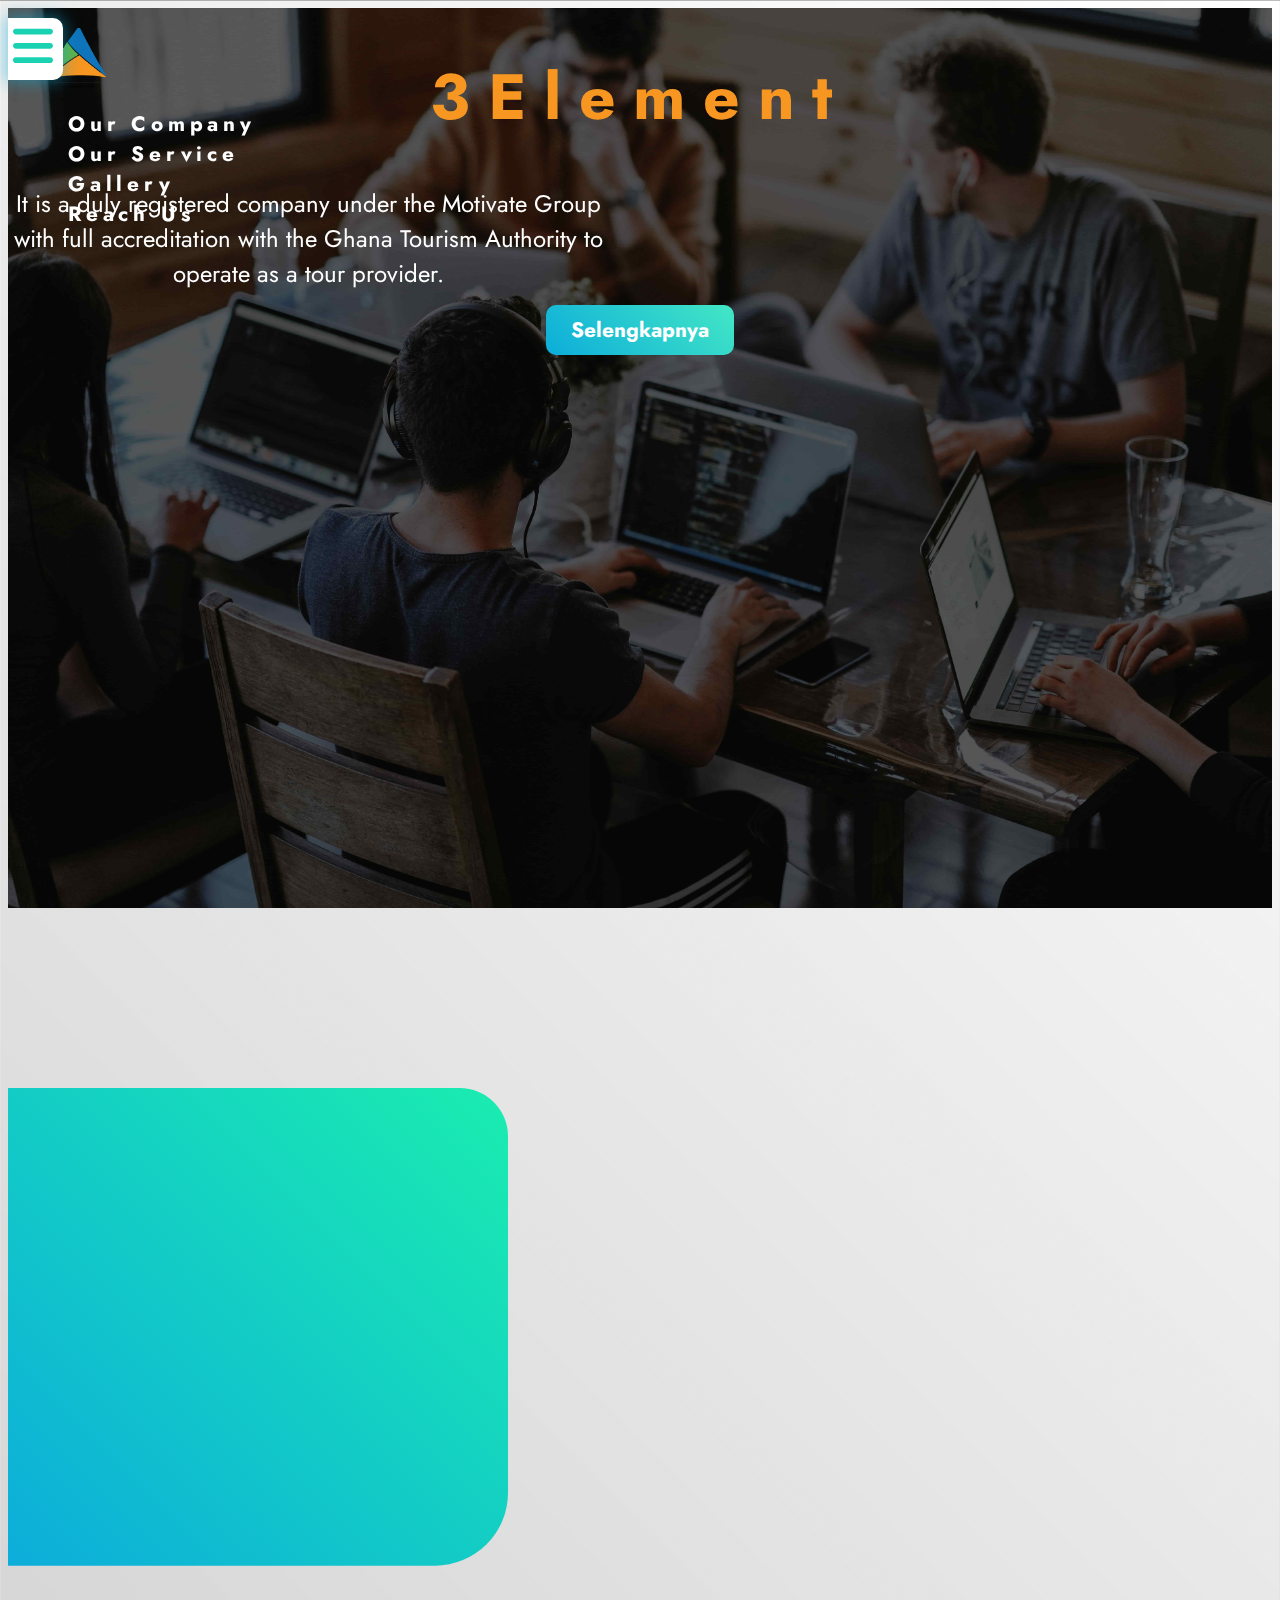
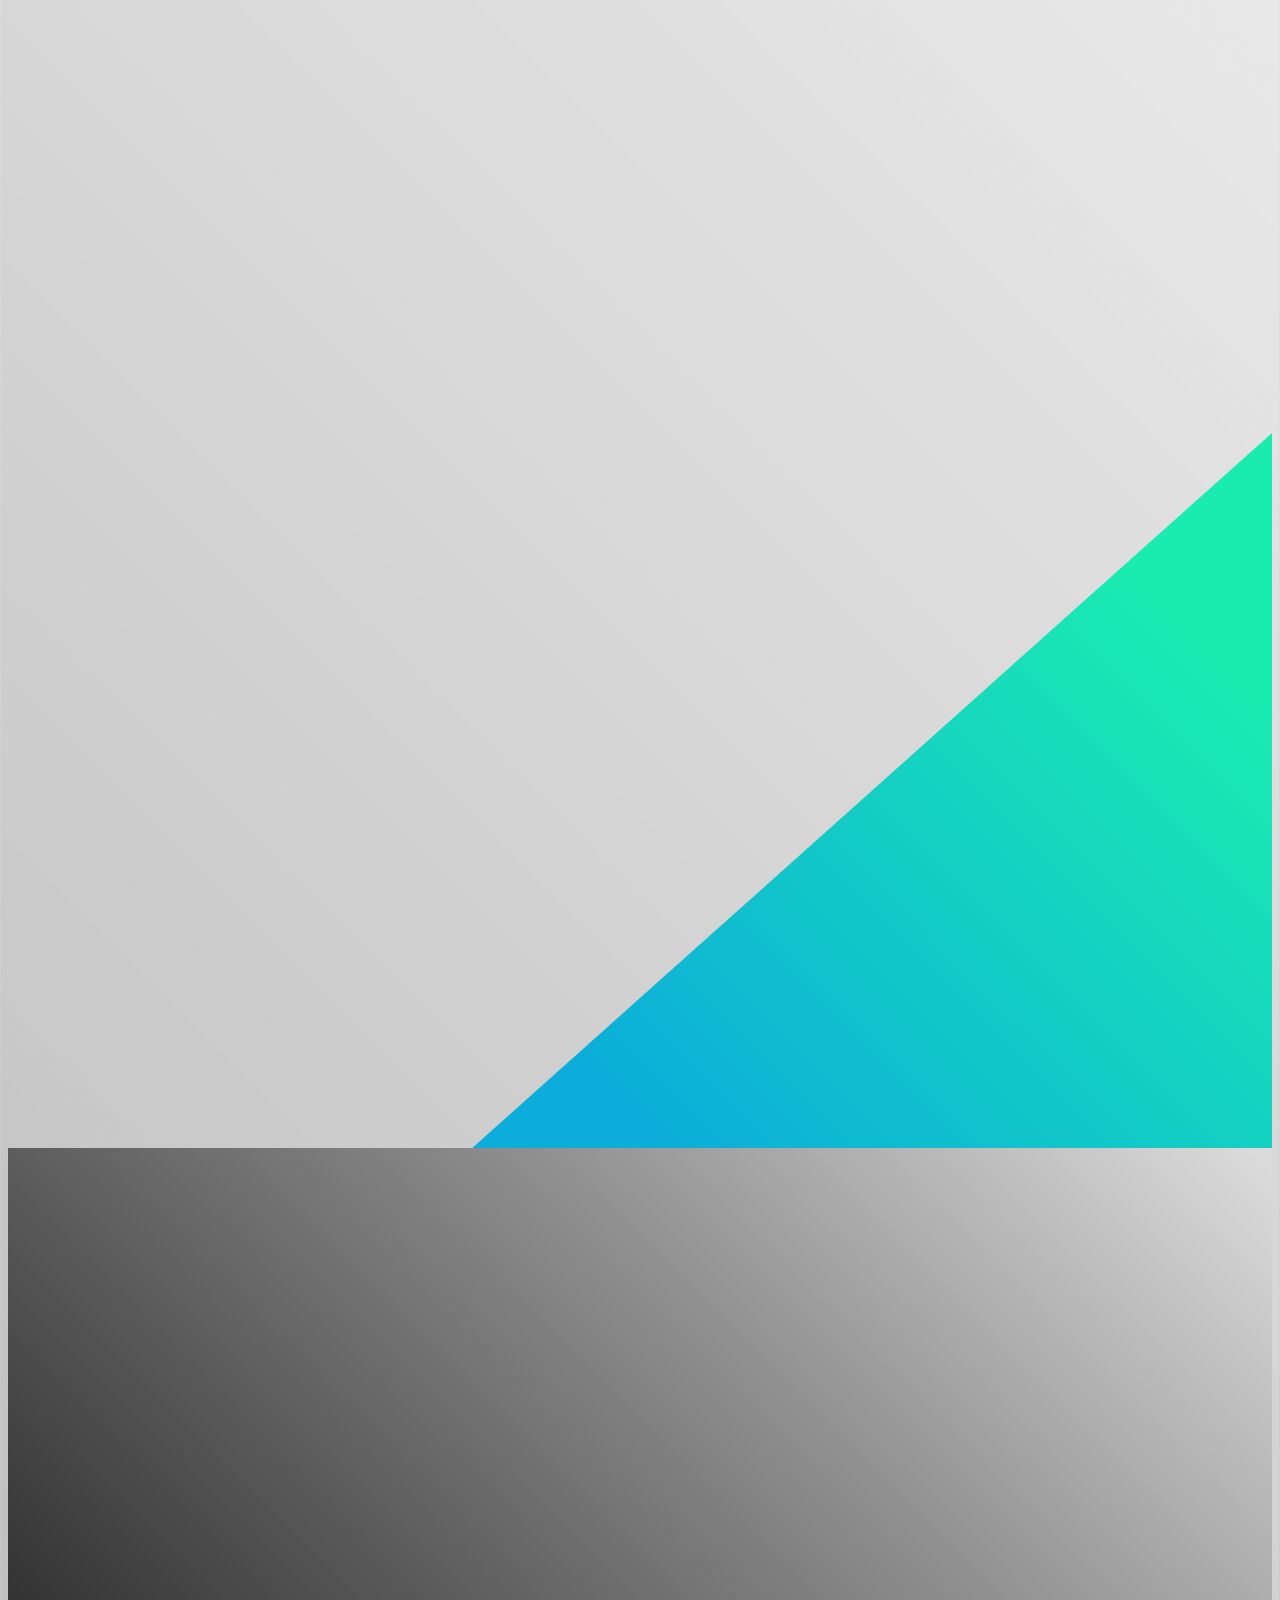
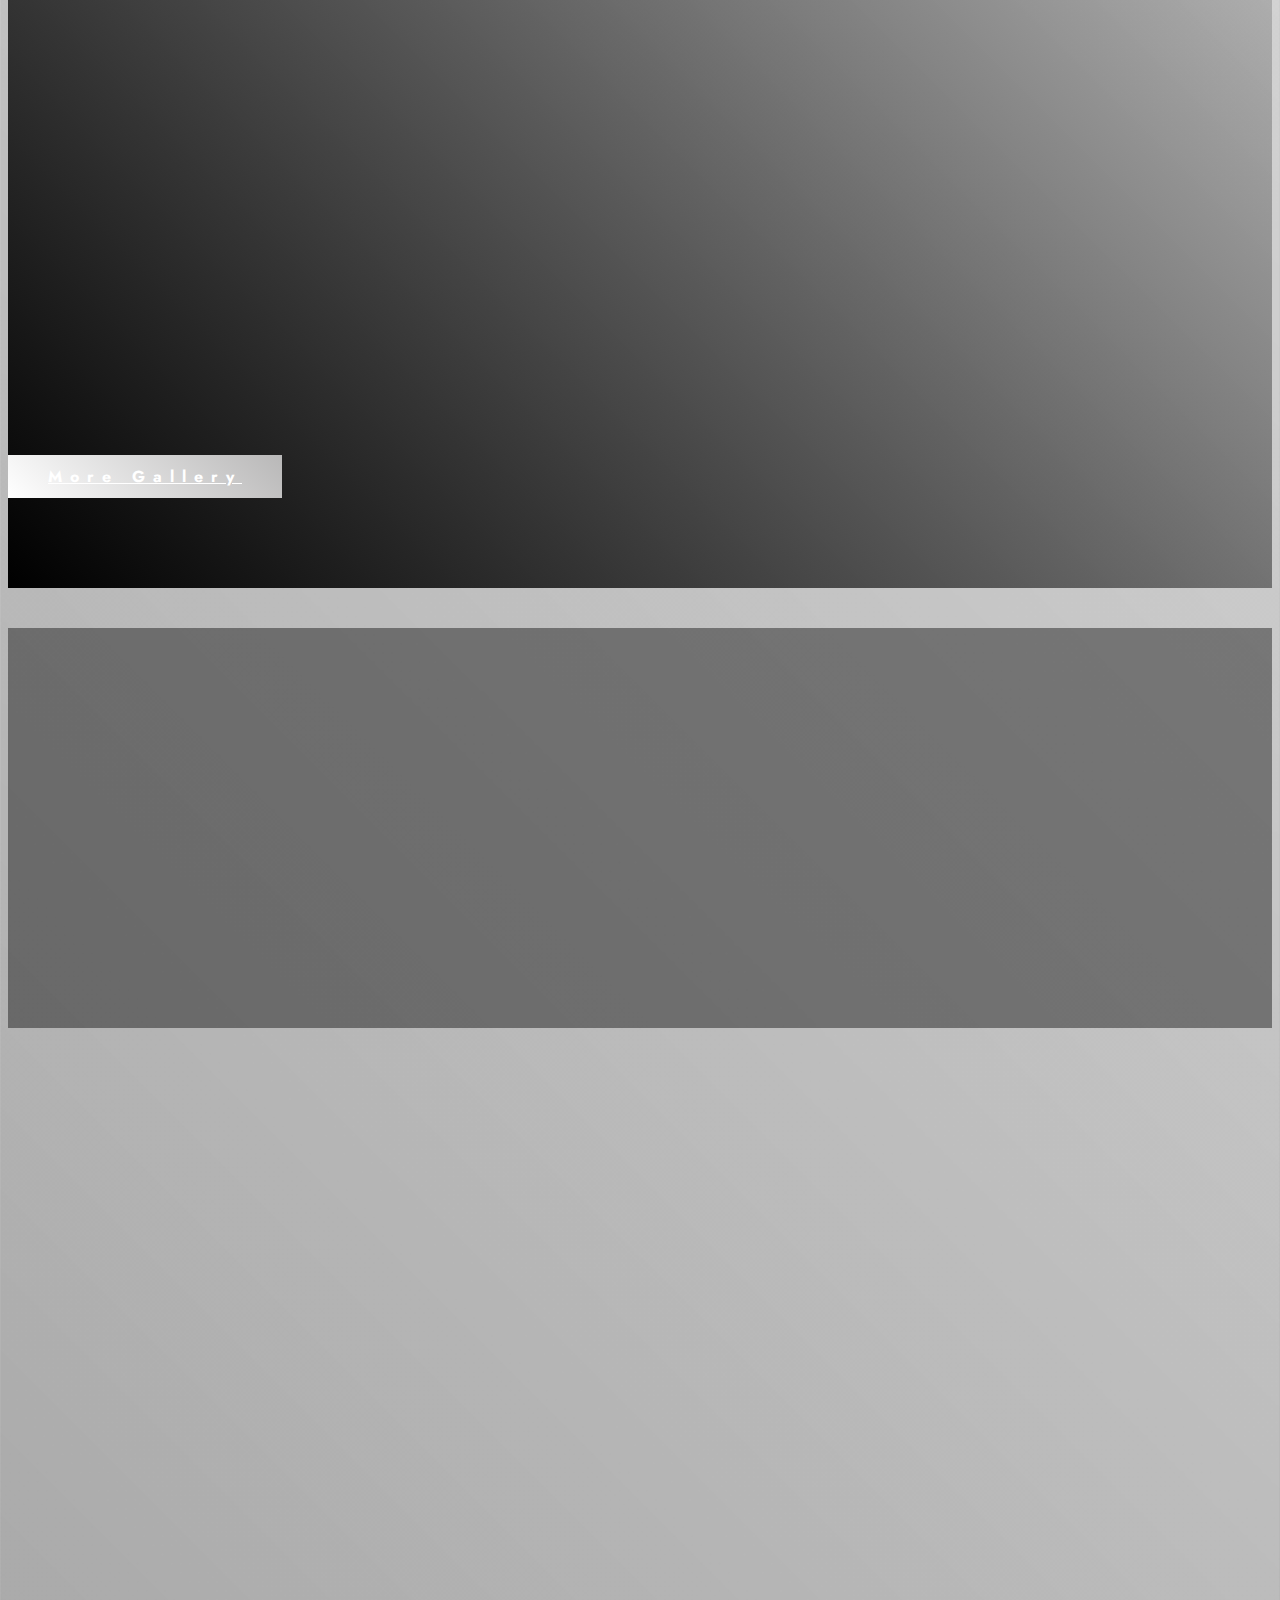
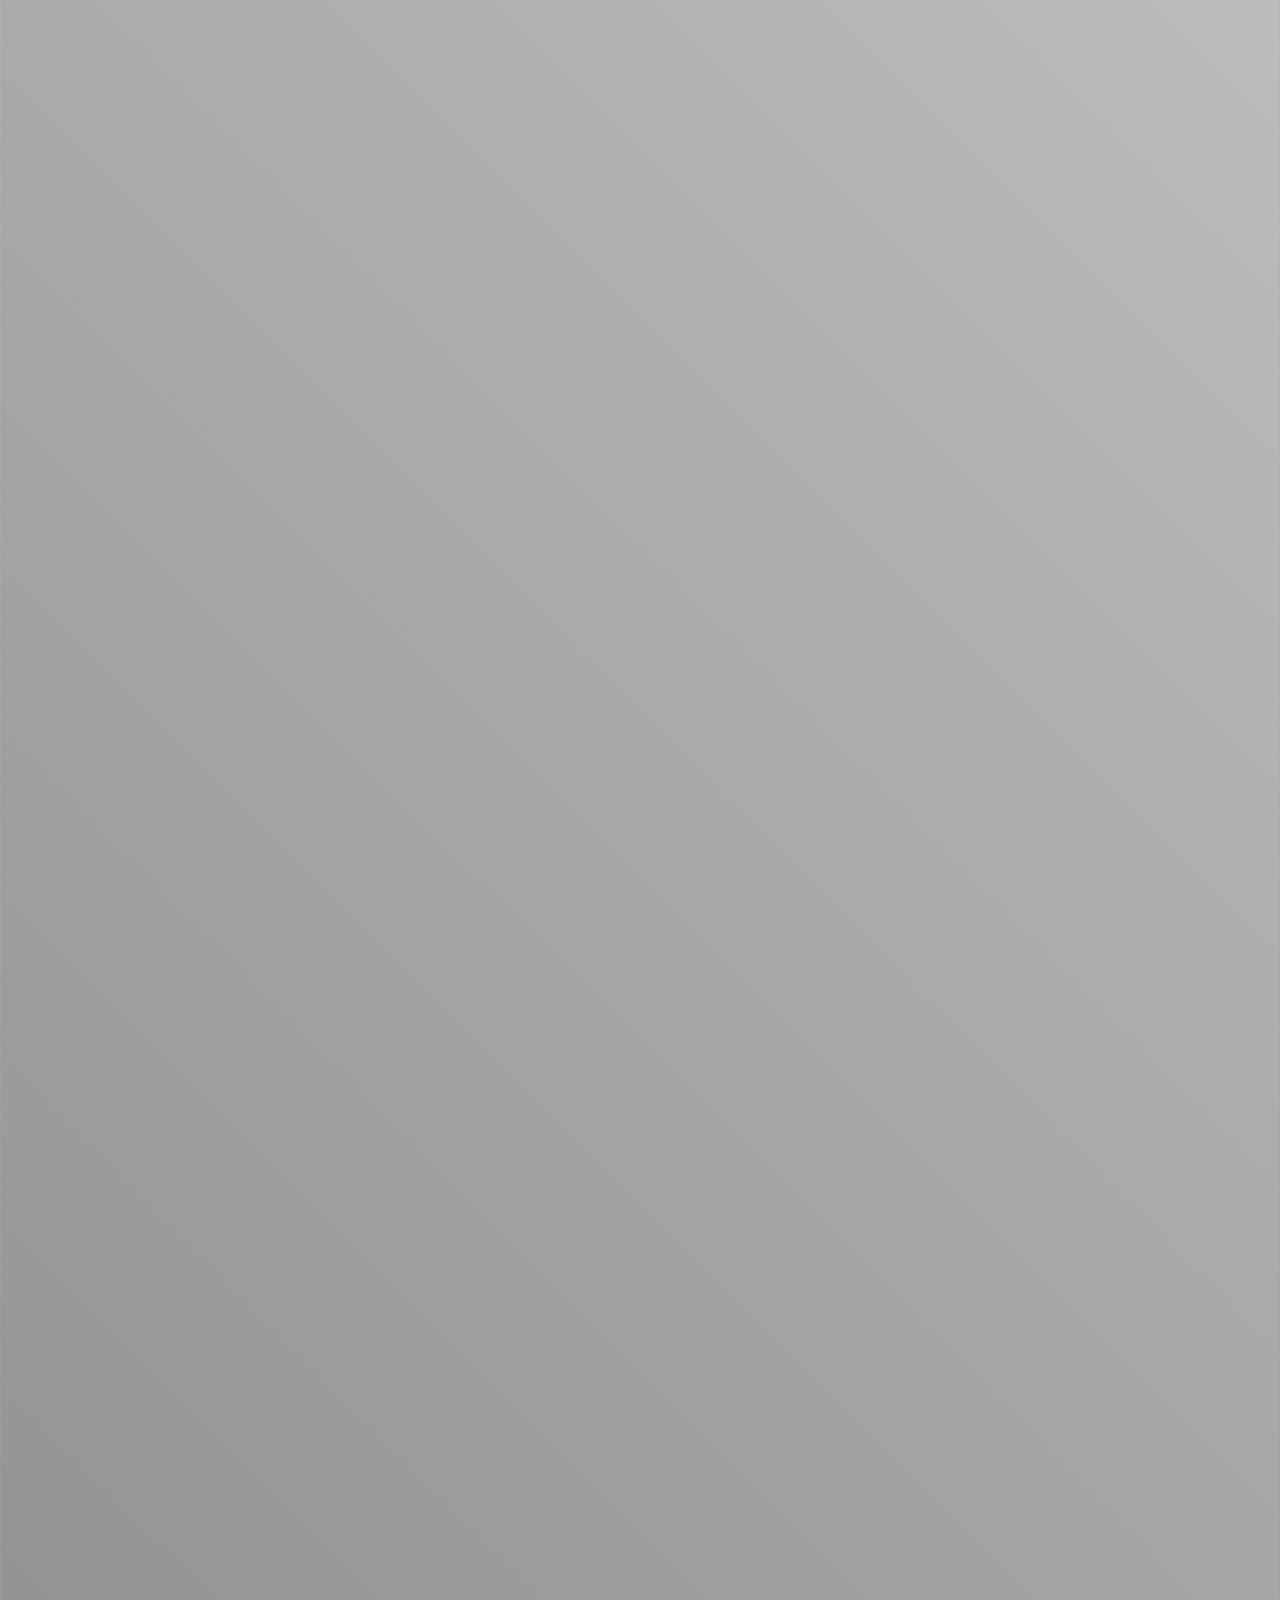
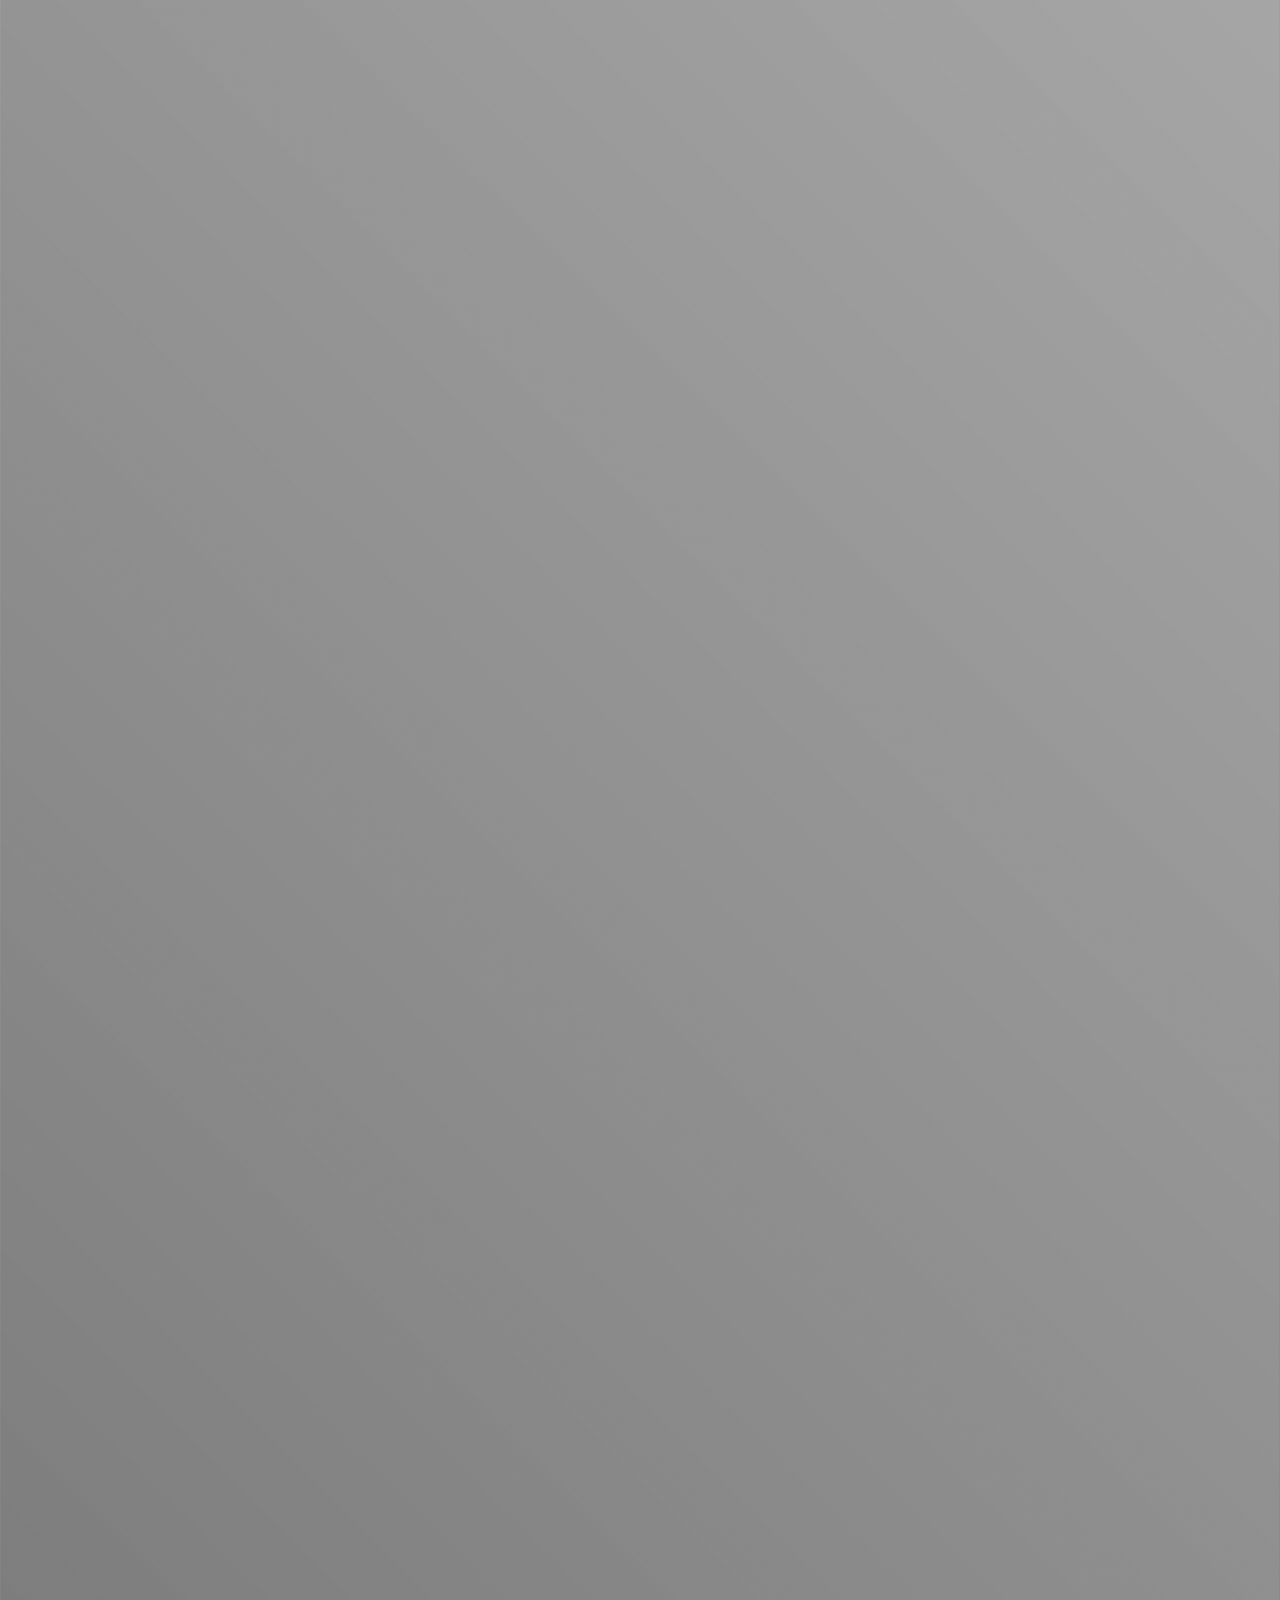
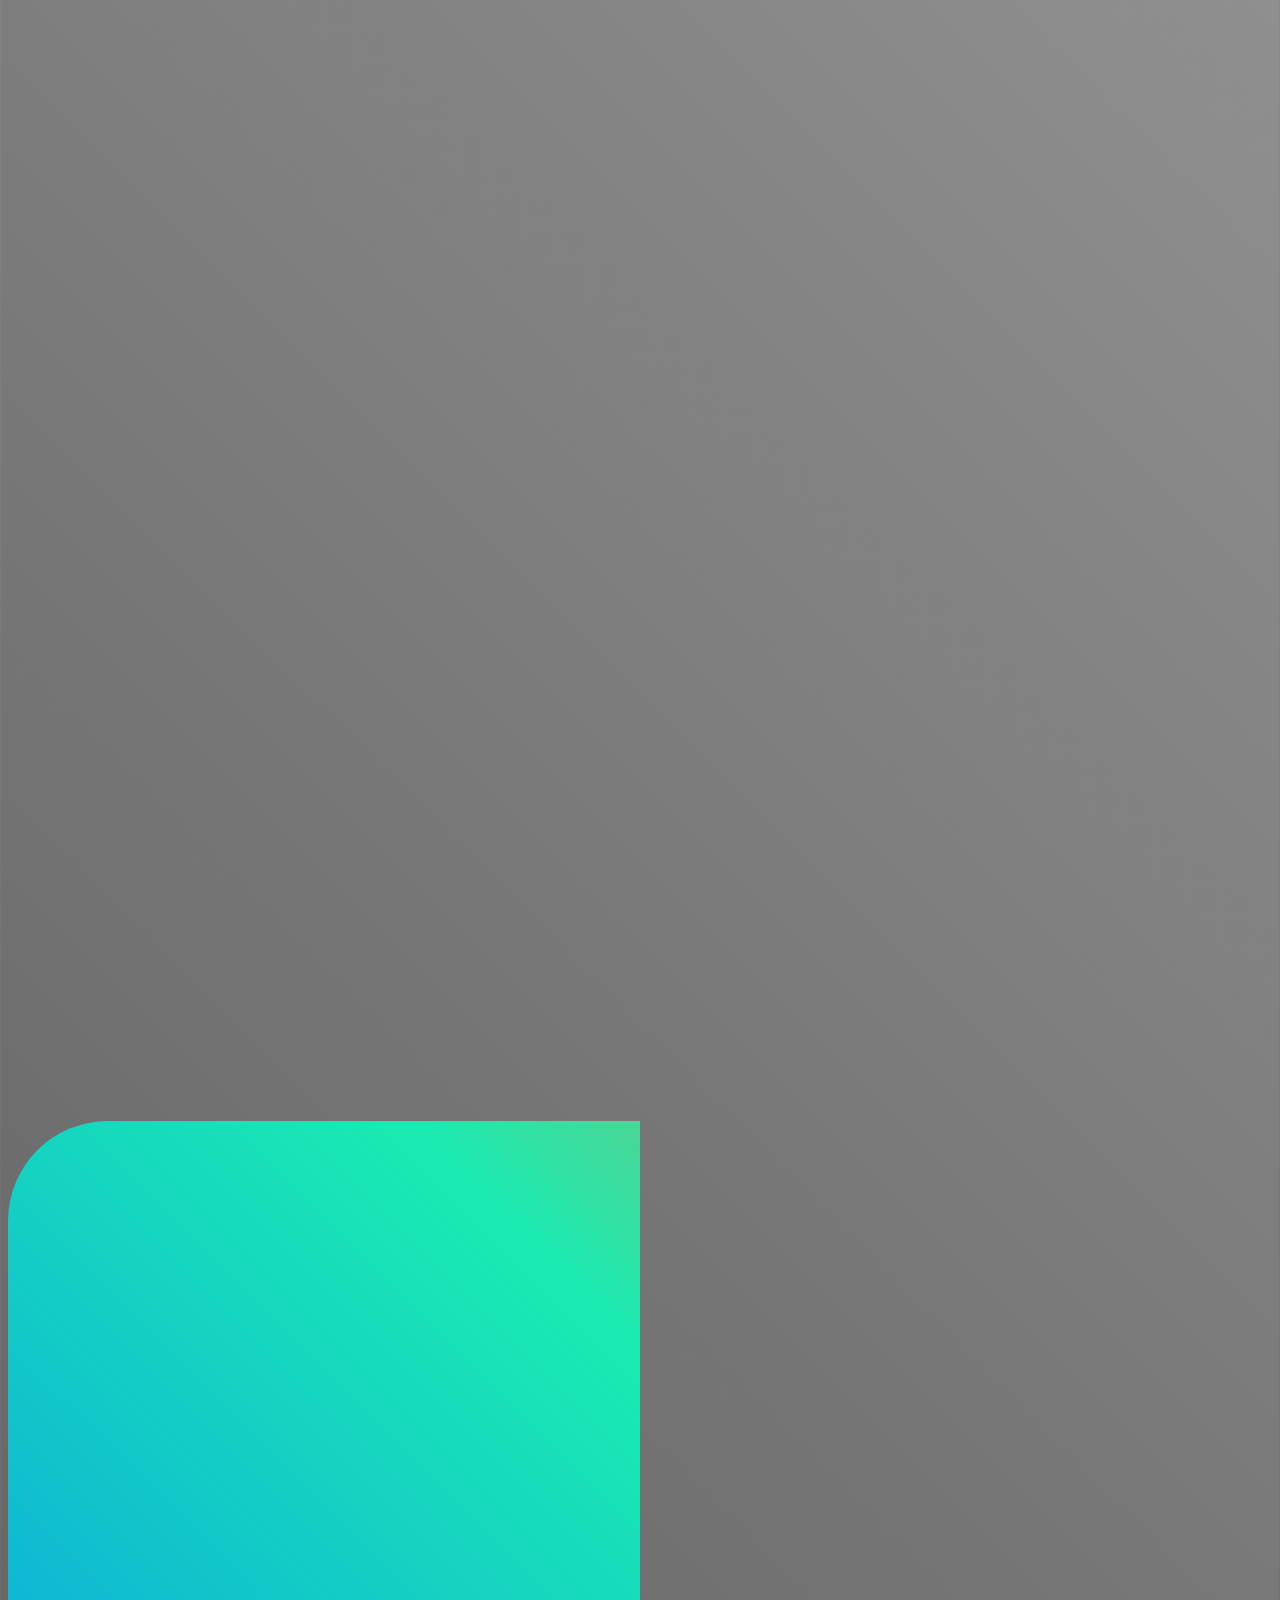
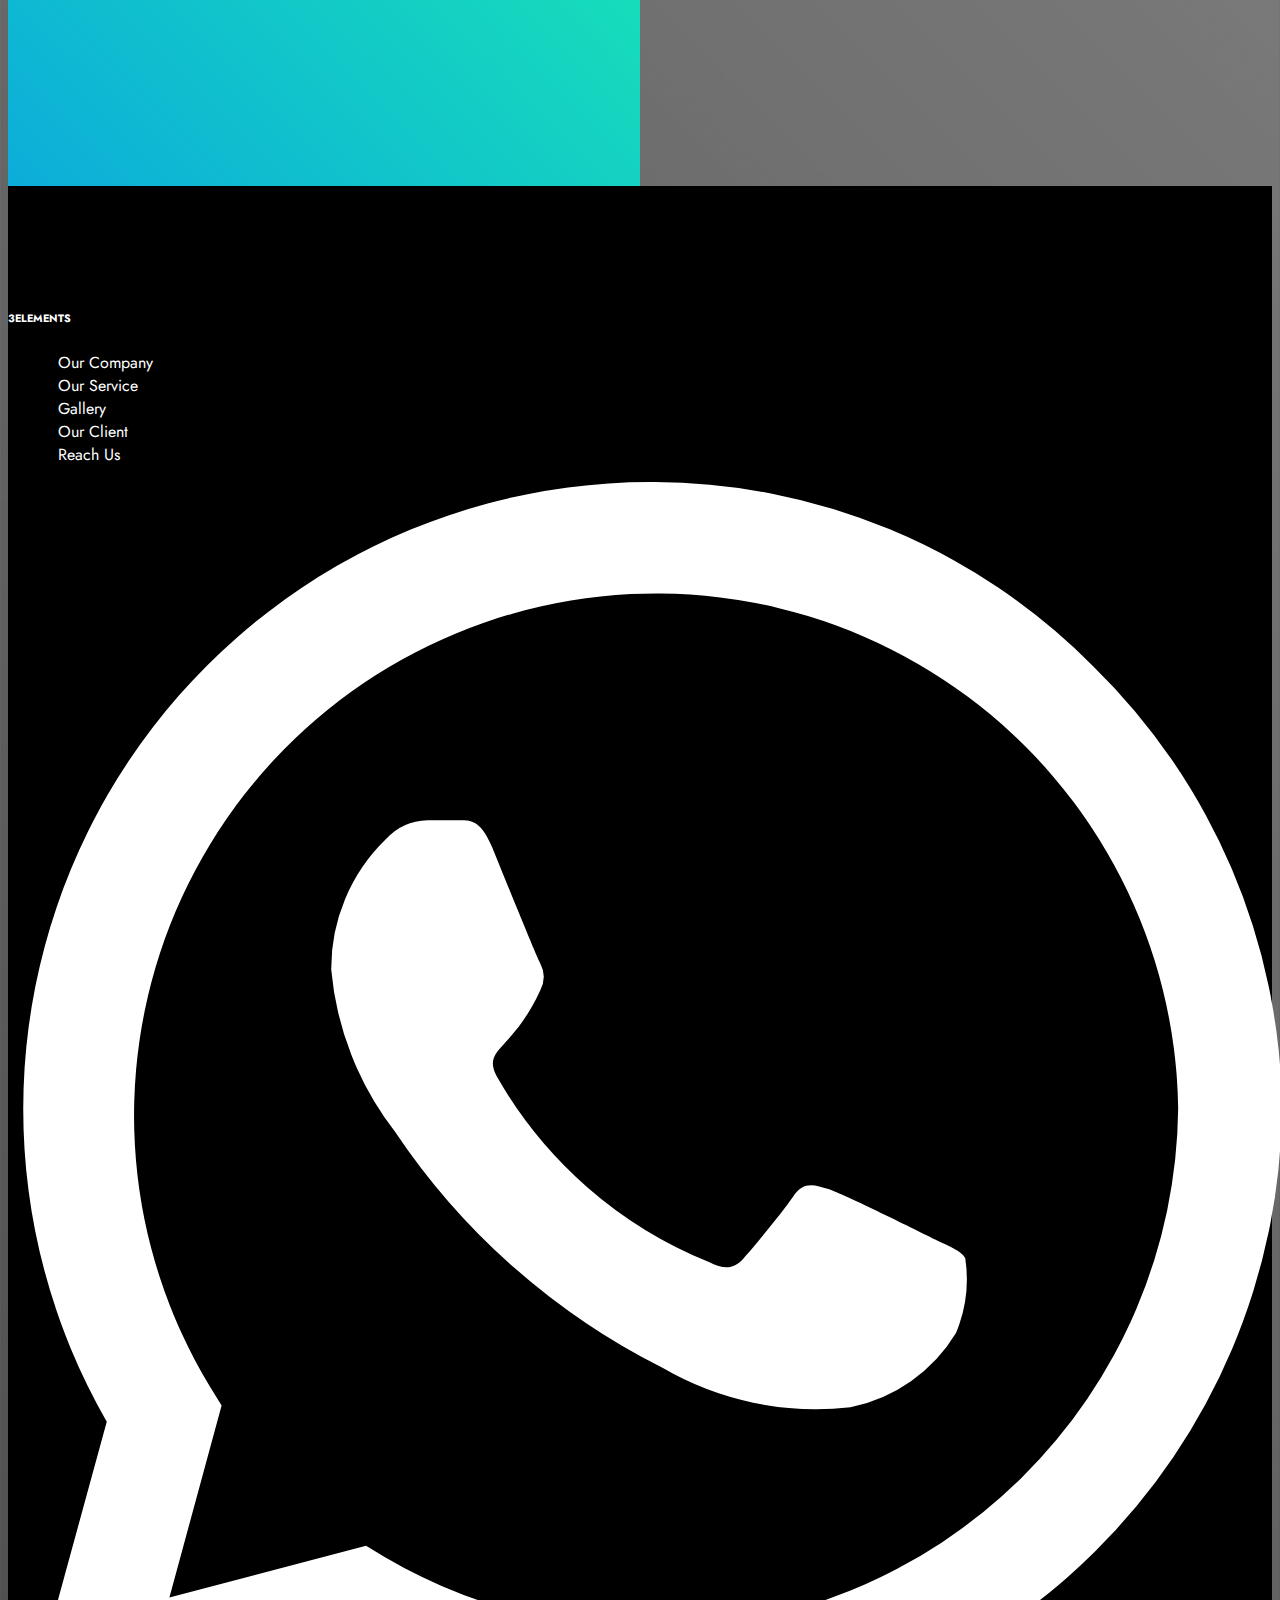
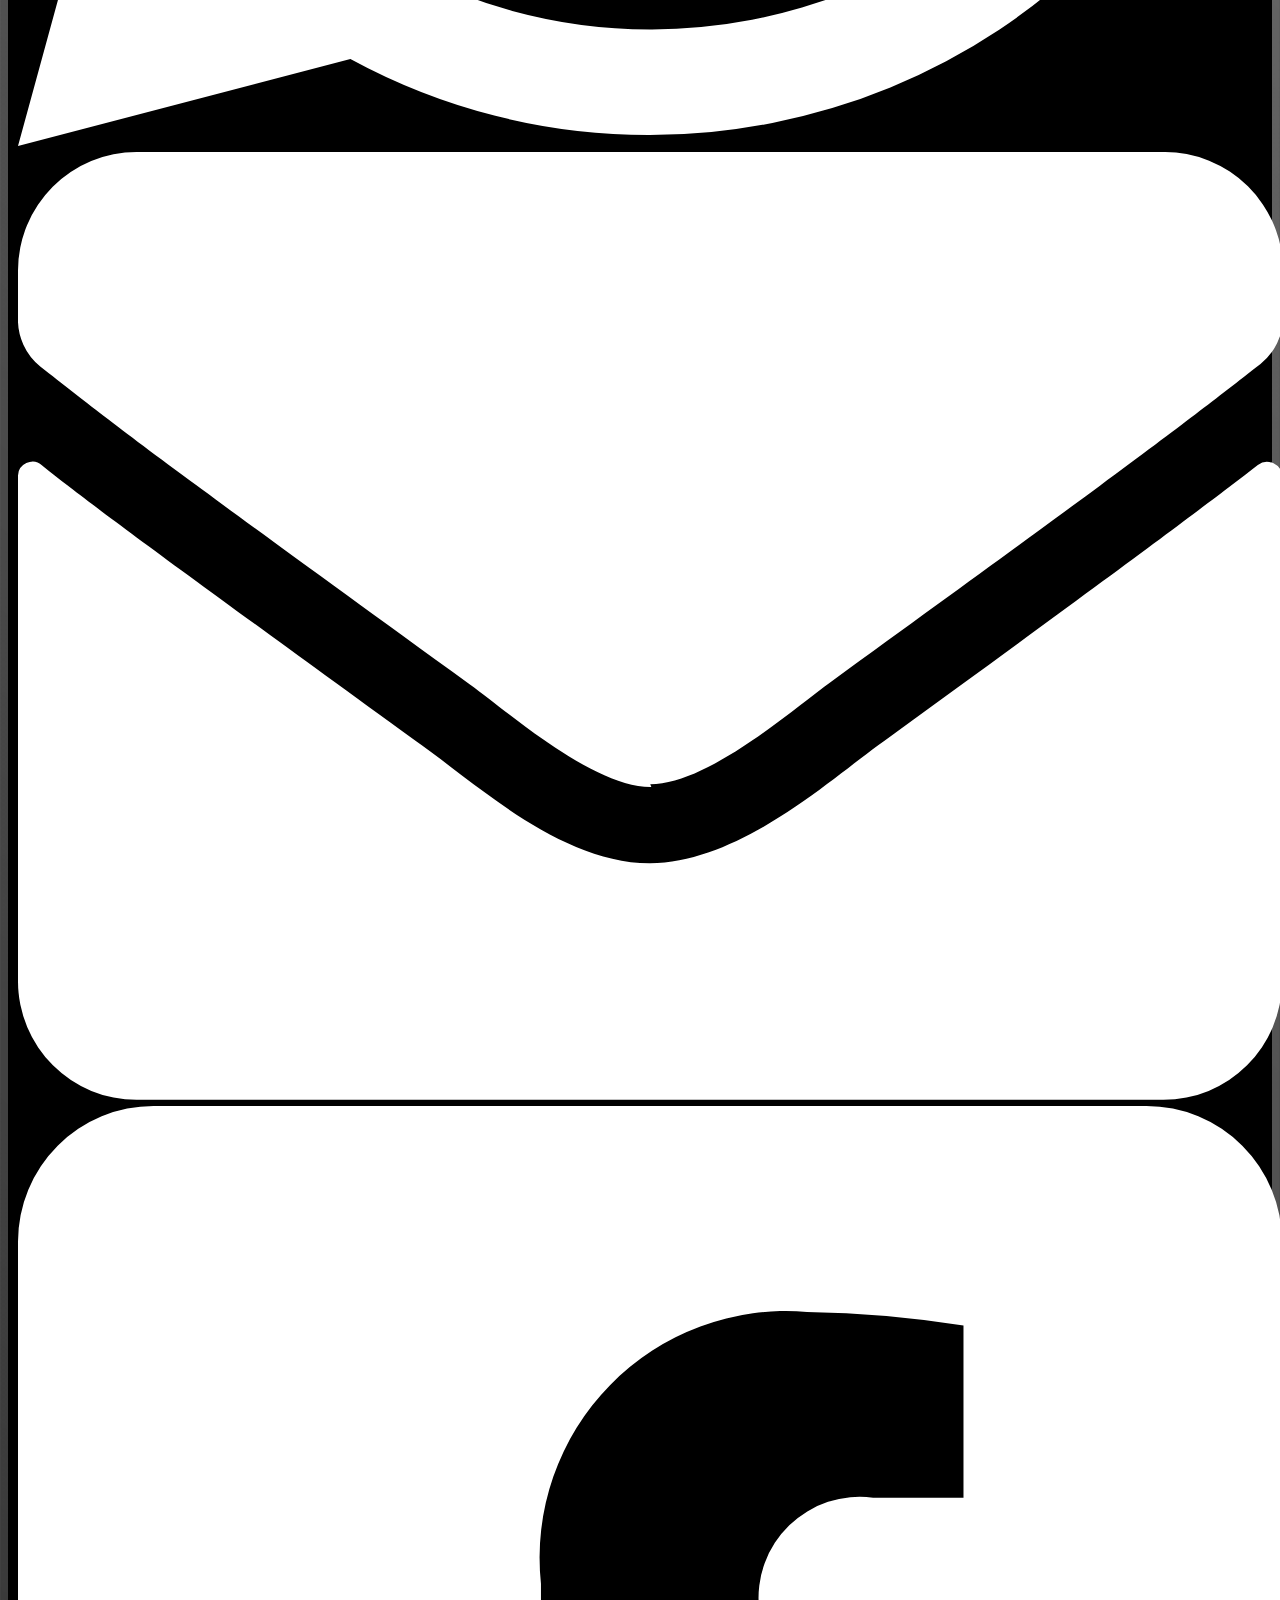
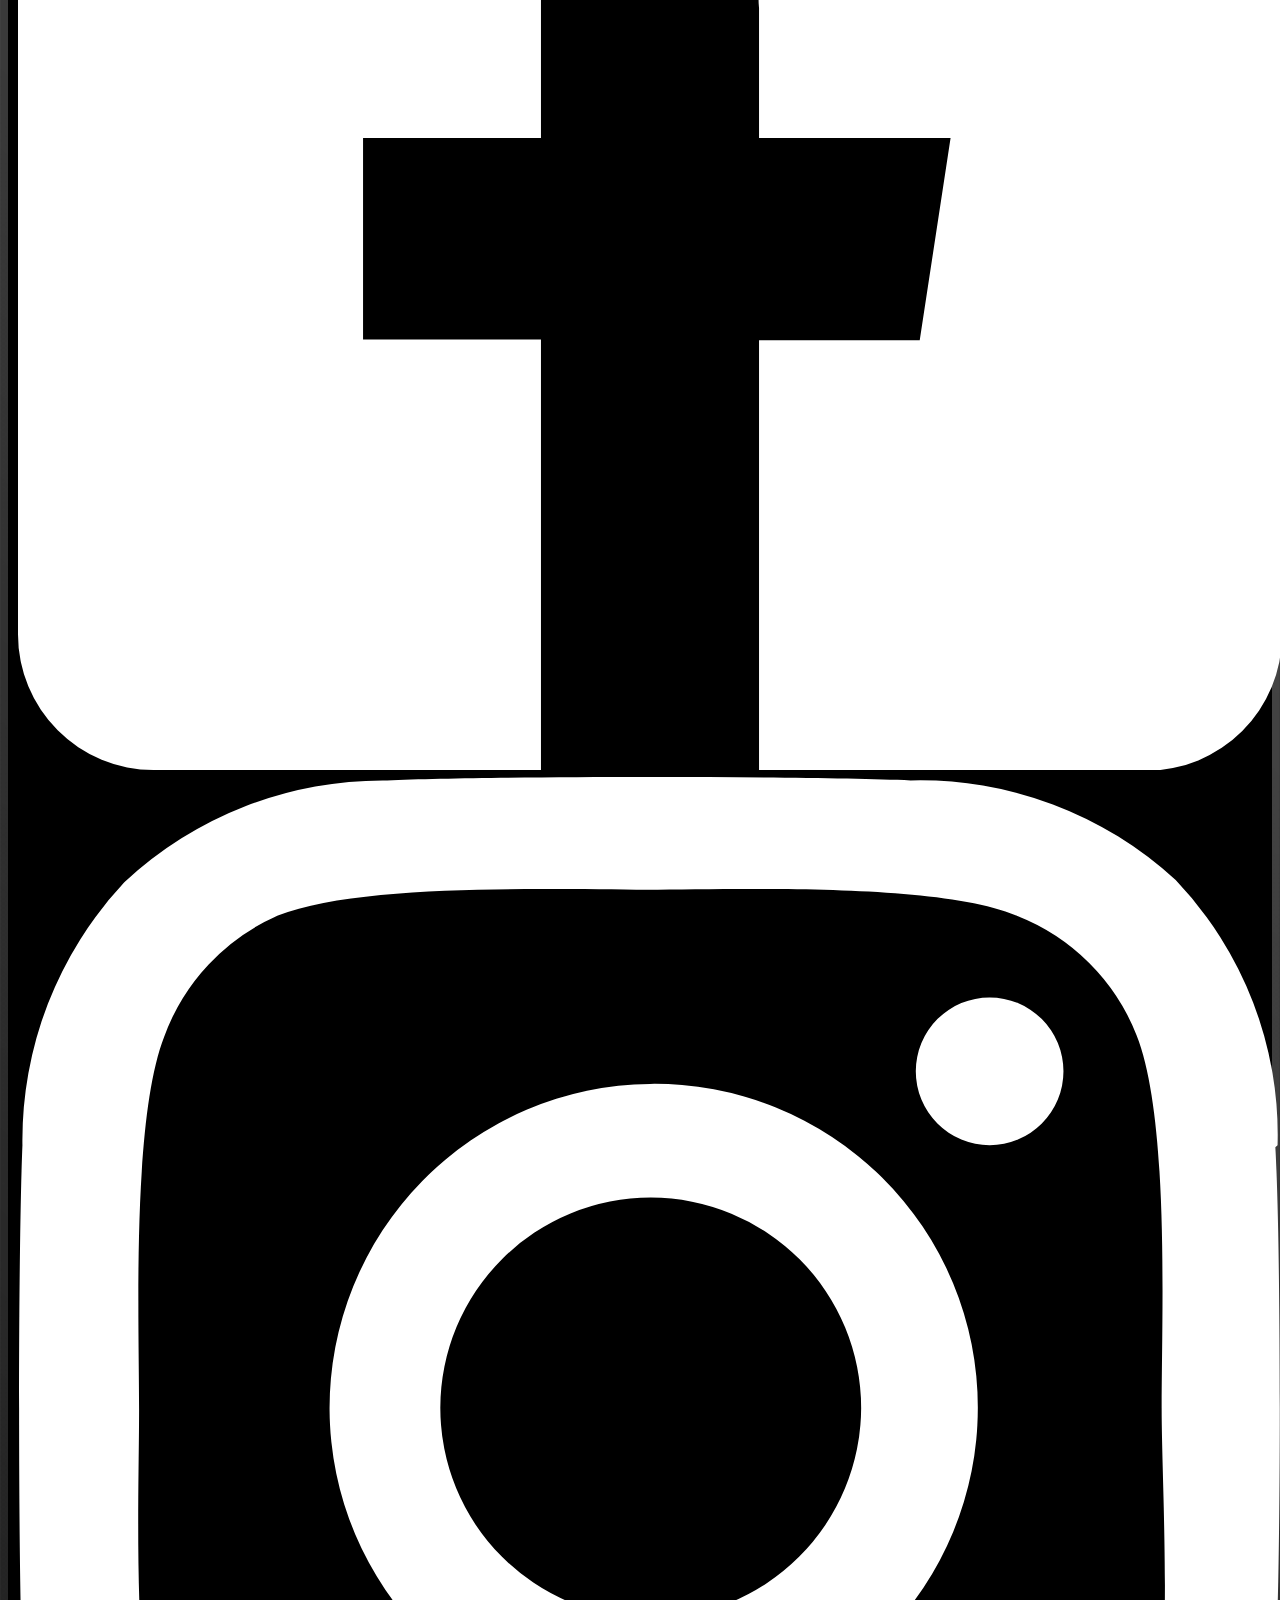
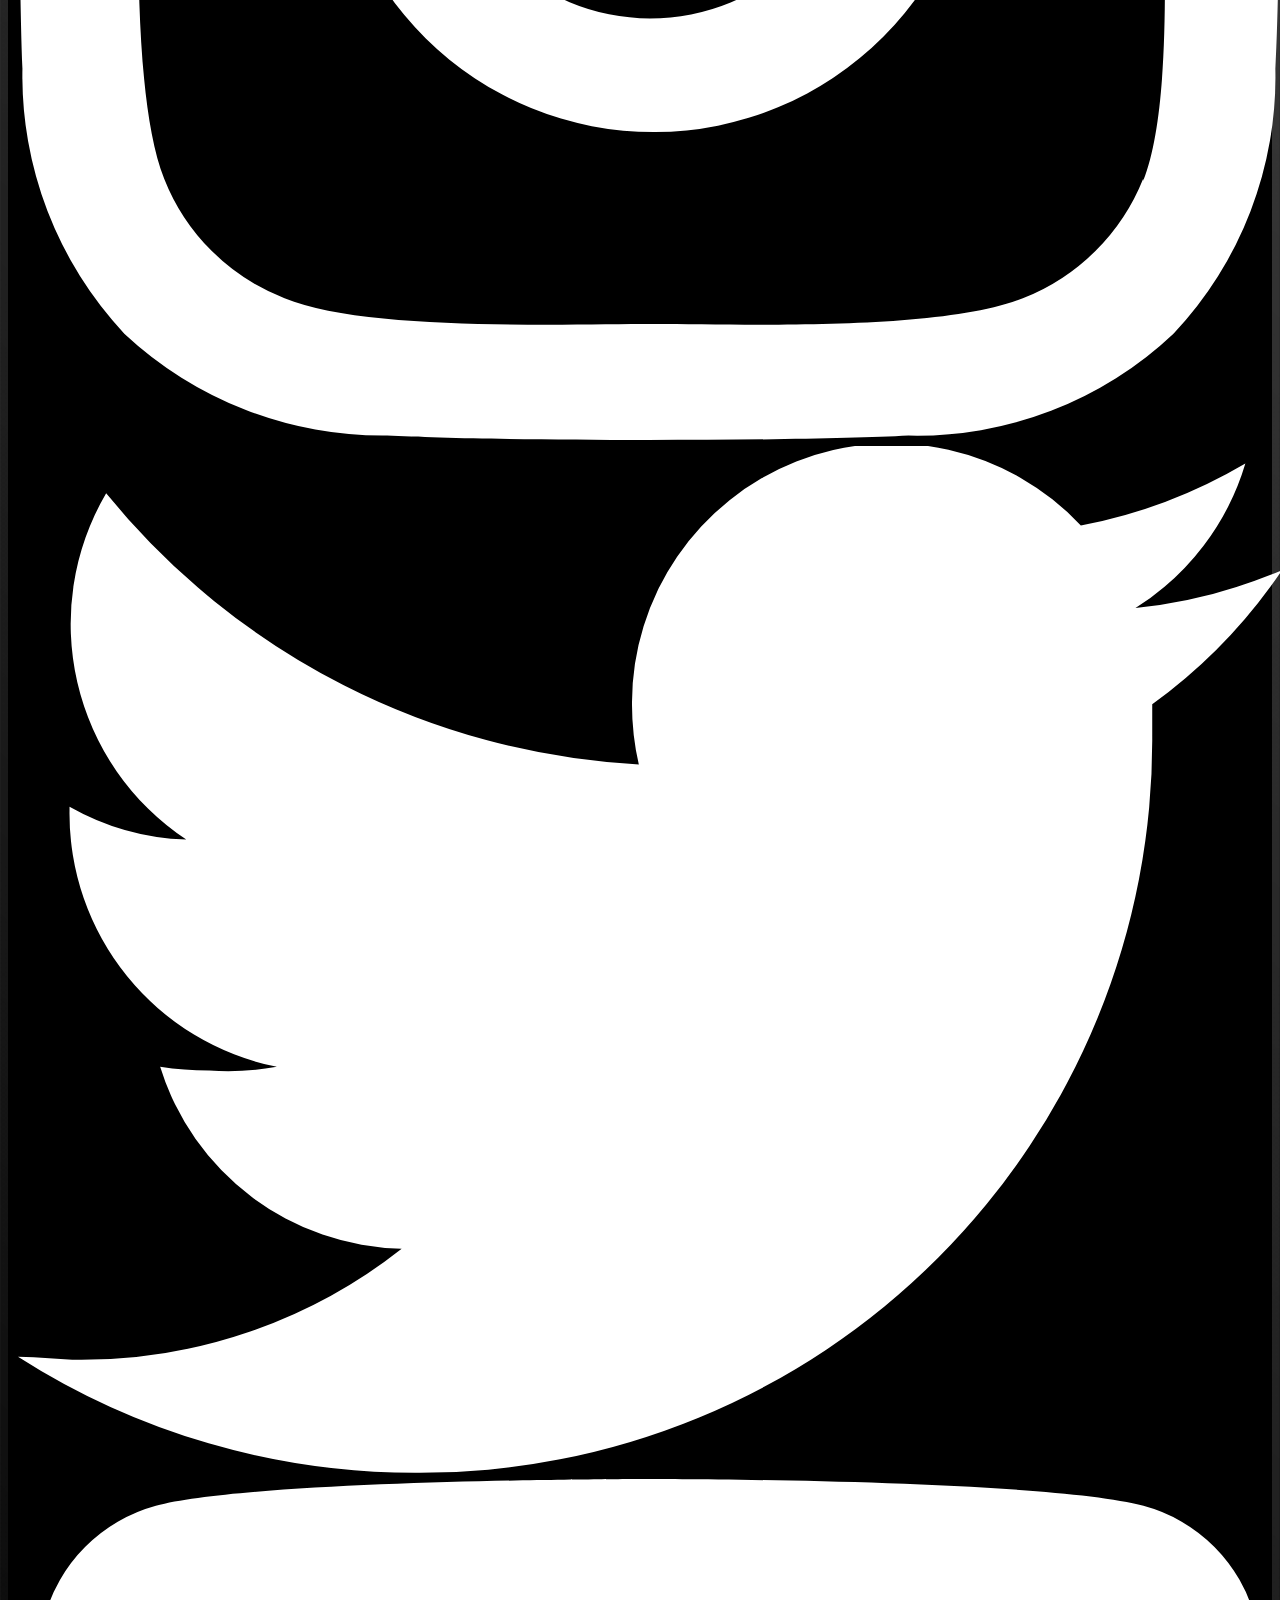
==== commit 097a0968: "updated" ====
--- a/darkmode/index.html
+++ b/darkmode/index.html
@@ -44,7 +44,6 @@
                     <li class="nav__link"><a href="#" class="nav__link--a">Our Company</a></li>
                     <li class="nav__link"><a href="index.html#ourService" class="nav__link--a">Our Service</a></li>
                     <li class="nav__link"><a href="index.html#gallery" class="nav__link--a">Gallery</a></li>
-                    <li class="nav__link"><a href="index.html#ourClient" class="nav__link--a">Our Client</a></li>
                     <li class="nav__link"><a href="index.html#reachUs" class="nav__link--a">Reach Us</a></li>
                 </ul>
             </div>
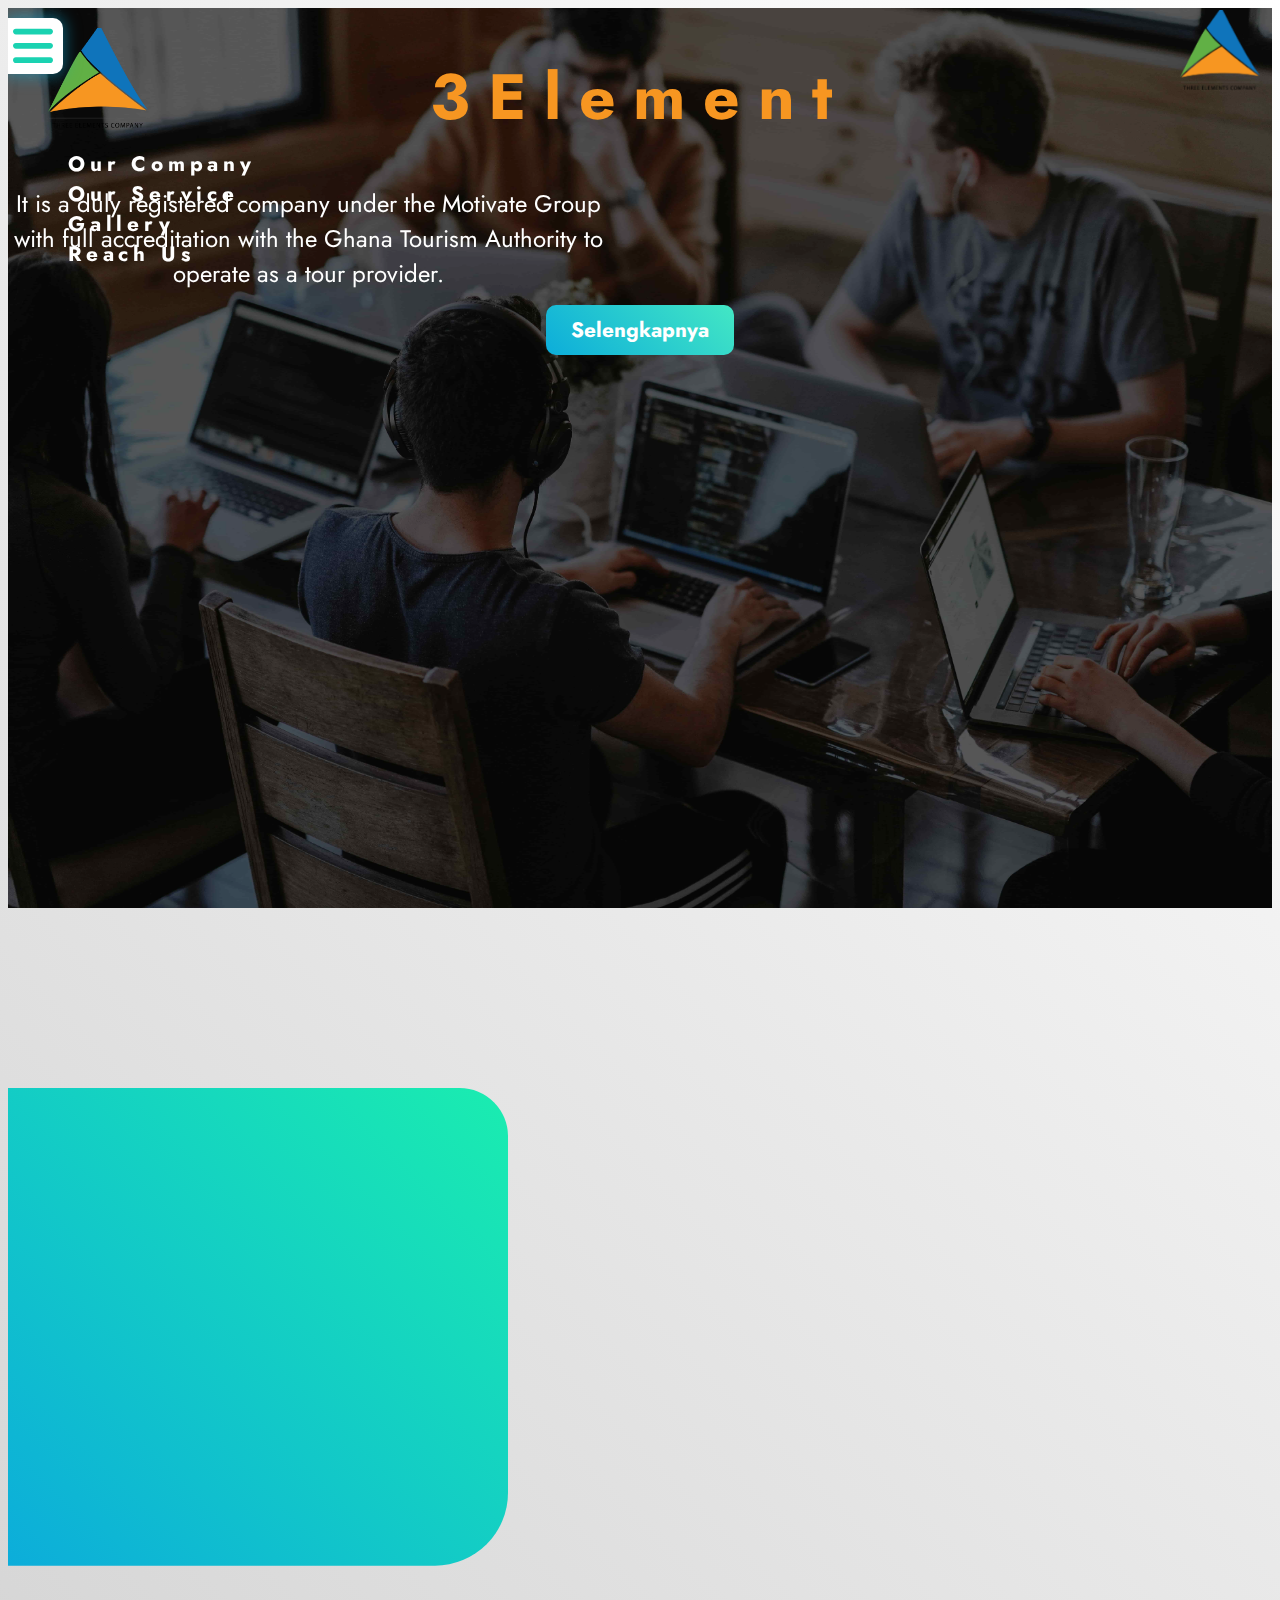
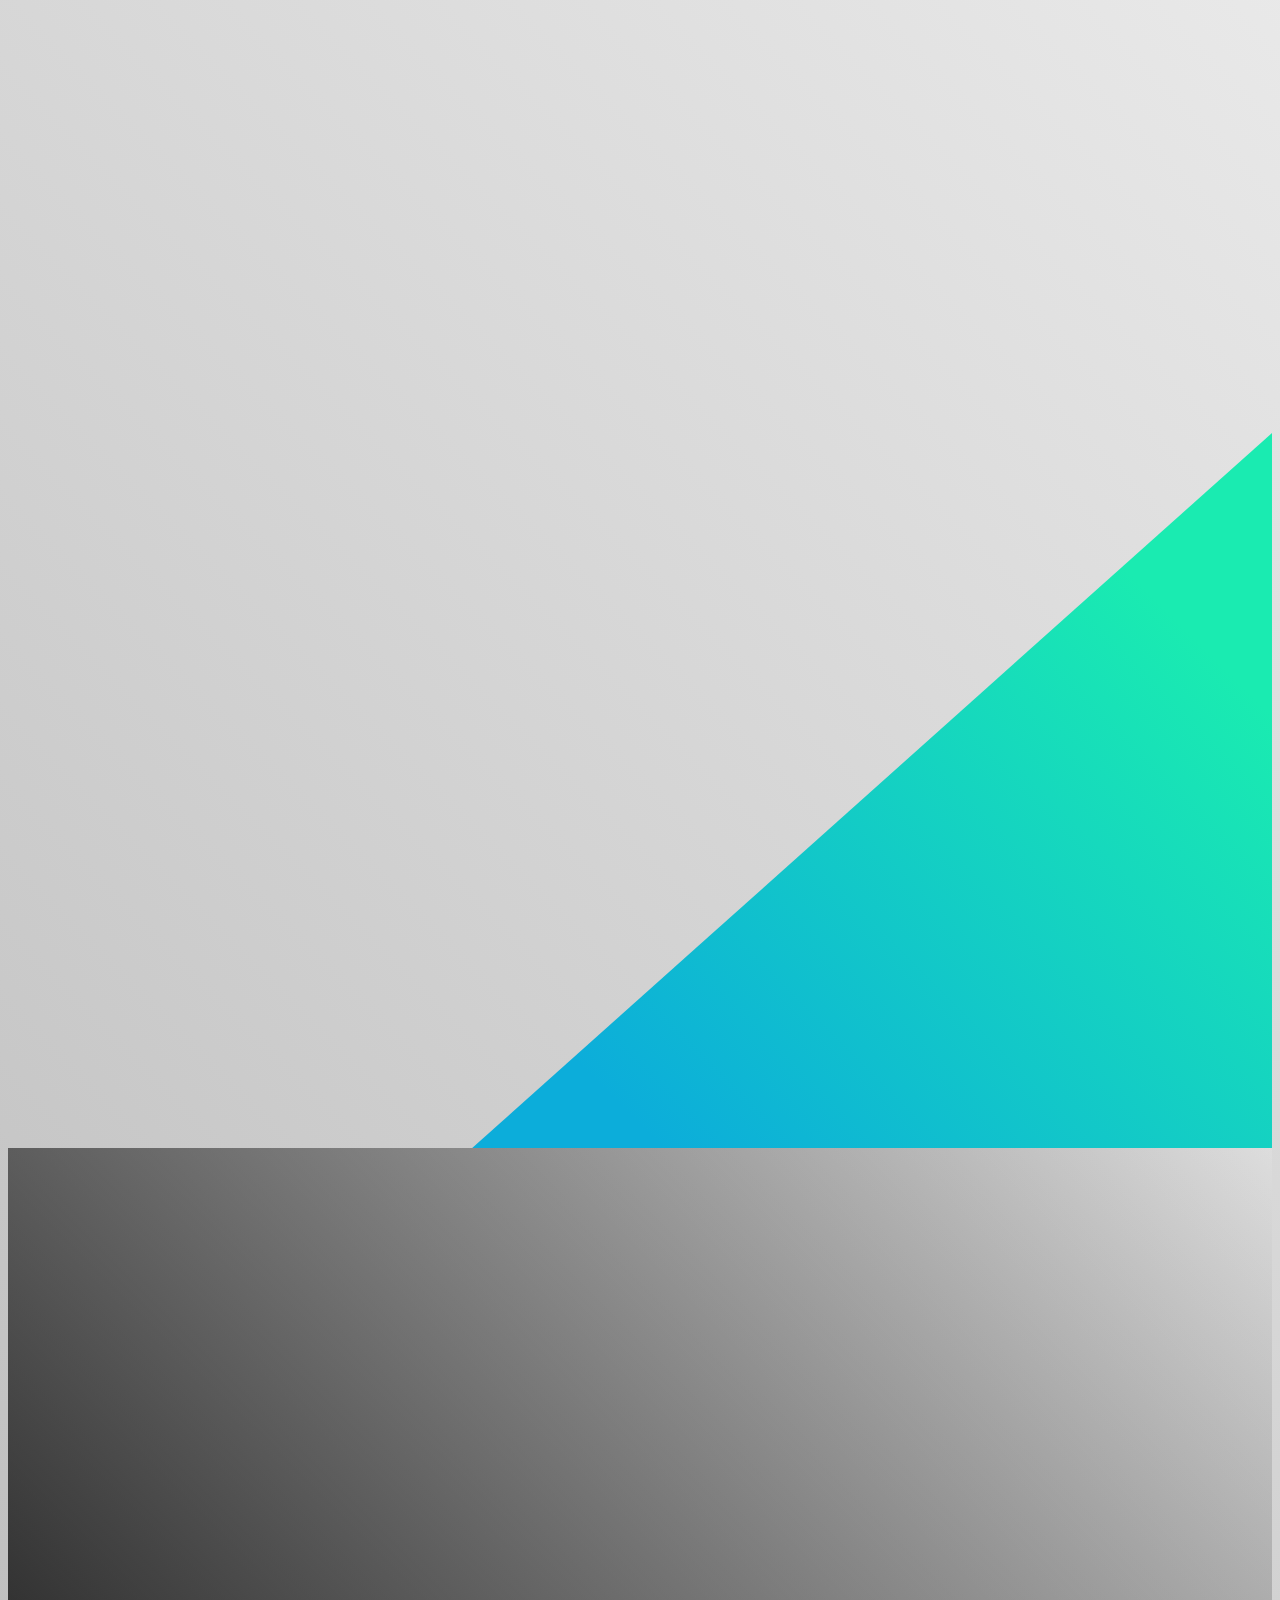
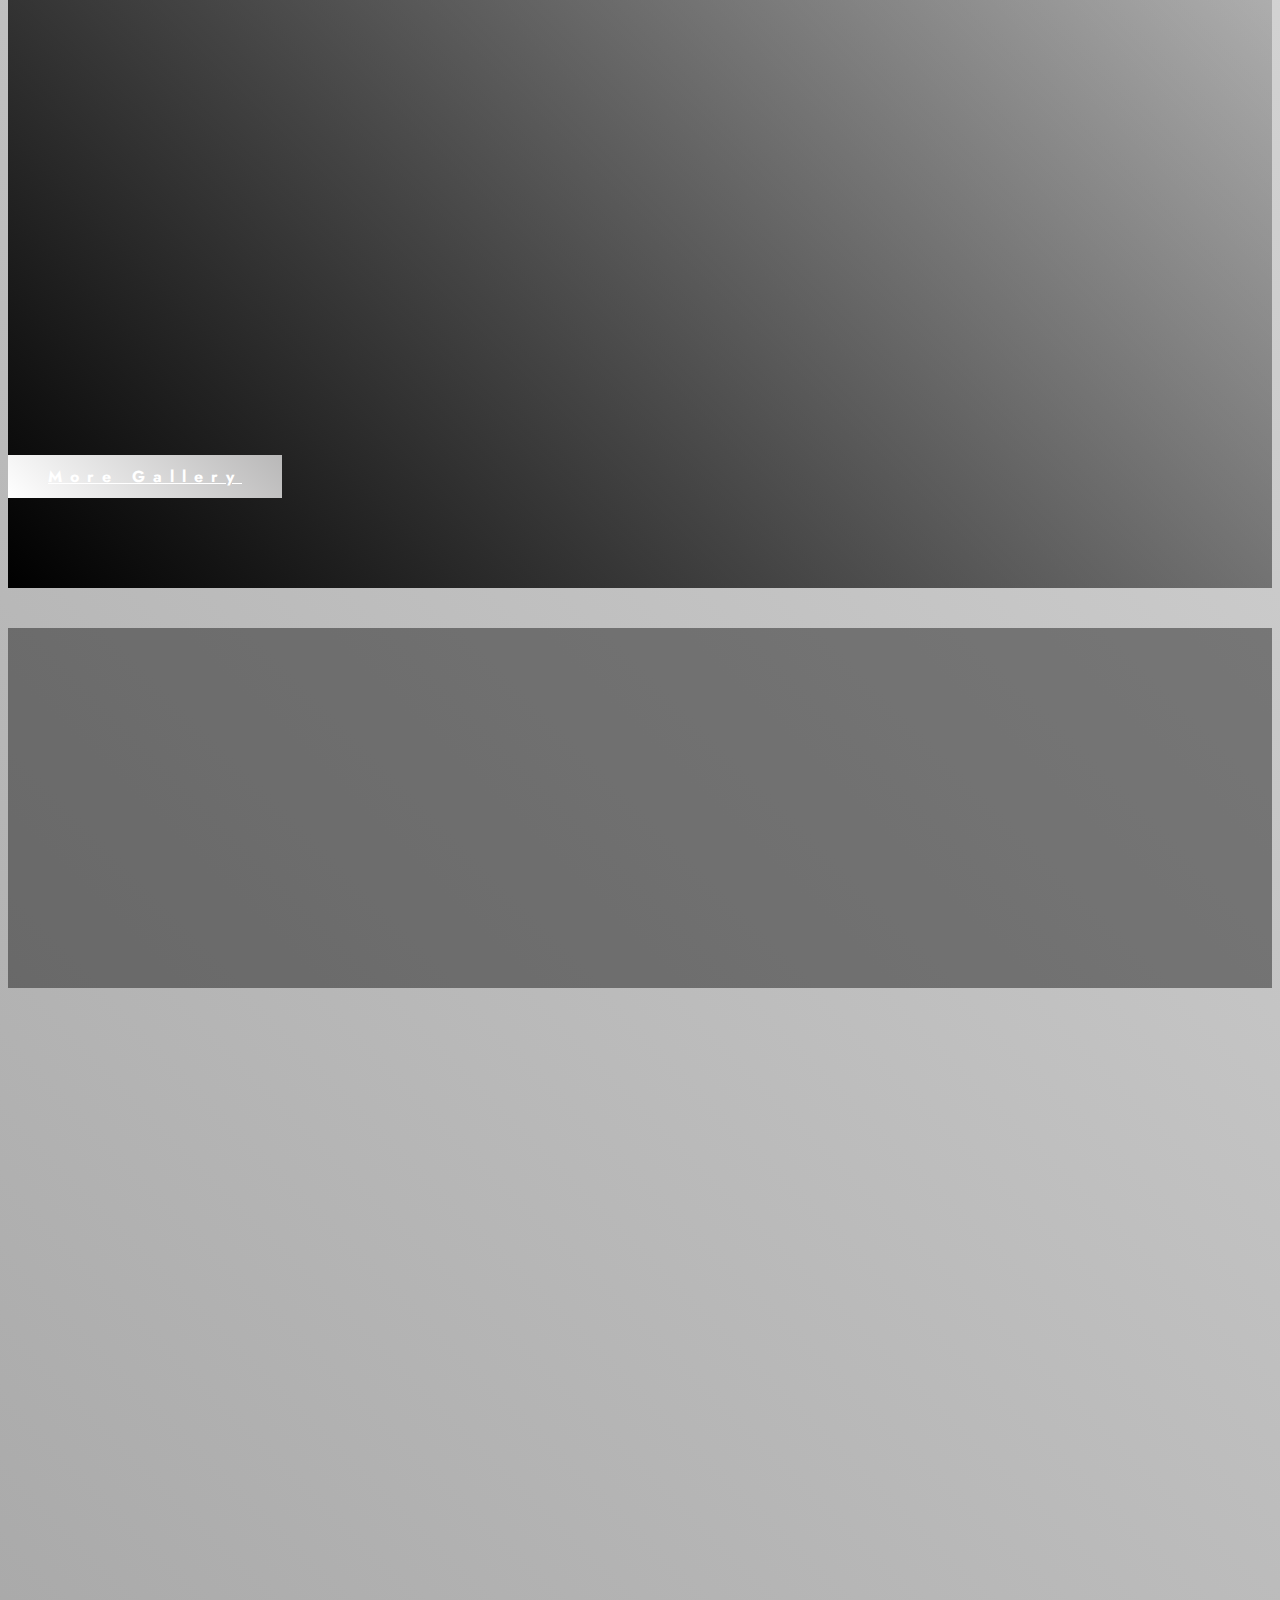
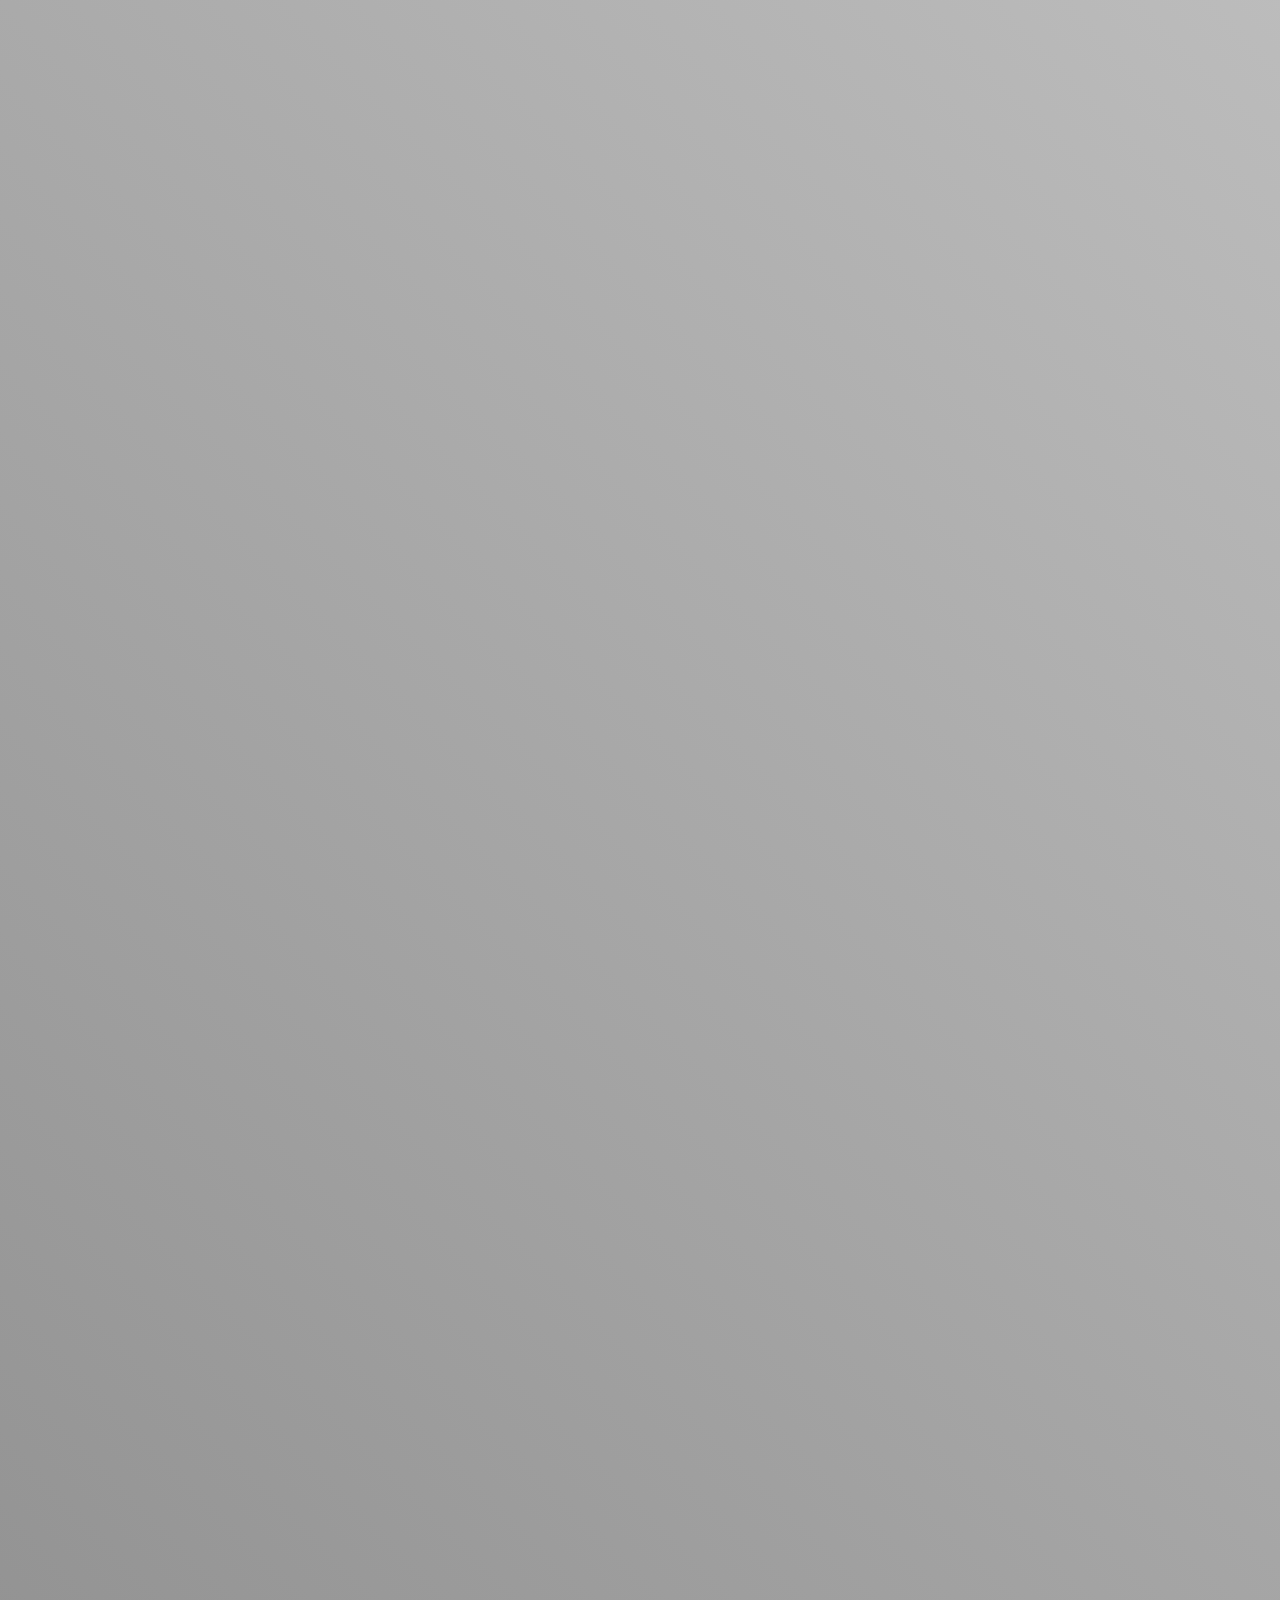
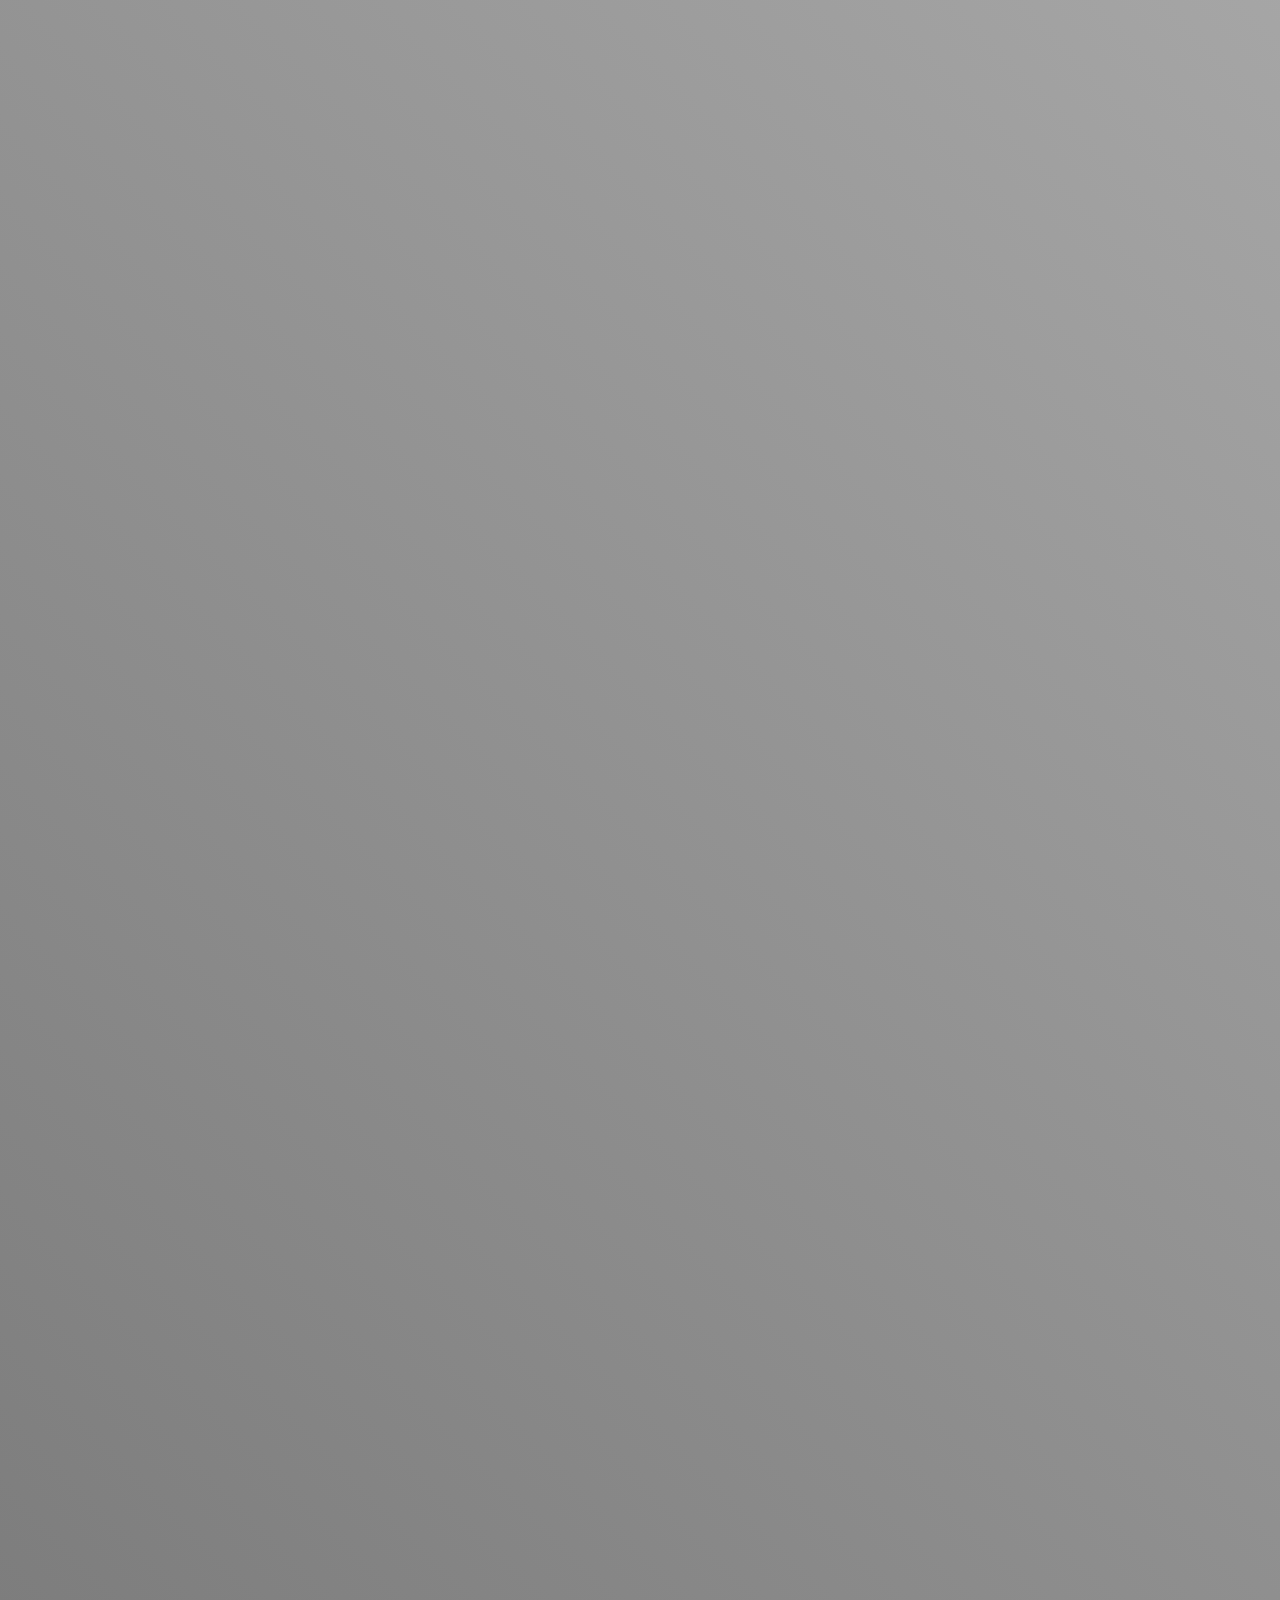
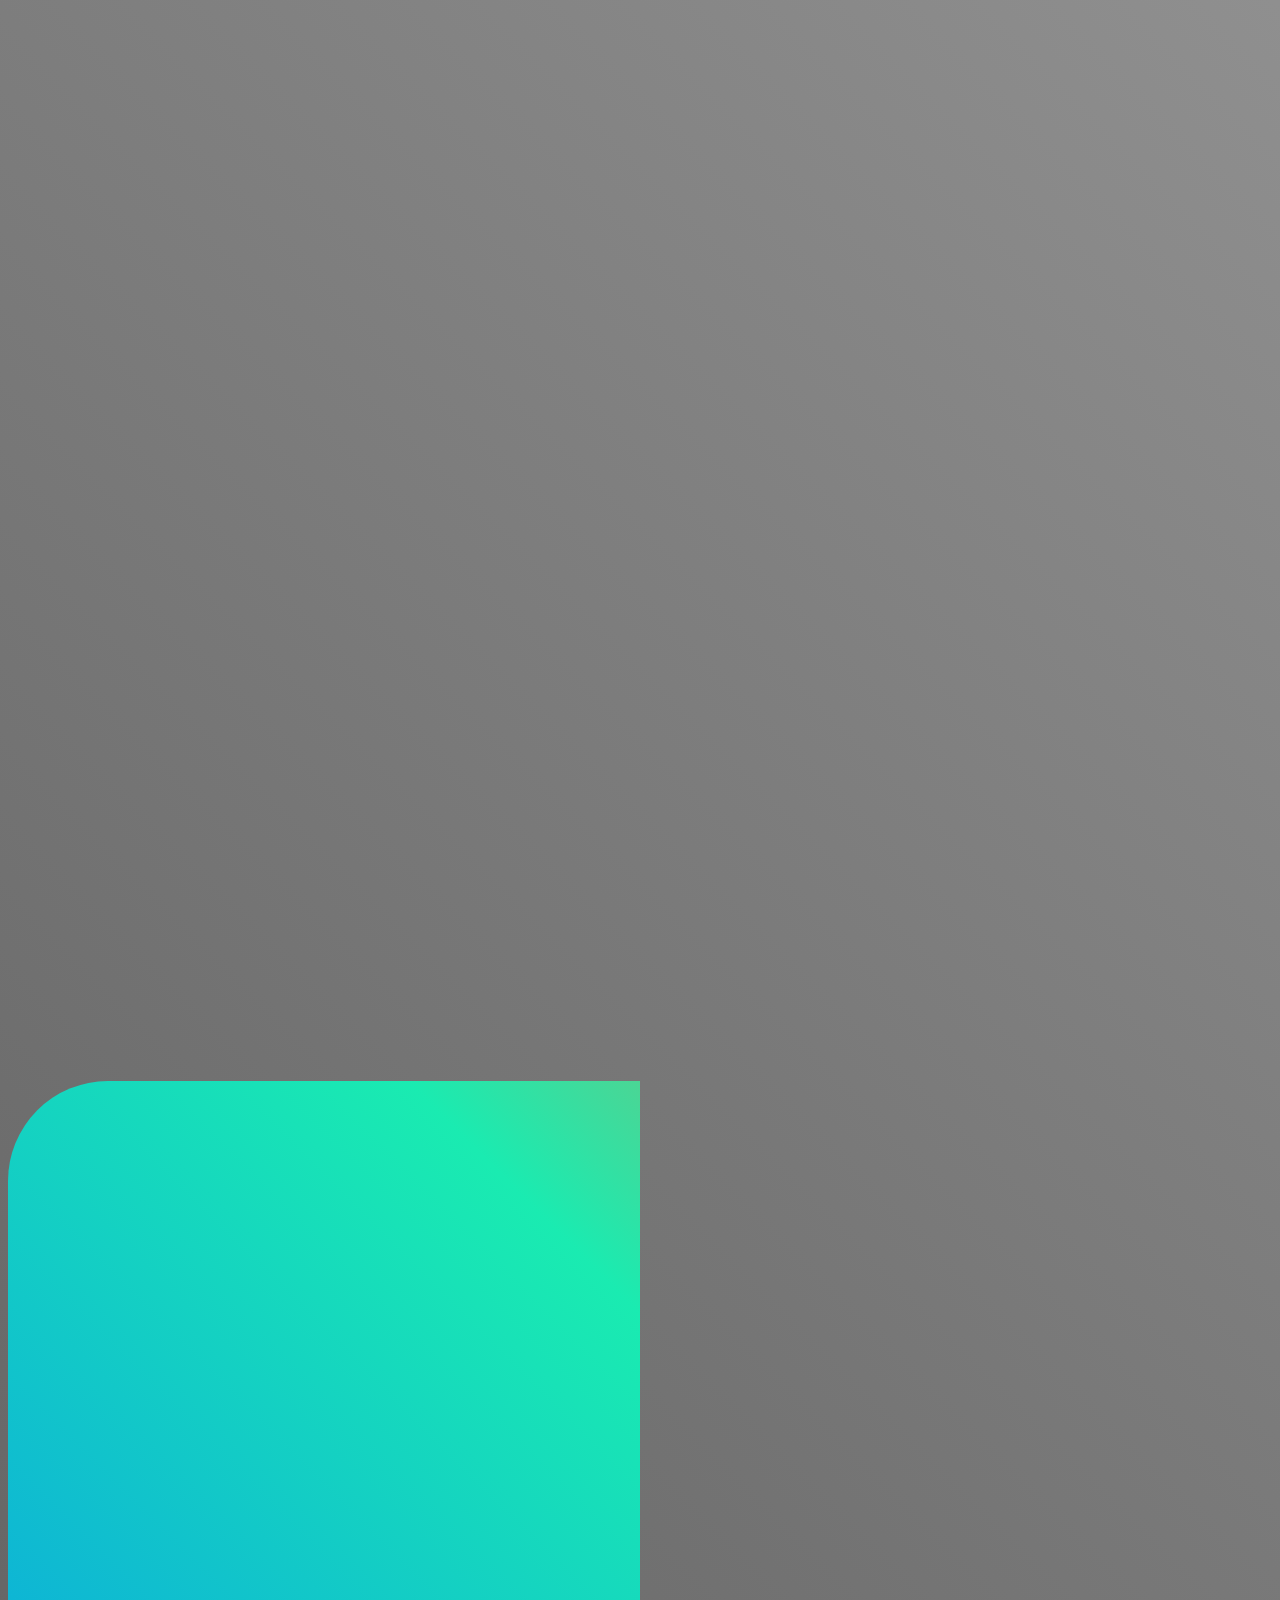
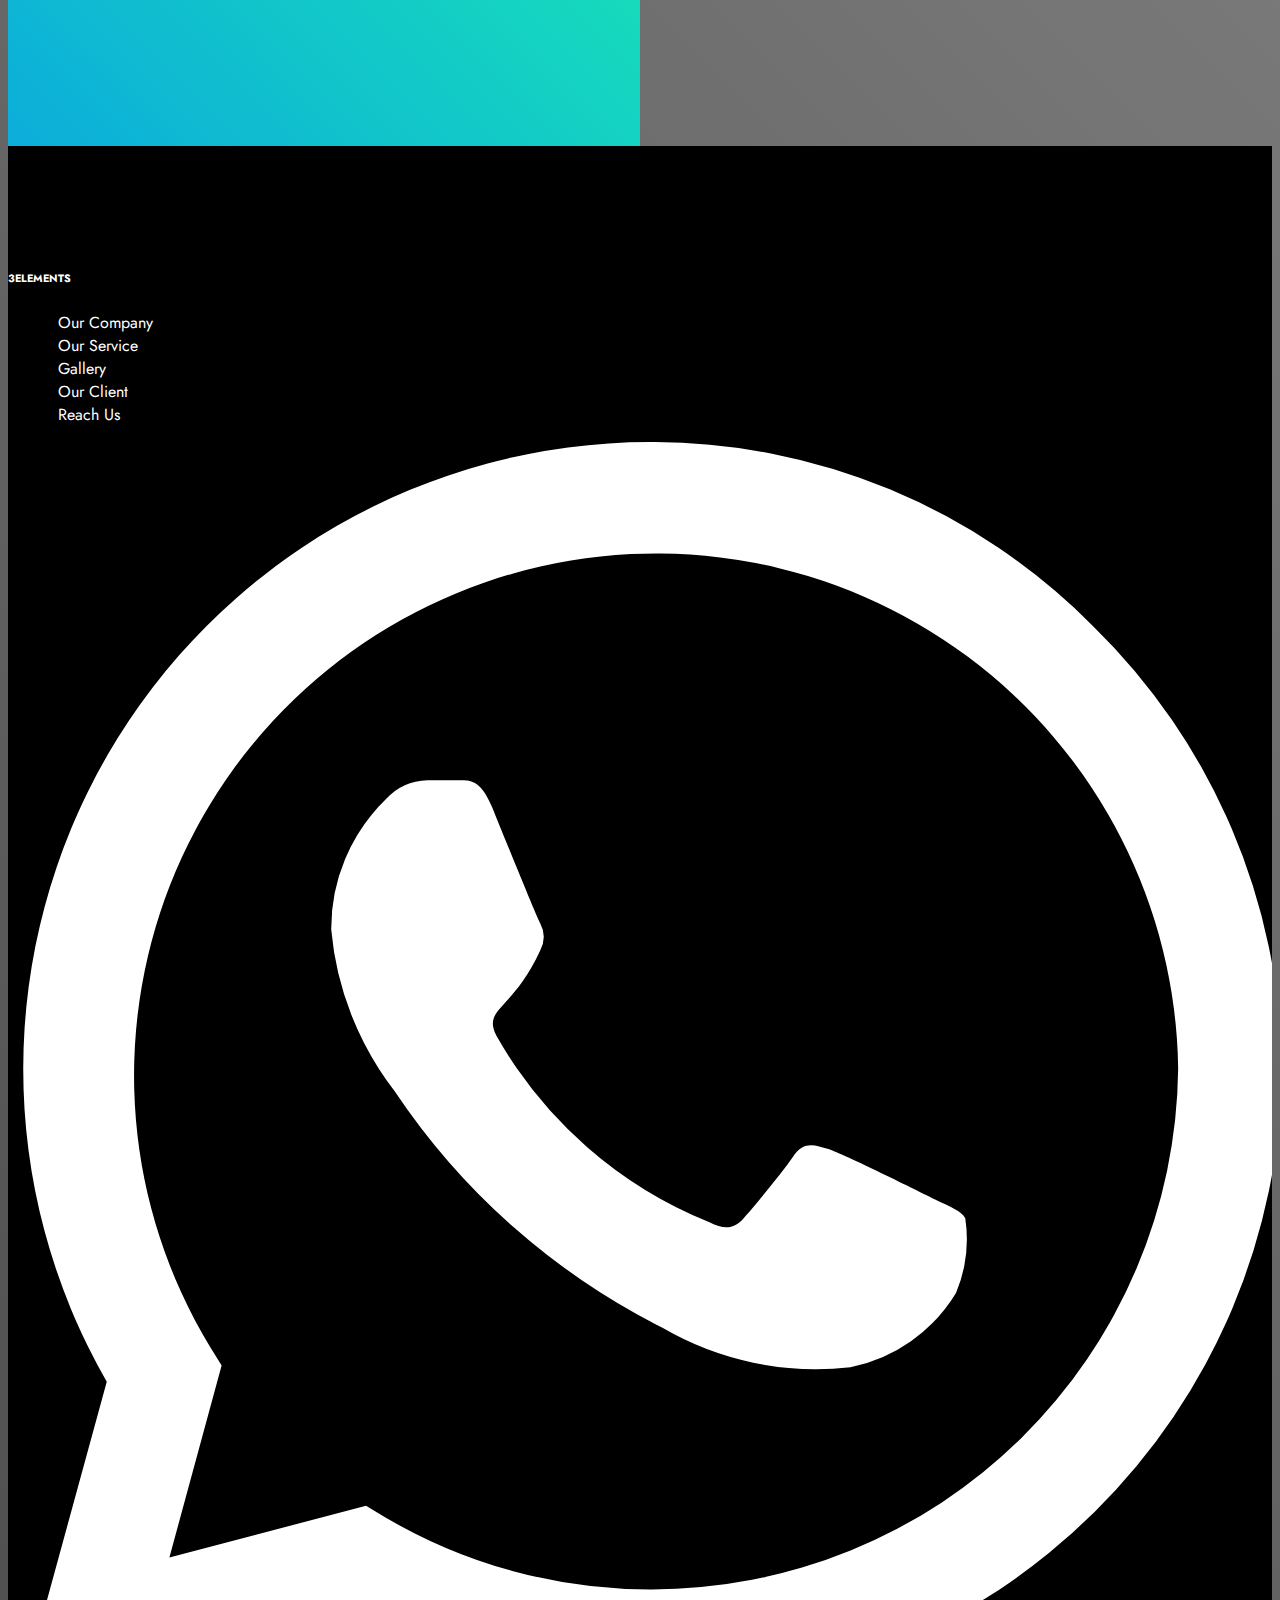
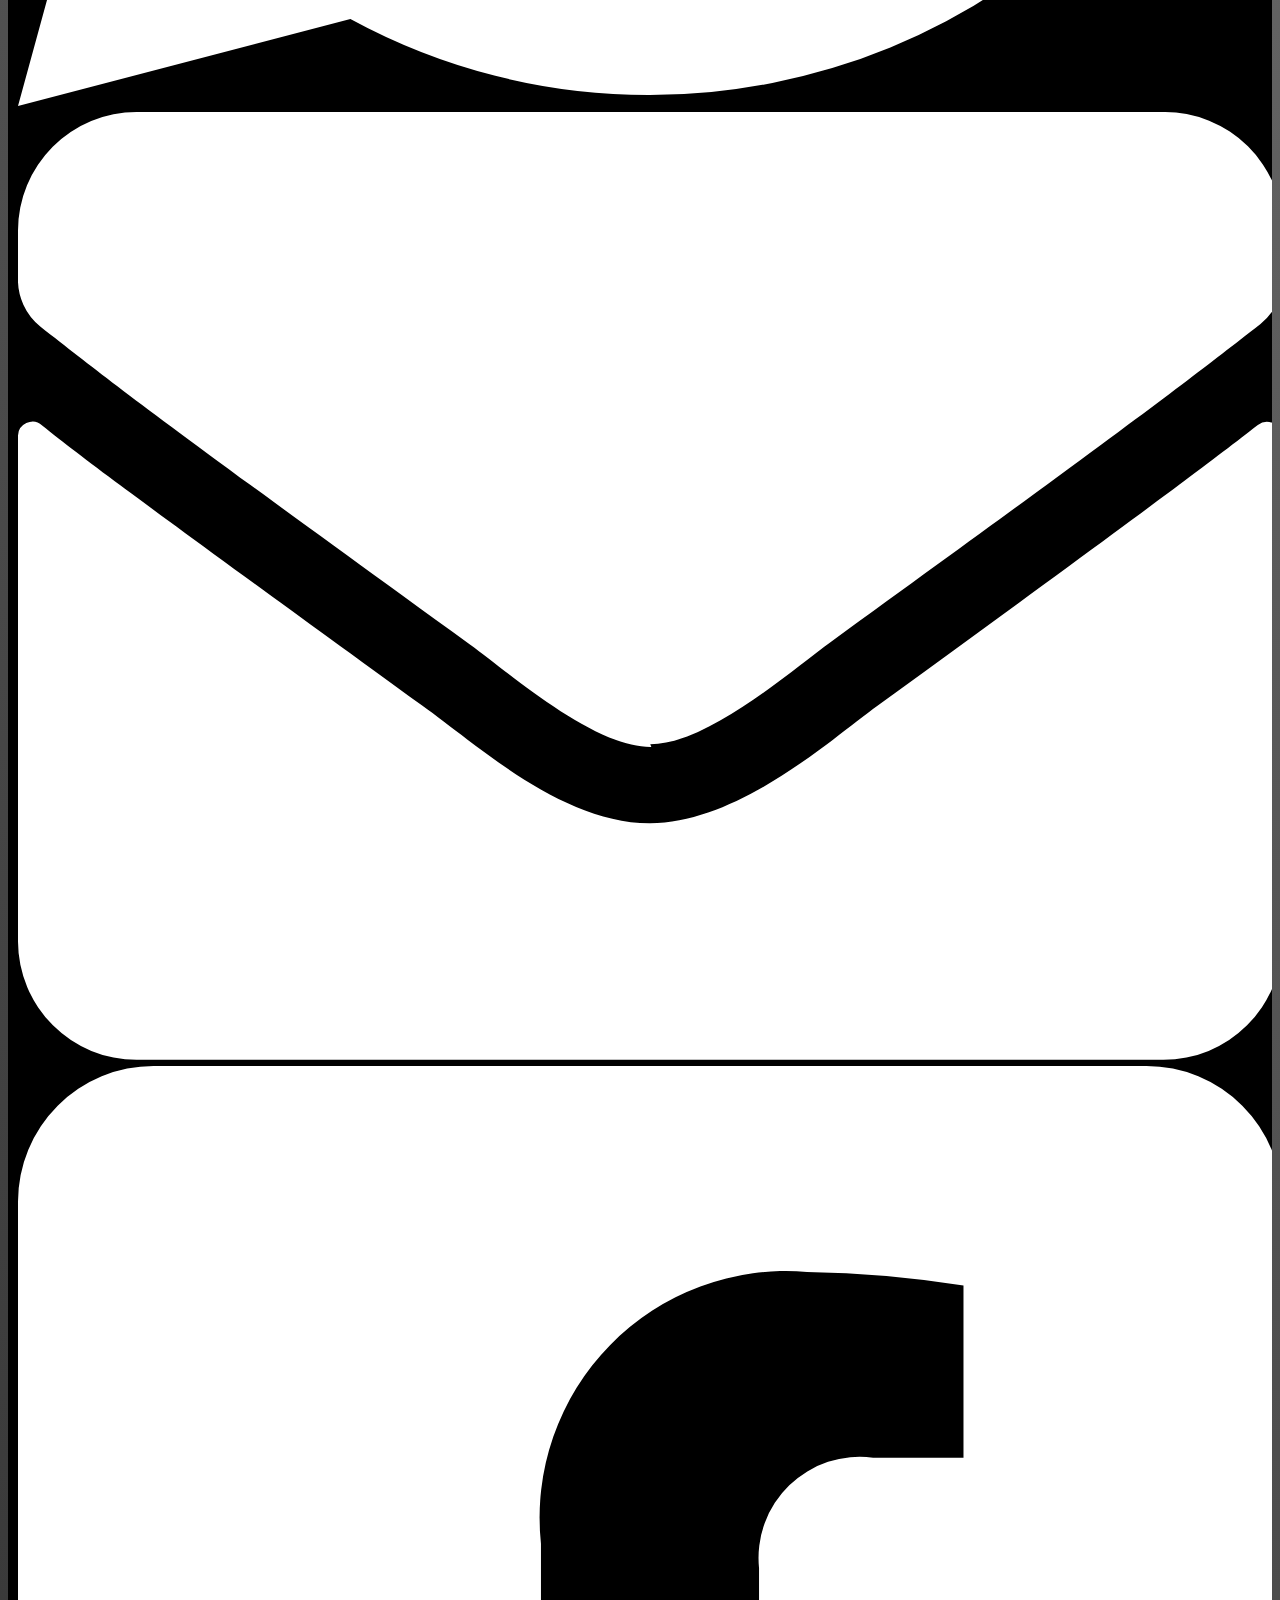
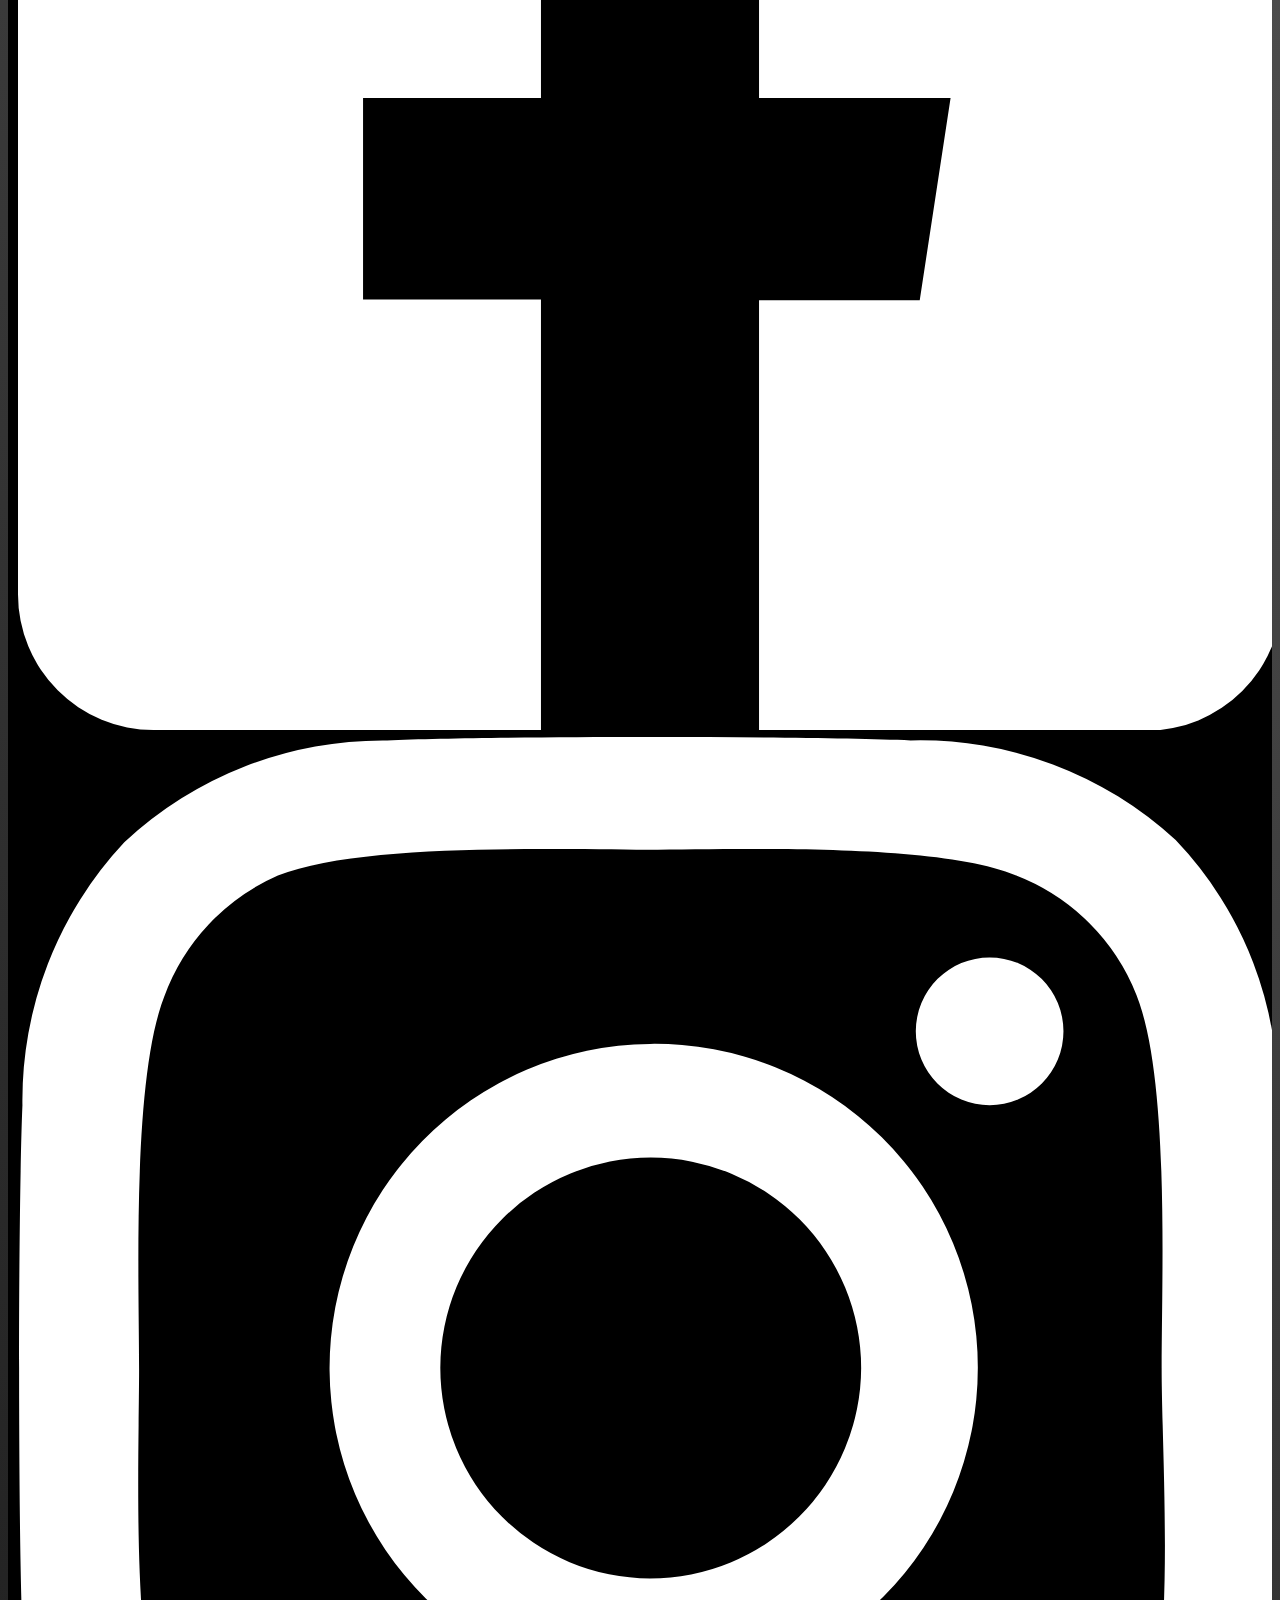
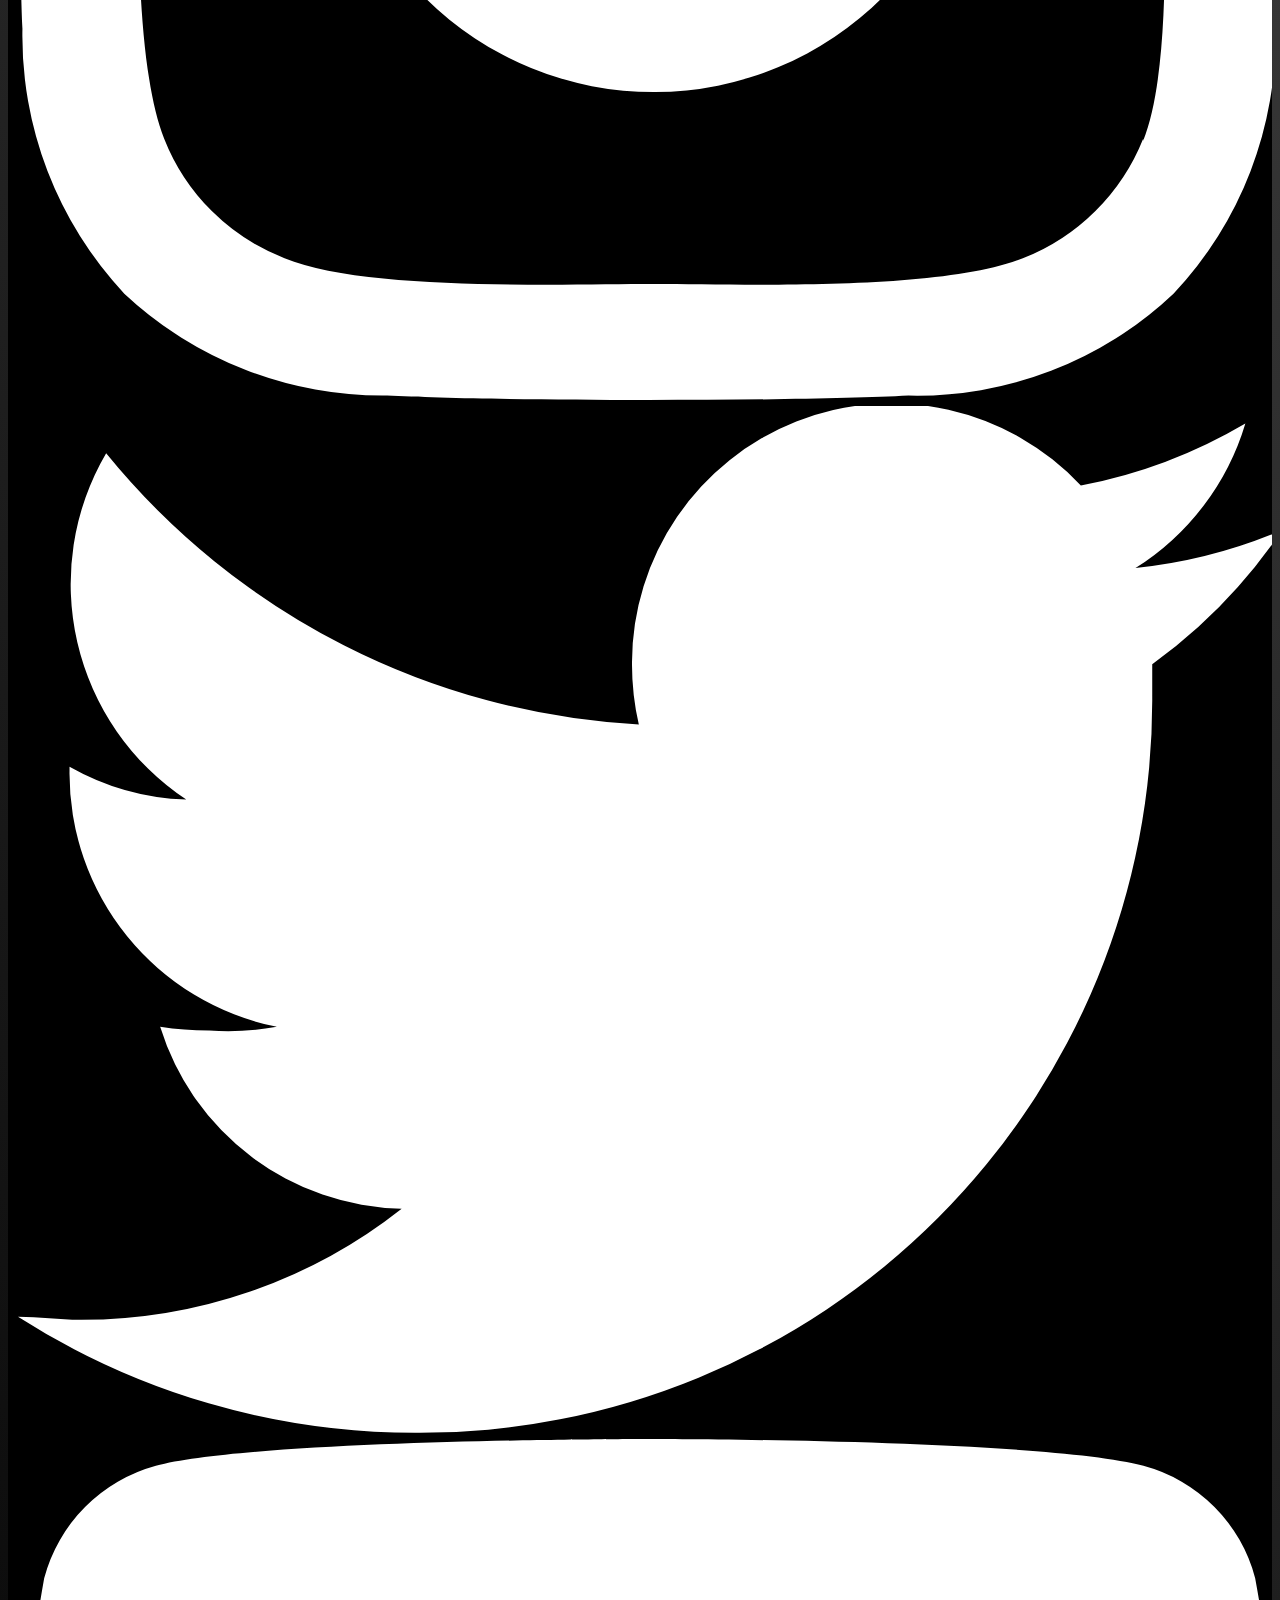
==== commit bd9c32dd: "updated" ====
--- a/darkmode/index.html
+++ b/darkmode/index.html
@@ -28,17 +28,19 @@
 
     <!-- nav -->
     <nav>
-        <div class="nav__hamburgermenu d-block d-md-none" onclick="hamburgerMenu()">
-            <svg xmlns="http://www.w3.org/2000/svg" viewBox="0 0 448 512" class="nav__hamburgermenu--svg">
+        <div class="nav__main--2 d-block d-md-none" onclick="hamburgerMenu()">
+            <svg xmlns="http://www.w3.org/2000/svg" viewBox="0 0 448 512"
+                class="nav__hamburgermenu--svg nav__hamburgermenu ">
                 <!--! Font Awesome Pro 6.1.1 by @fontawesome - https://fontawesome.com License - https://fontawesome.com/license (Commercial License) Copyright 2022 Fonticons, Inc. -->
                 <path
                     d="M0 96C0 78.33 14.33 64 32 64H416C433.7 64 448 78.33 448 96C448 113.7 433.7 128 416 128H32C14.33 128 0 113.7 0 96zM0 256C0 238.3 14.33 224 32 224H416C433.7 224 448 238.3 448 256C448 273.7 433.7 288 416 288H32C14.33 288 0 273.7 0 256zM416 448H32C14.33 448 0 433.7 0 416C0 398.3 14.33 384 32 384H416C433.7 384 448 398.3 448 416C448 433.7 433.7 448 416 448z" />
             </svg>
+            <div class="nav__logo__2"></div>
         </div>
         <div class="nav__main d-hidden d-md-flex  ">
             <div
                 class="d-md-flex justify-content-between flex-column flex-md-row  font__size--3 container align-items-center">
-                <div class=" nav__logo">
+                <div class=" nav__logo  d-md-block d-none">
                 </div>
                 <ul class="nav__links d-flex flex-column flex-md-row">
                     <li class="nav__link"><a href="#" class="nav__link--a">Our Company</a></li>
--- a/darkmode/srcpublic/css/index.css
+++ b/darkmode/srcpublic/css/index.css
@@ -1,5 +1,17 @@
 /* use bootstrap just display flex and grid */
 /* color */
+body,
+nav,
+.content1,
+.contetn2,
+.content3,
+.content4,
+.content5,
+.banner,
+.contactus,
+footer {
+  overflow-x: hidden;
+}
 * {
   font-family: 'Jost', sans-serif;
   color: var(--color8);
@@ -202,9 +214,8 @@
   background-position: center;
   background-repeat: no-repeat;
   background-size: cover;
-  border-radius: 20px;
-  height: 60px;
-  width: 60px;
+  height:100px;
+  width: 100px;
   margin: 0 20px;
 }
 
@@ -238,6 +249,19 @@
 }
 .nav__hamburgermenu--svg {
   fill: var(--color3);
+}
+.nav__logo__2 {
+  background-image: url('../img/logo.png');
+  background-position: center;
+  background-repeat: no-repeat;
+  background-size: cover;
+  height:80px;
+  width: 80px;
+  margin: 0 20px;
+  z-index: 9;
+  right: 0;
+  position: fixed;
+  top:10px;
 }
 
 
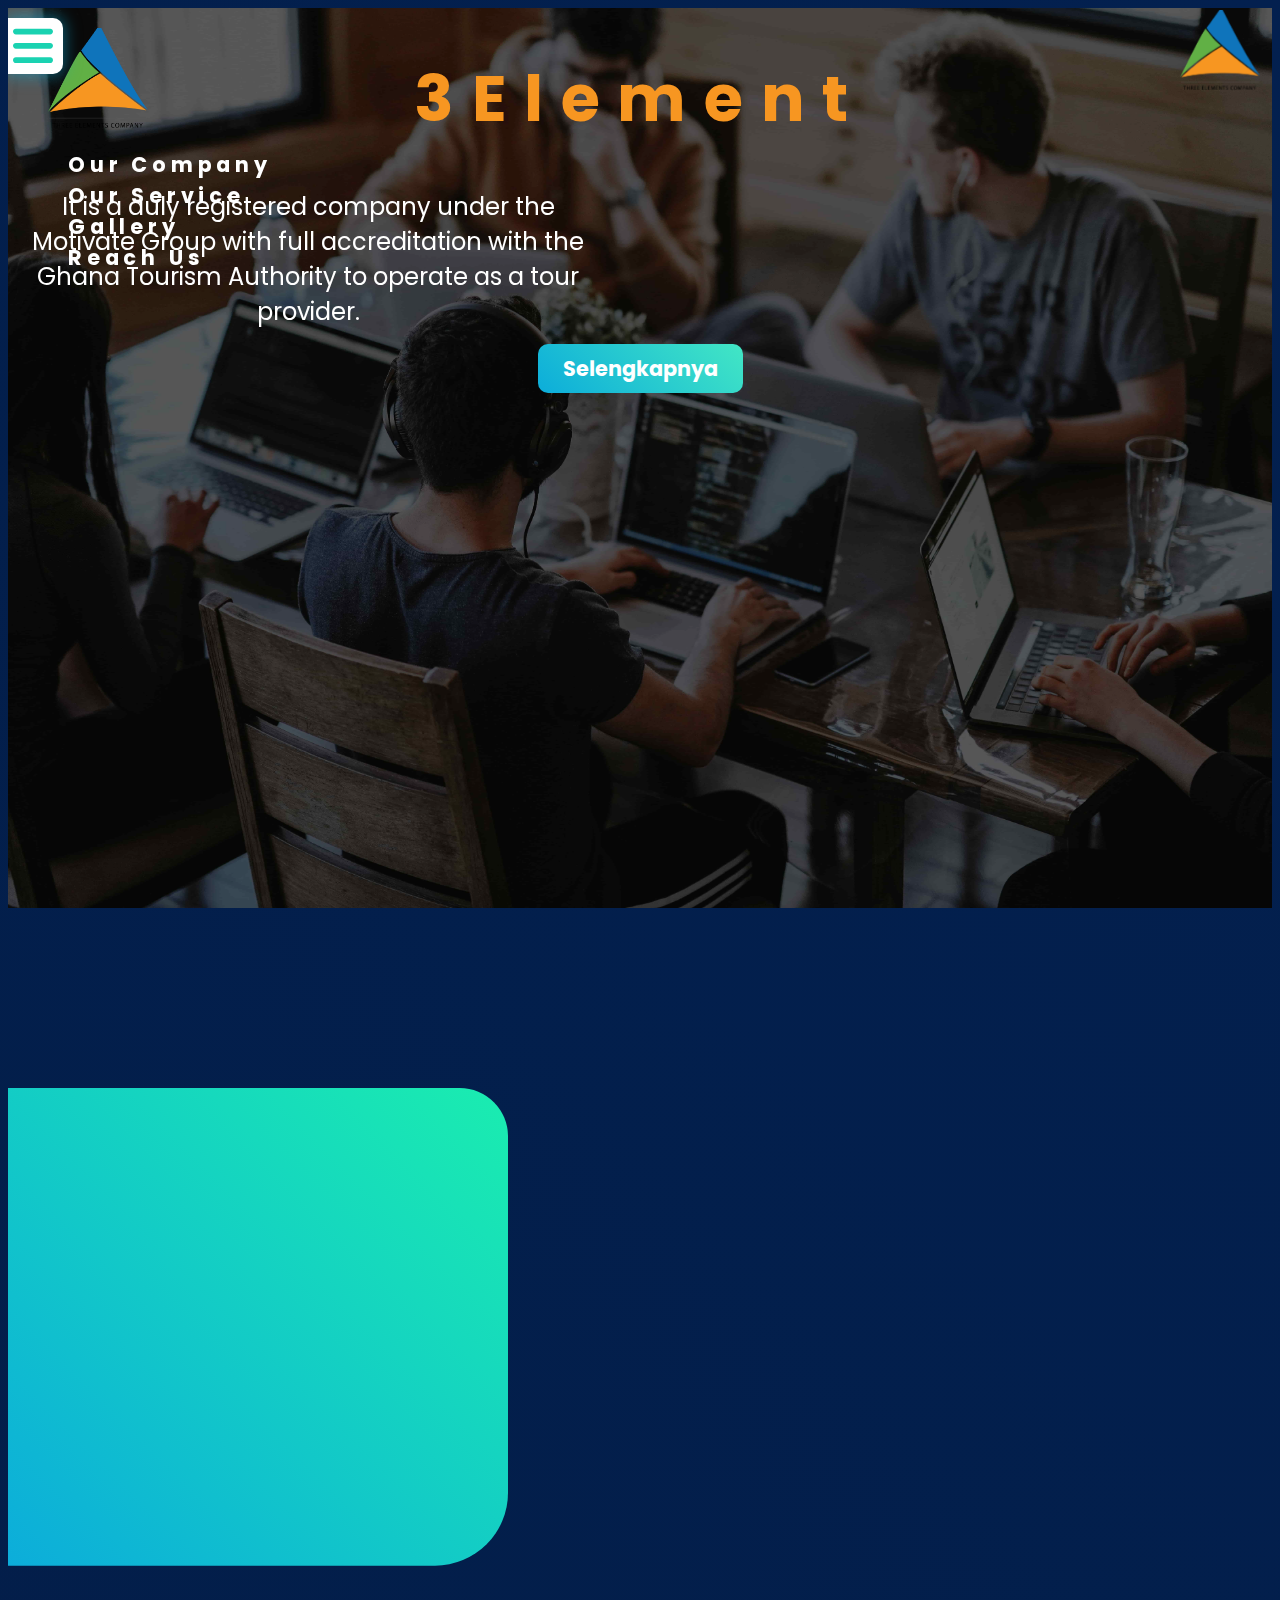
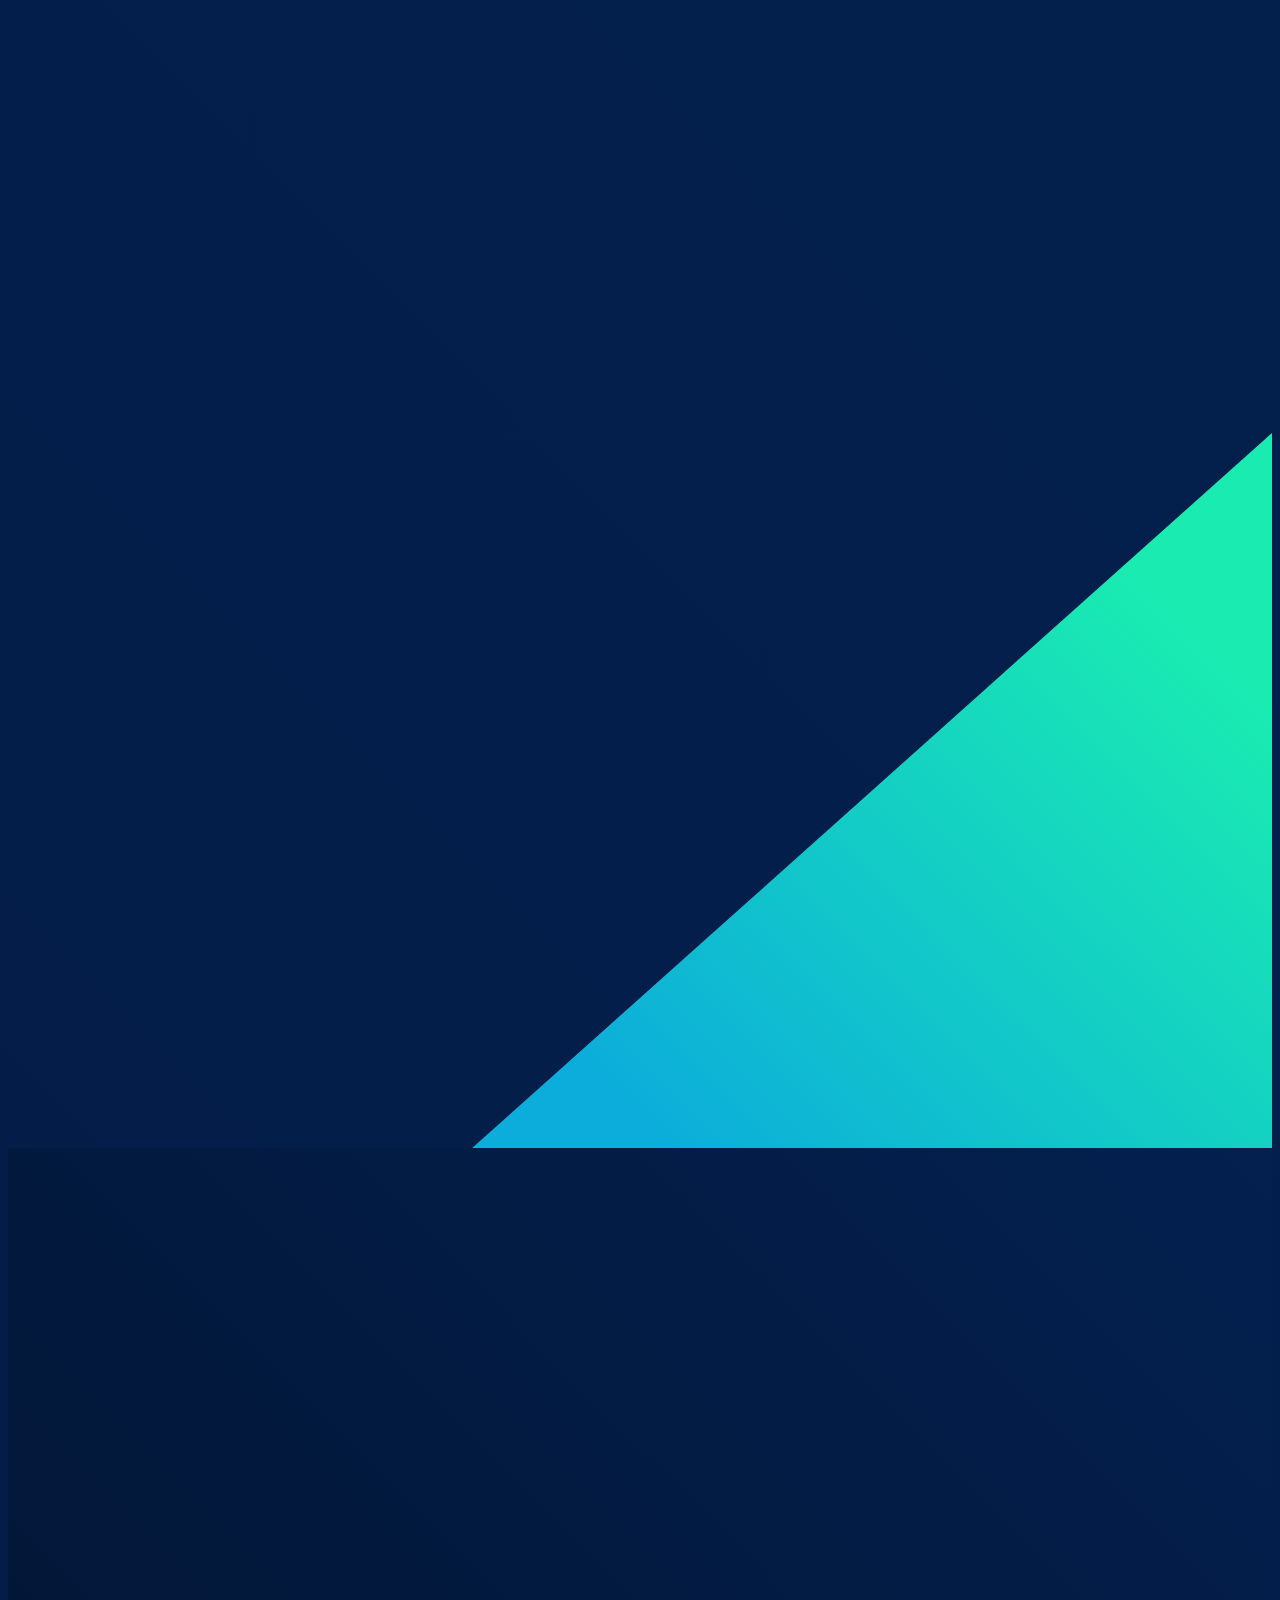
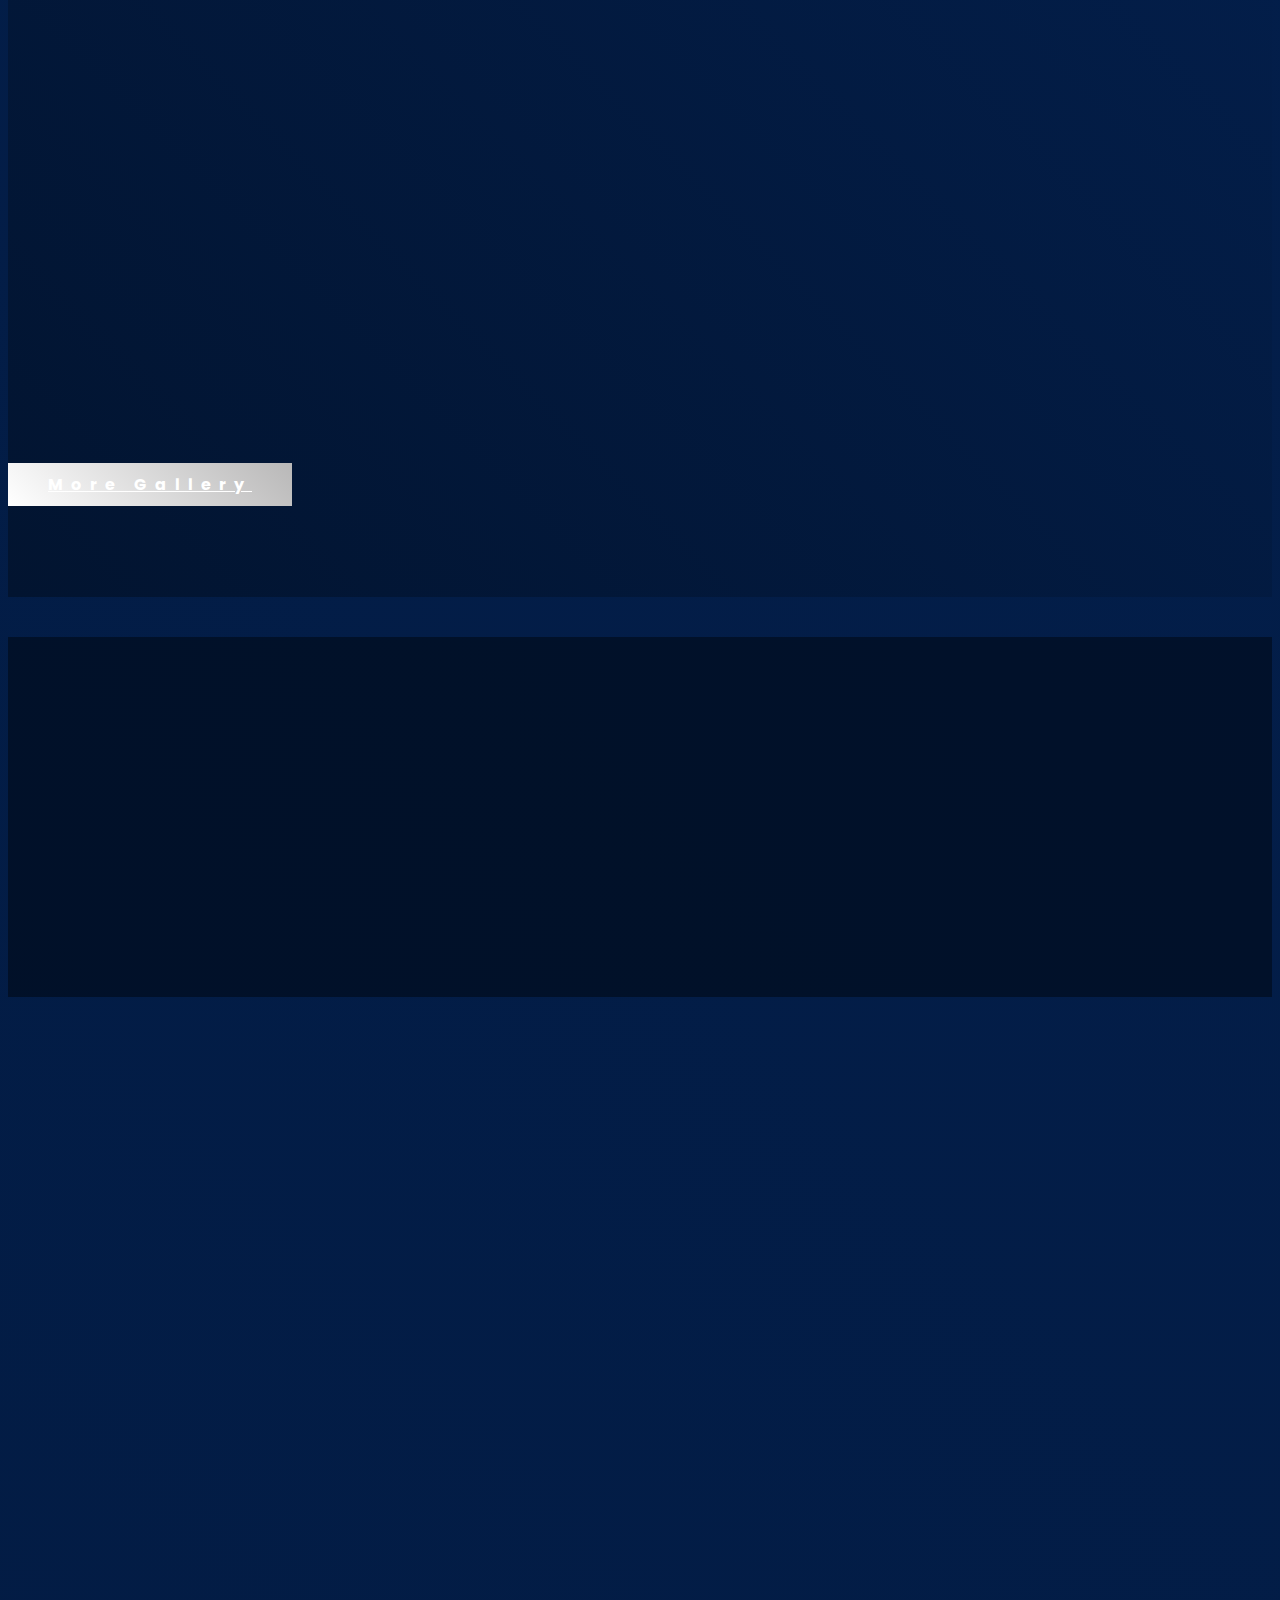
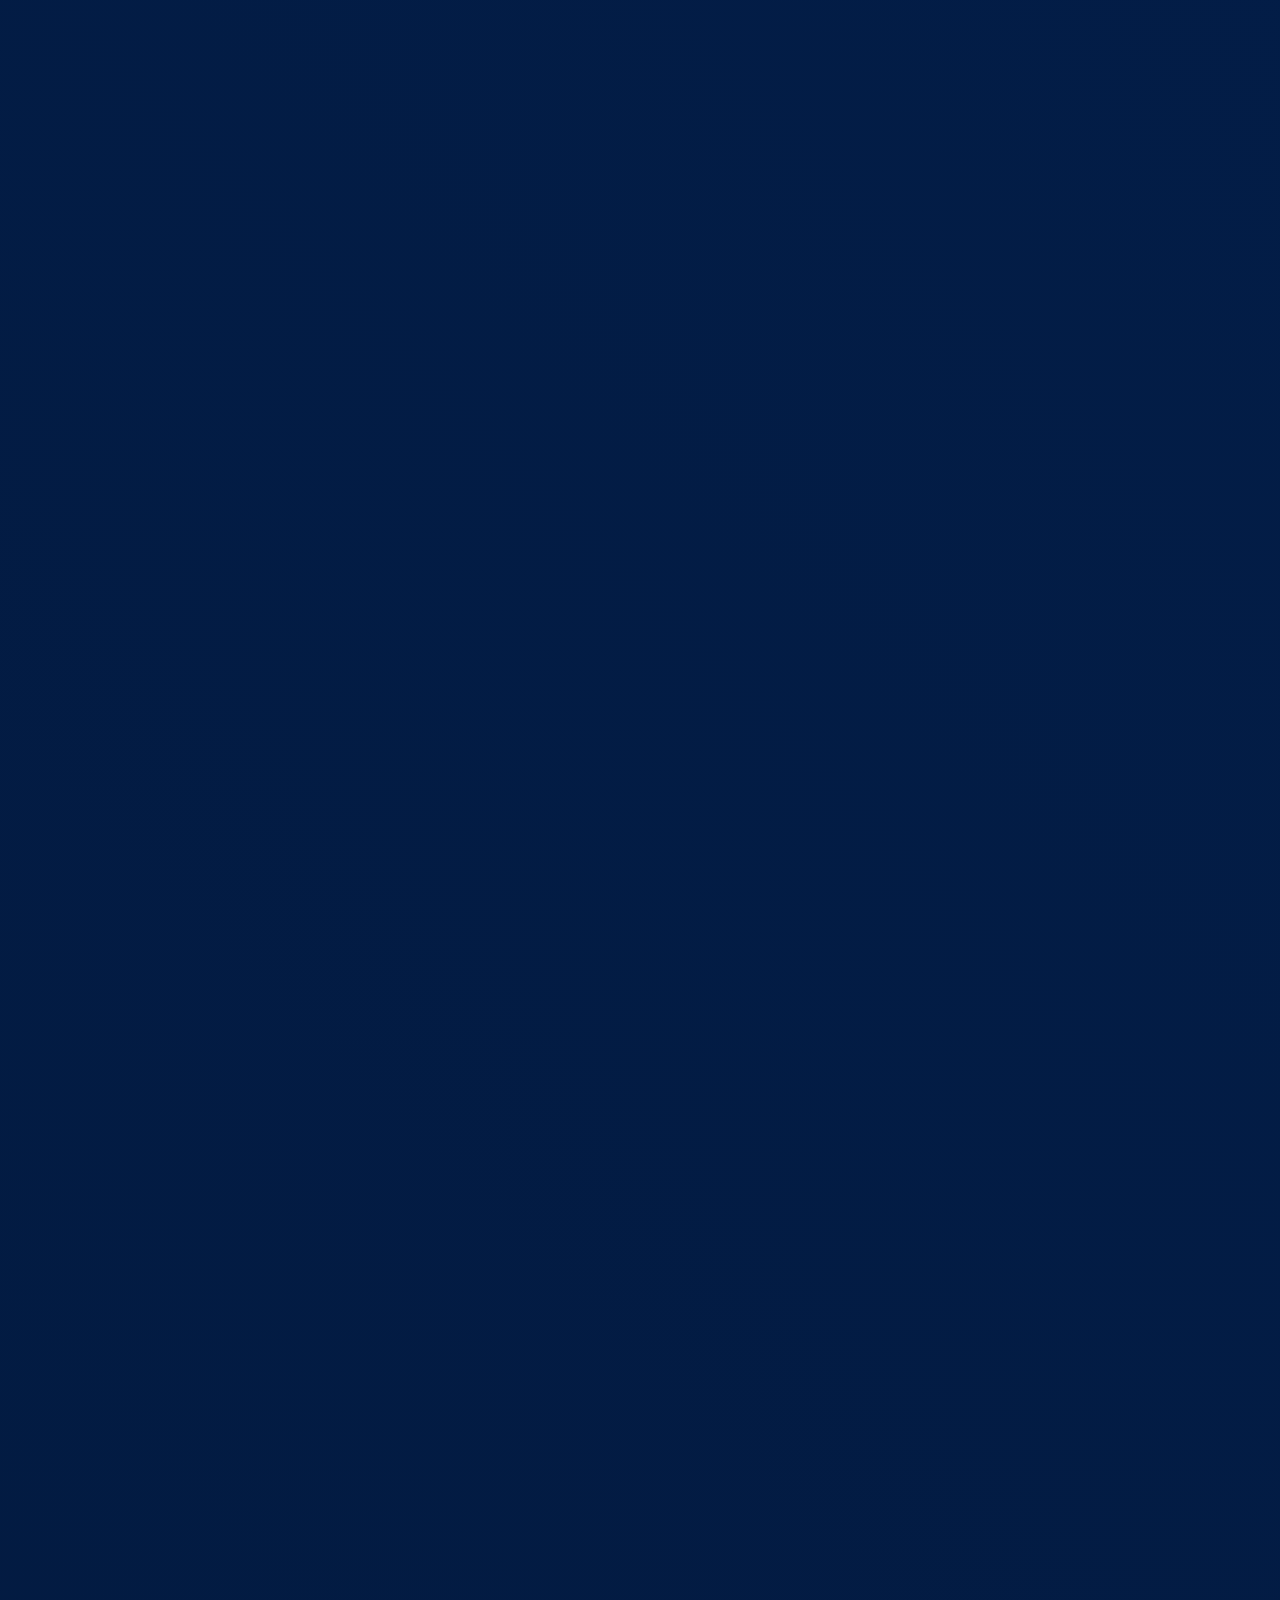
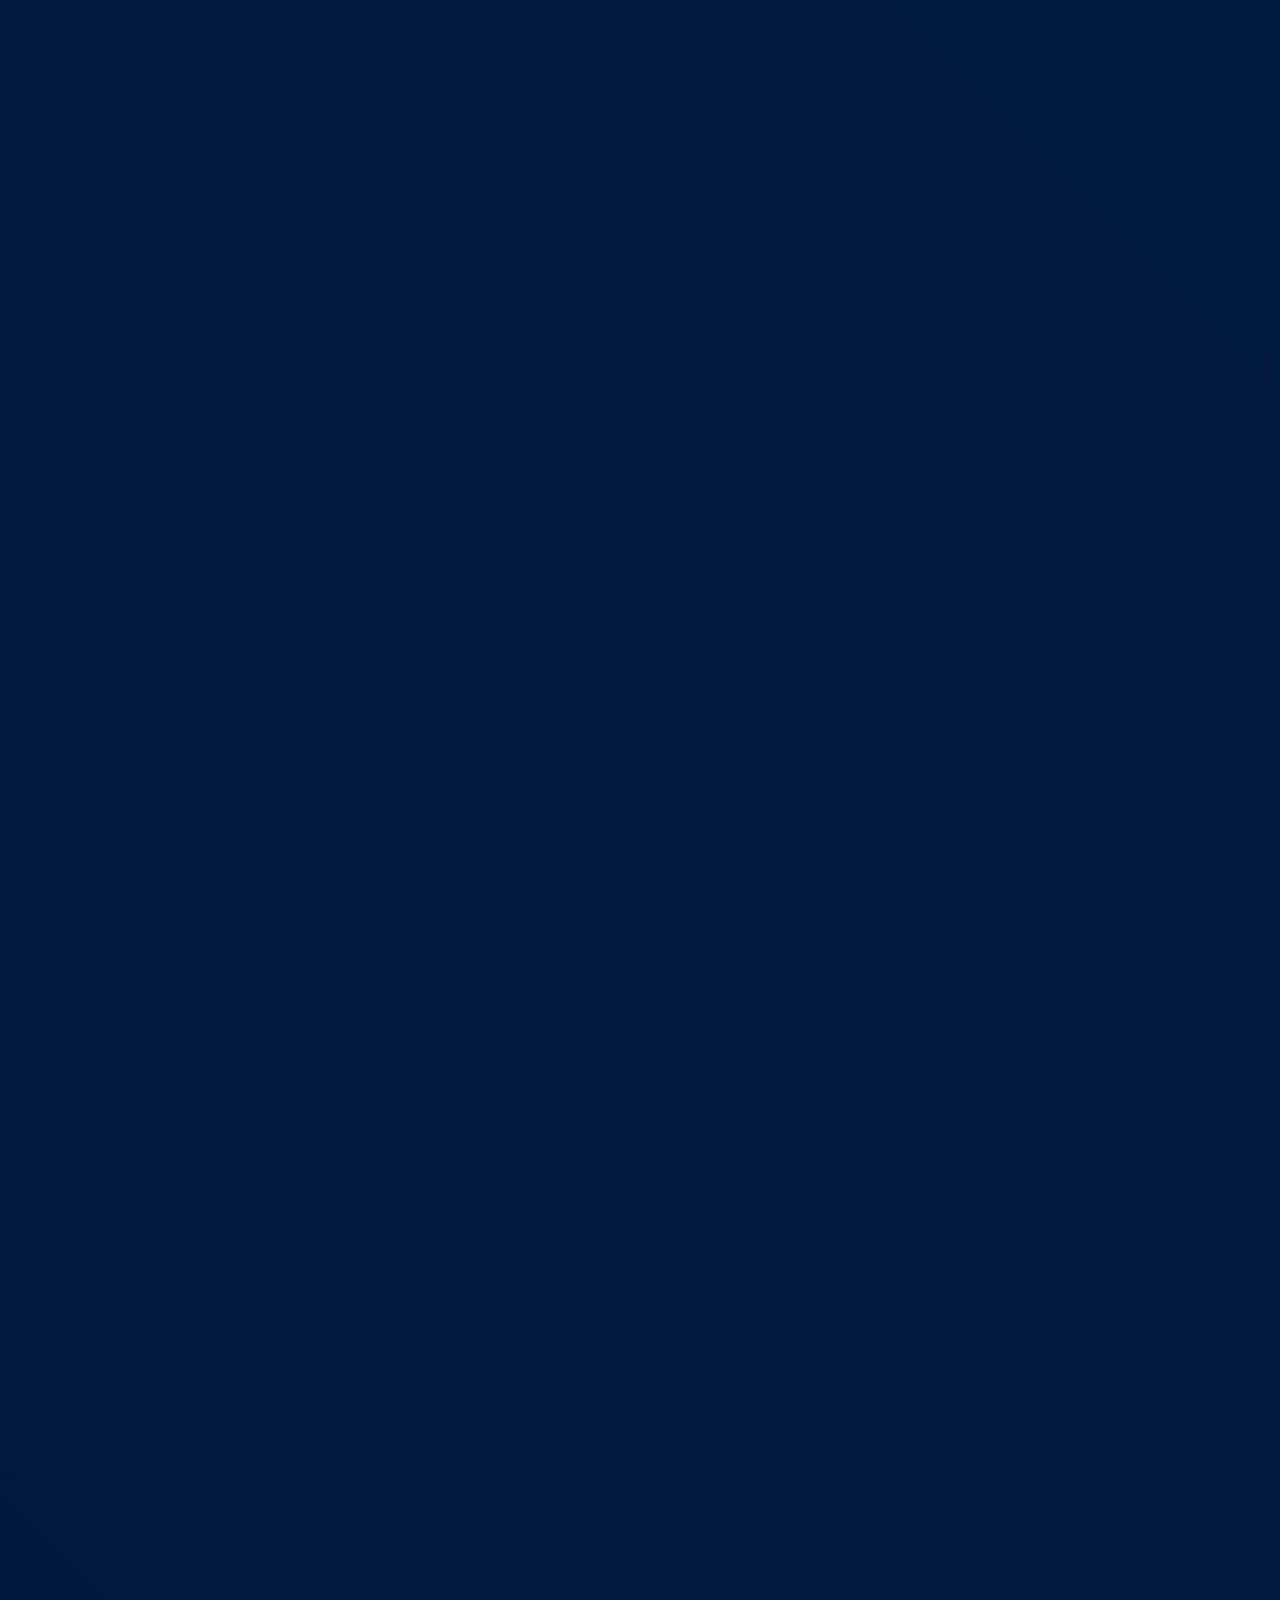
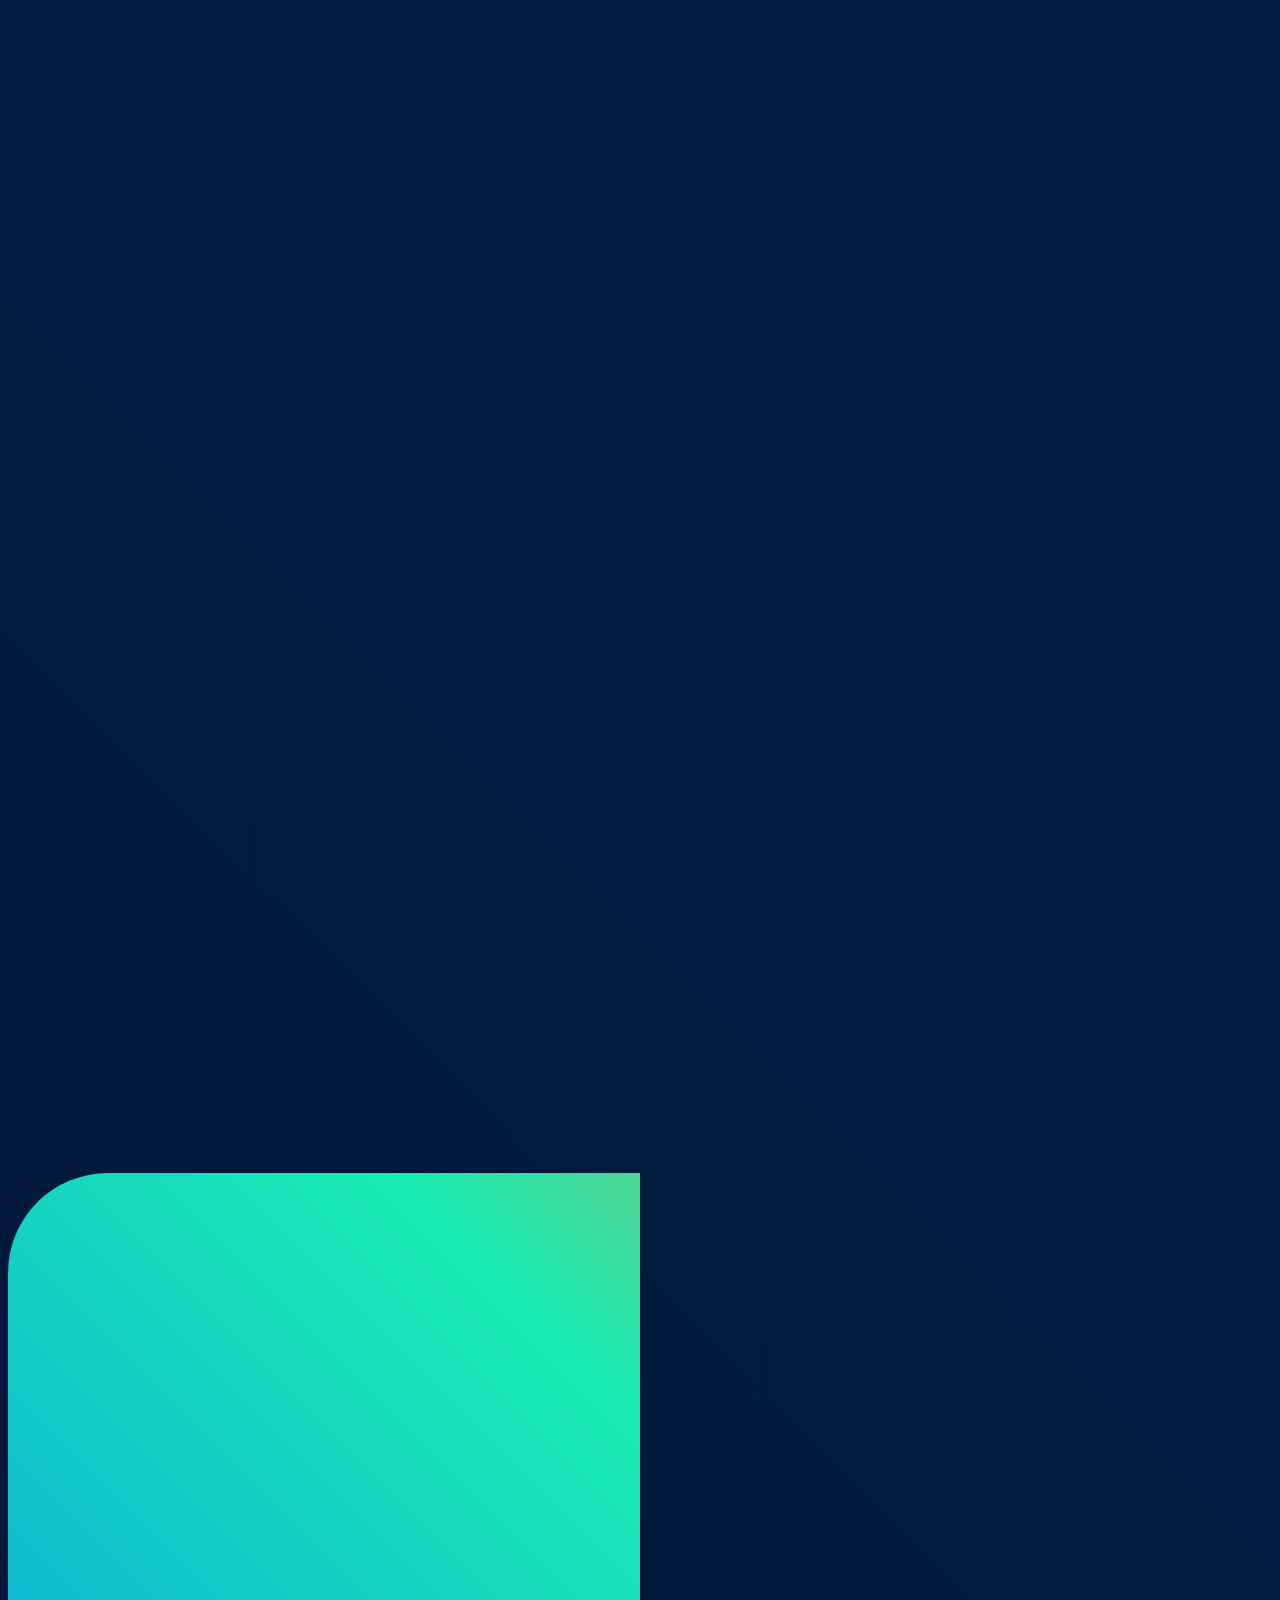
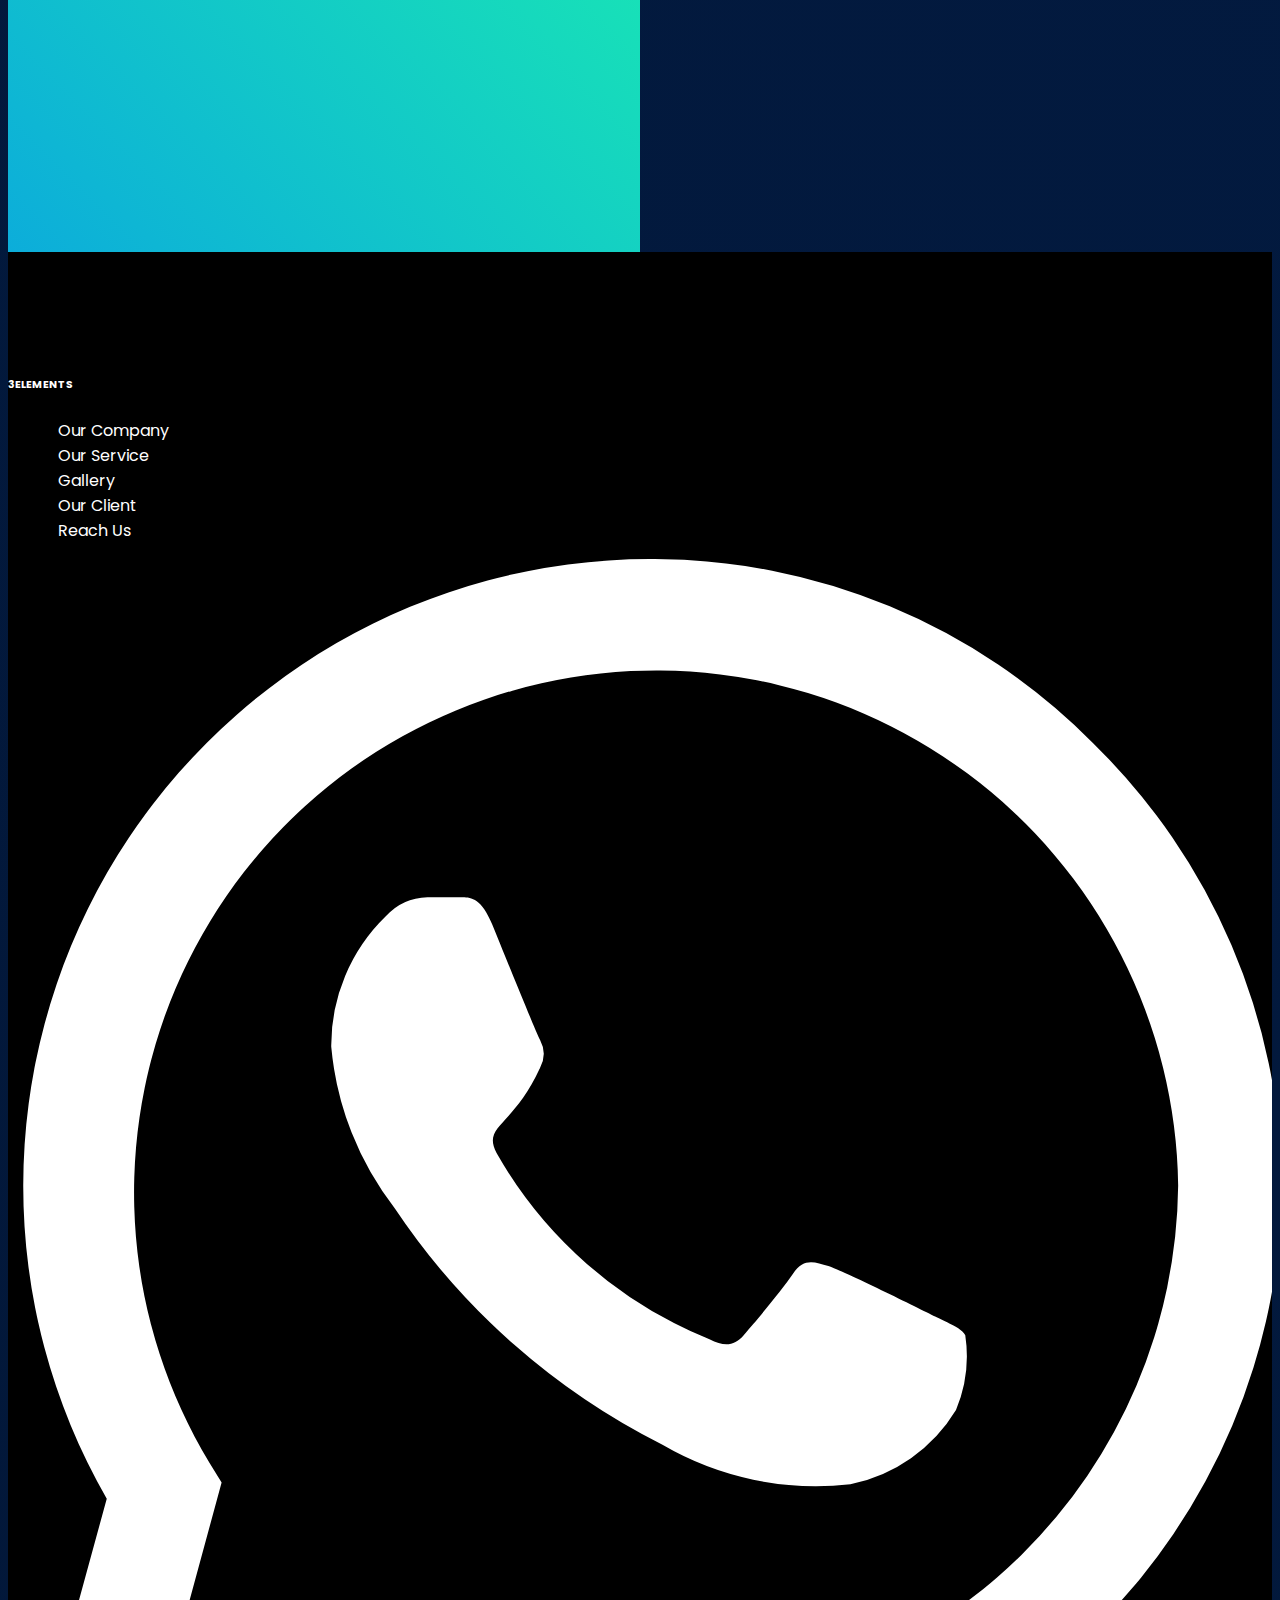
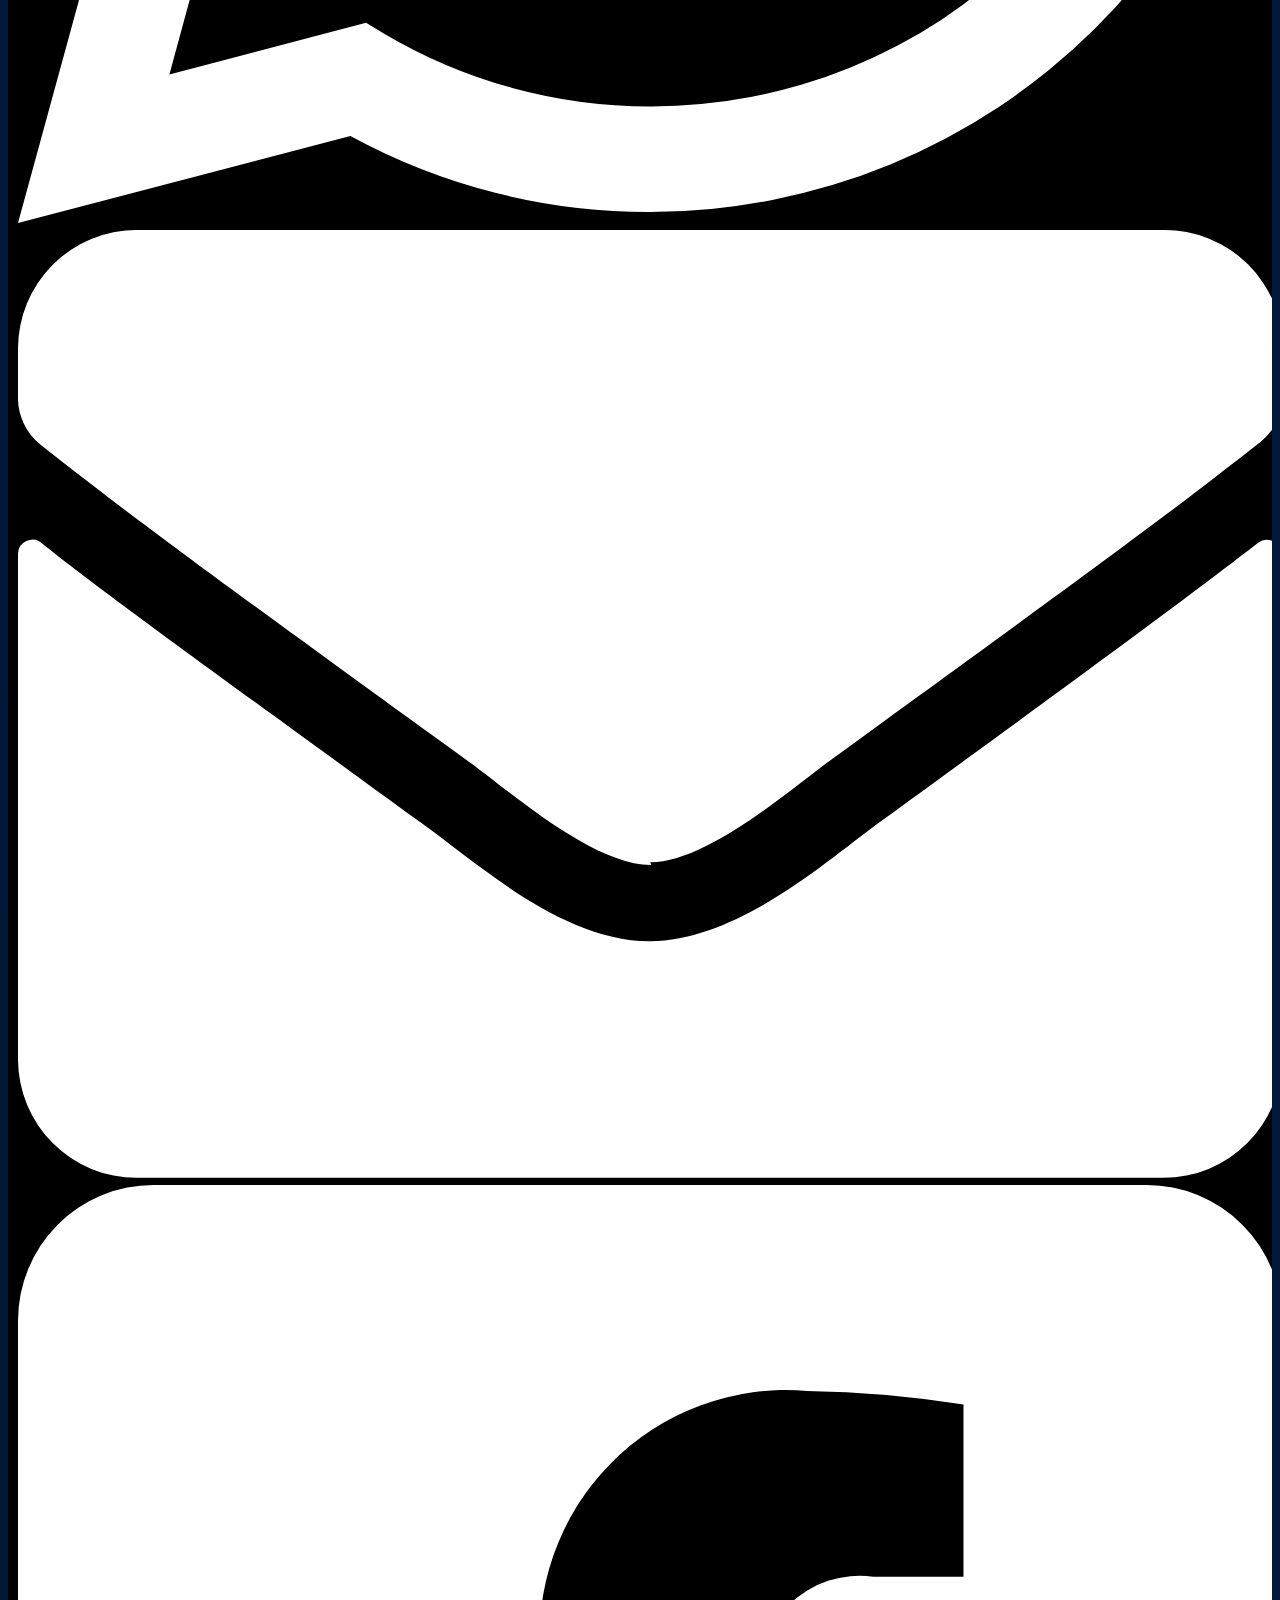
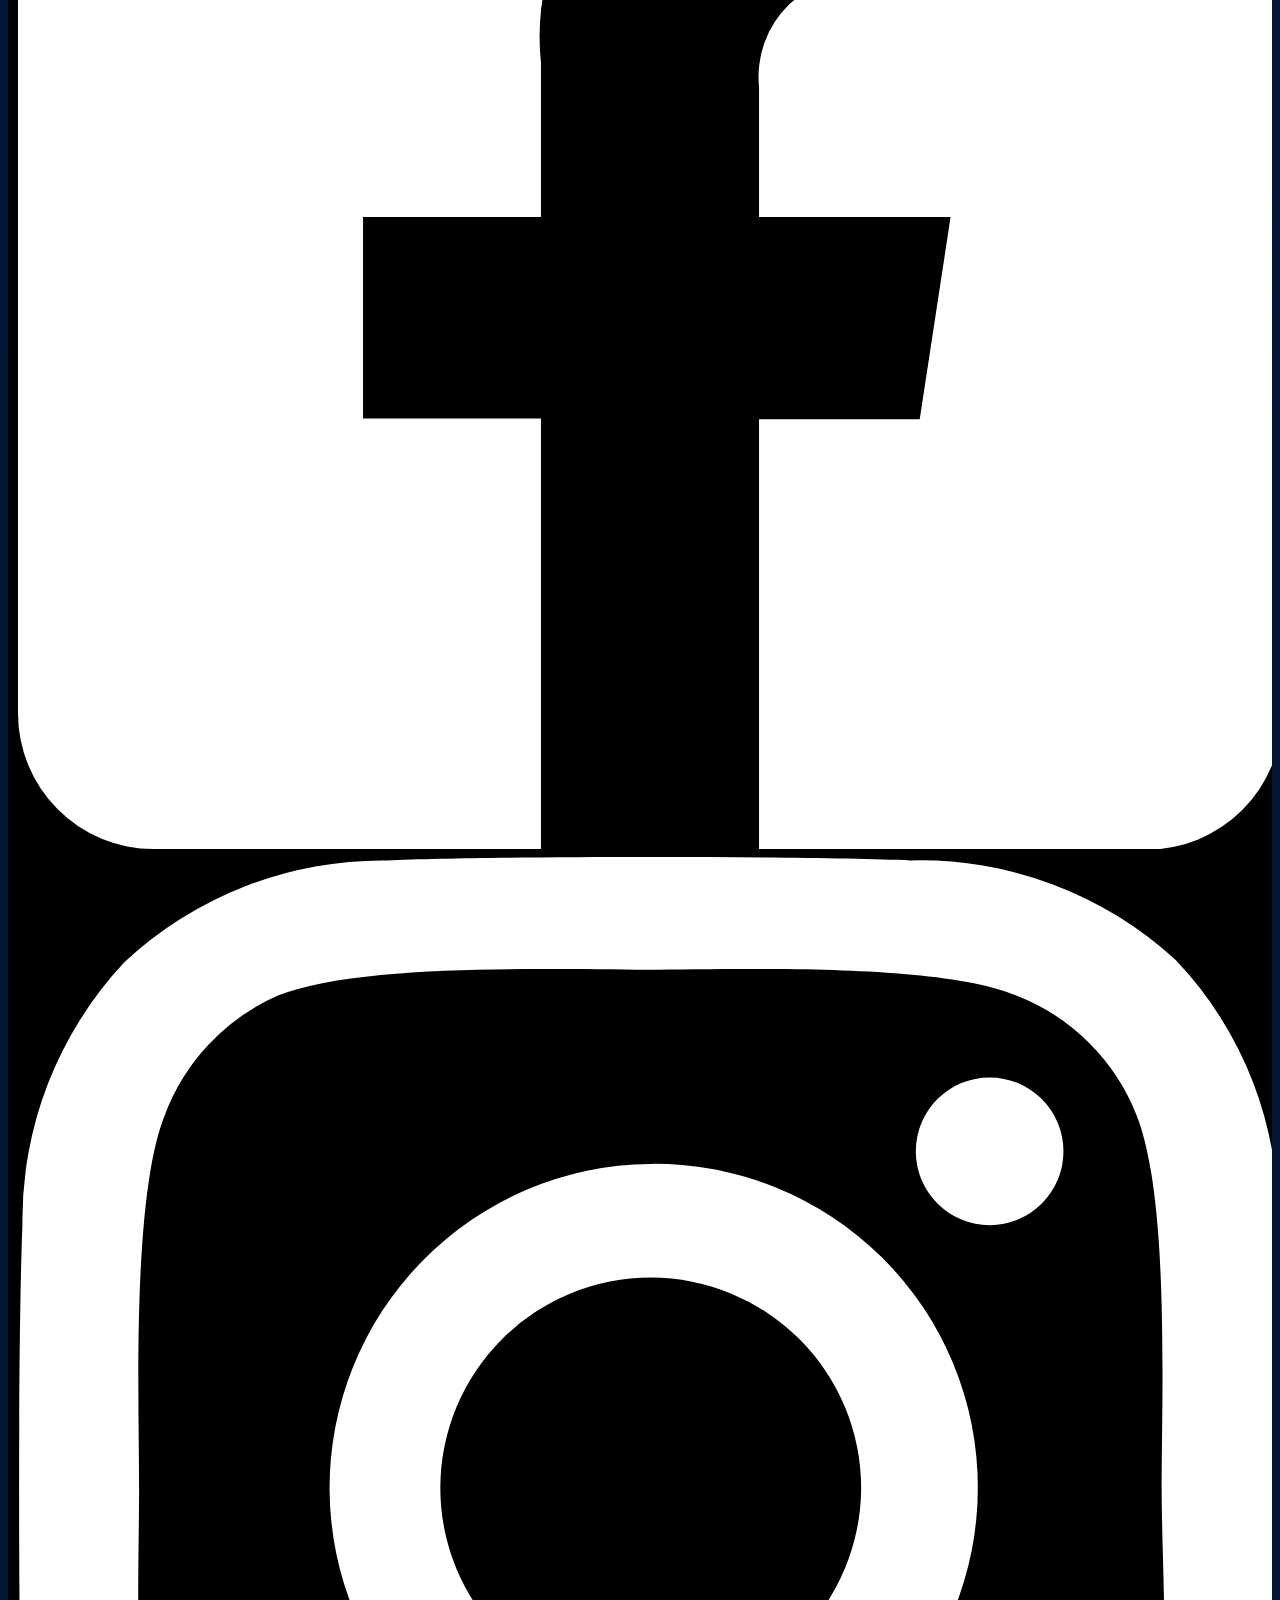
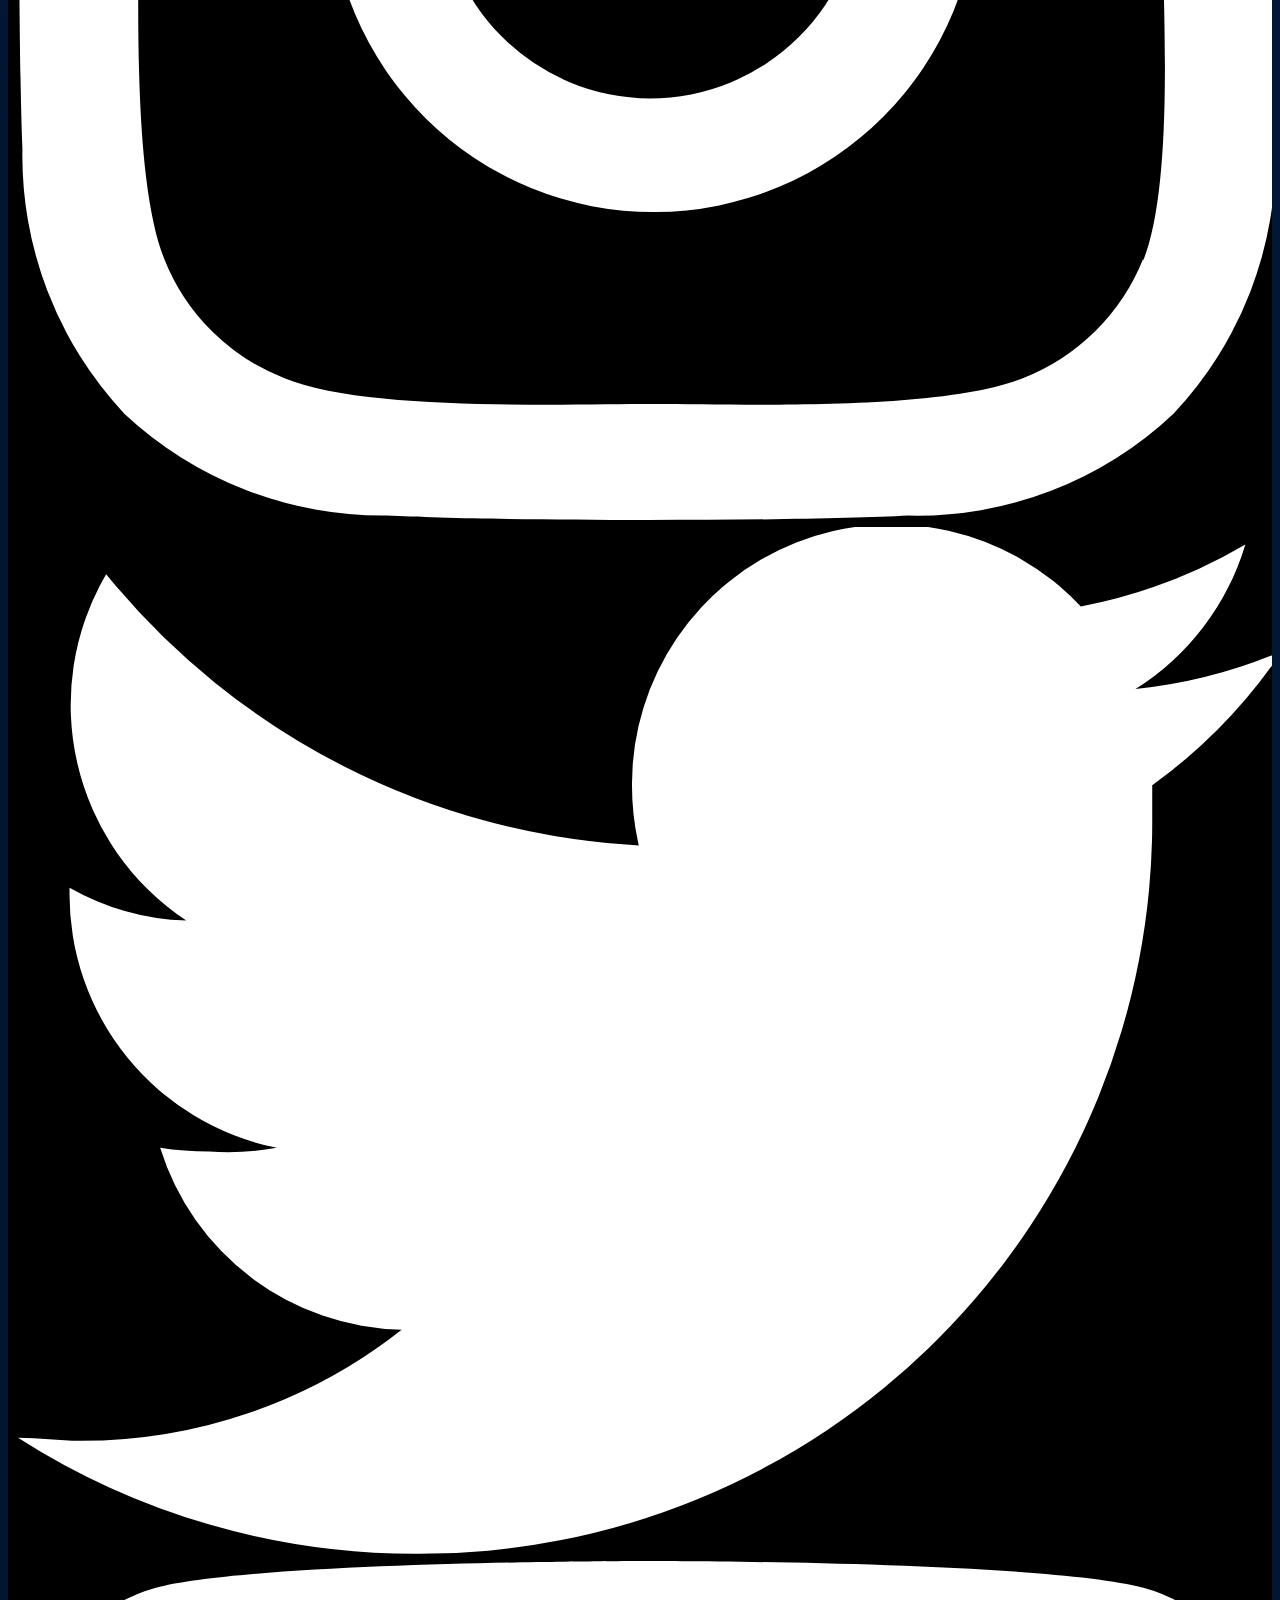
==== commit 111a139b: "updated" ====
--- a/darkmode/index.html
+++ b/darkmode/index.html
@@ -15,8 +15,7 @@
     <!-- font -->
     <link rel=" preconnect" href="https://fonts.googleapis.com">
     <link rel="preconnect" href="https://fonts.gstatic.com" crossorigin>
-    <!-- Jost -->
-    <link href="https://fonts.googleapis.com/css2?family=Jost&display=swap" rel="stylesheet">
+    <link href="https://fonts.googleapis.com/css2?family=Poppins&display=swap" rel="stylesheet">
     <!-- my css -->
     <link rel="stylesheet" href="./srcpublic/css/index.css">
 
--- a/darkmode/srcpublic/css/index.css
+++ b/darkmode/srcpublic/css/index.css
@@ -13,7 +13,7 @@
   overflow-x: hidden;
 }
 * {
-  font-family: 'Jost', sans-serif;
+    font-family: 'Poppins', sans-serif;
   color: var(--color8);
 }
 html {
@@ -29,7 +29,8 @@
   --color6 : #d8d7d7;
   --color7 : #ffb050;
   --color8: #fff;
-  --bg1 : black,rgba(255, 255, 255, 0.121);
+  /* --bg1 : rgb(30, 29, 29),rgba(255, 255, 255, 0.549); */
+  --bg1 : rgb(2, 20, 48), rgb(3, 32, 79);
 }
 .color--1 {
   color: var(--color1);
@@ -193,7 +194,7 @@
   transform: translateY(0%);
   opacity: 1;
 }
-@media (max-width: 564px) {
+@media (max-width: 768px) {
   .d-hidden {
     transform:  translateY(-100%);
     opacity: 0;
@@ -617,6 +618,30 @@
 
 
 /* galleries */
+.popUp {
+  position: fixed;
+  height: 100%;
+  width: 100%;
+  background-color: rgba(0,0,0,0.75);
+  z-index: 40;
+}
+.popUp img {
+  max-width: 800px;
+  width: 100%;
+  padding: 20px;
+}
+.popup--hidden {
+  display: none!important;
+}
+.exitPopUp {
+  cursor: pointer;
+  position: absolute;
+  top: 20px;
+}
+.exitPopUp svg {
+  width: 40px;
+}
+
 .galleries {
   padding: 100px 20px;
   gap: 30px;
